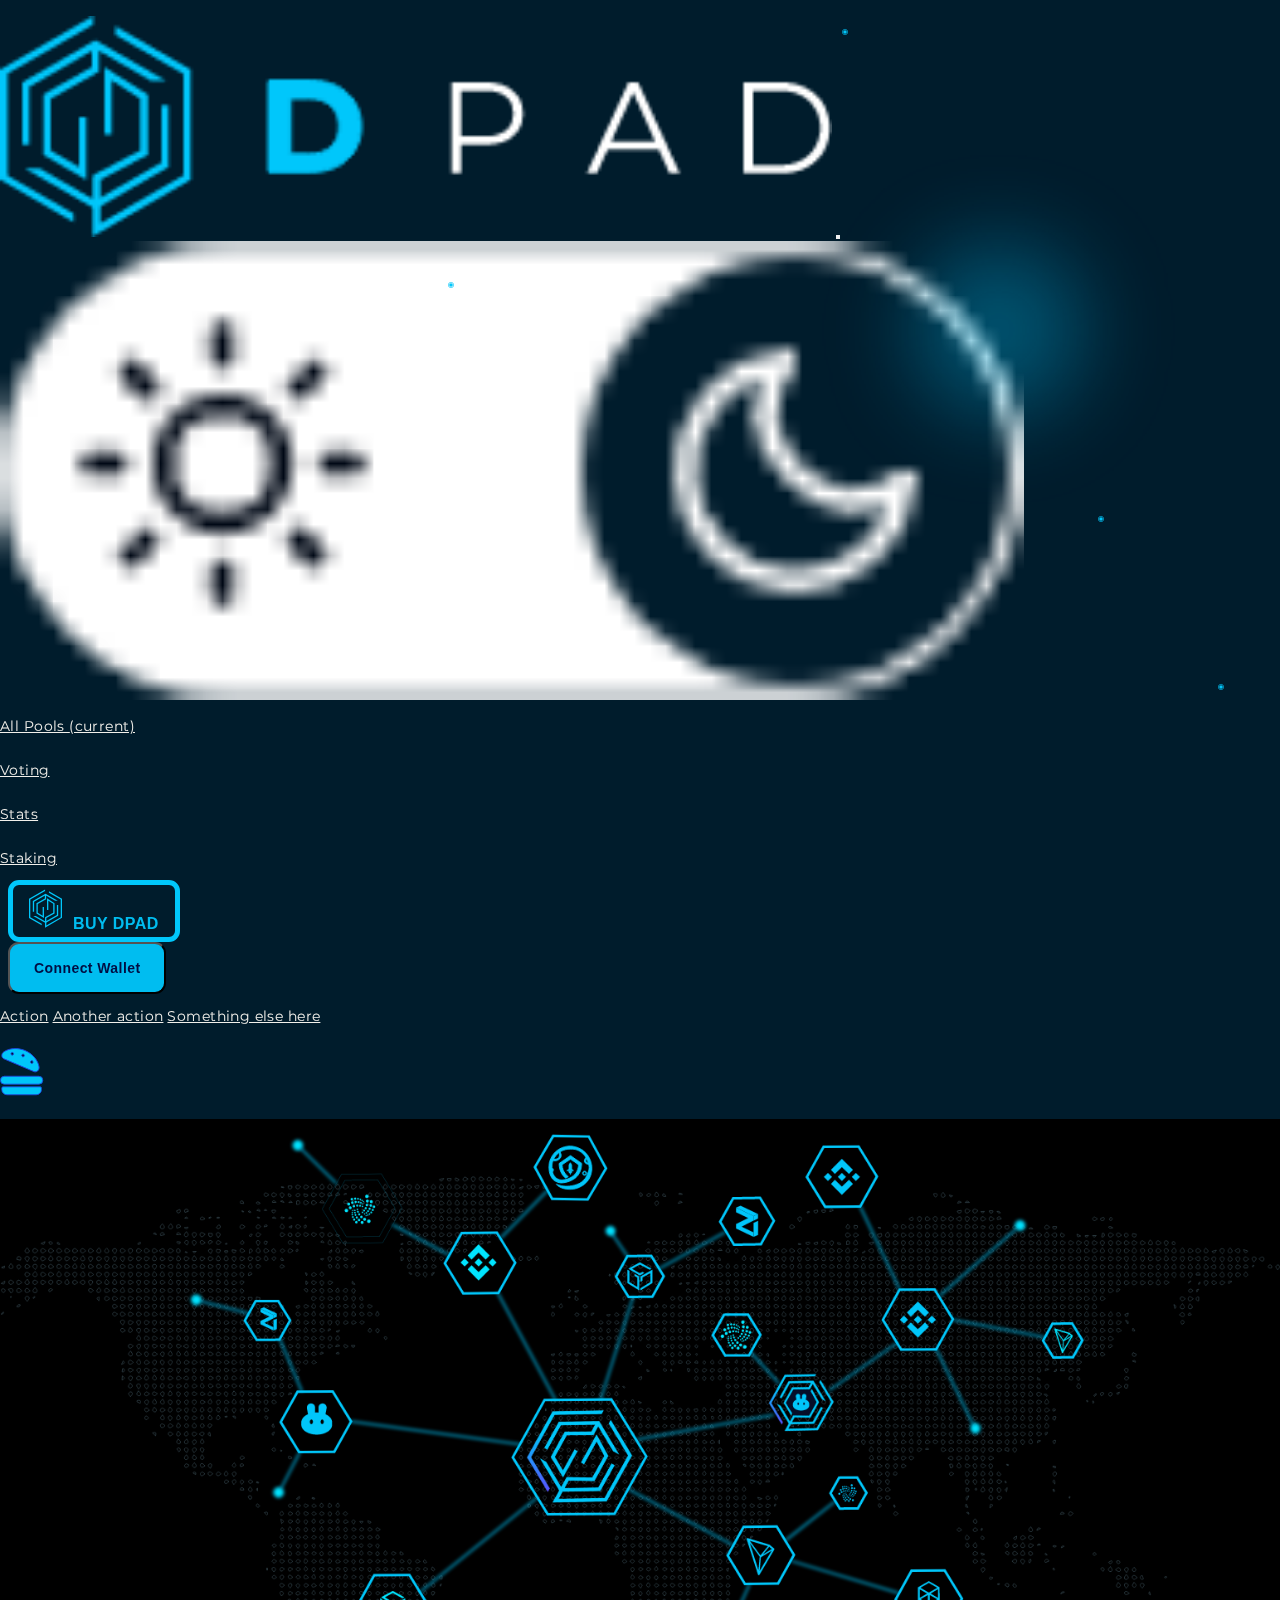
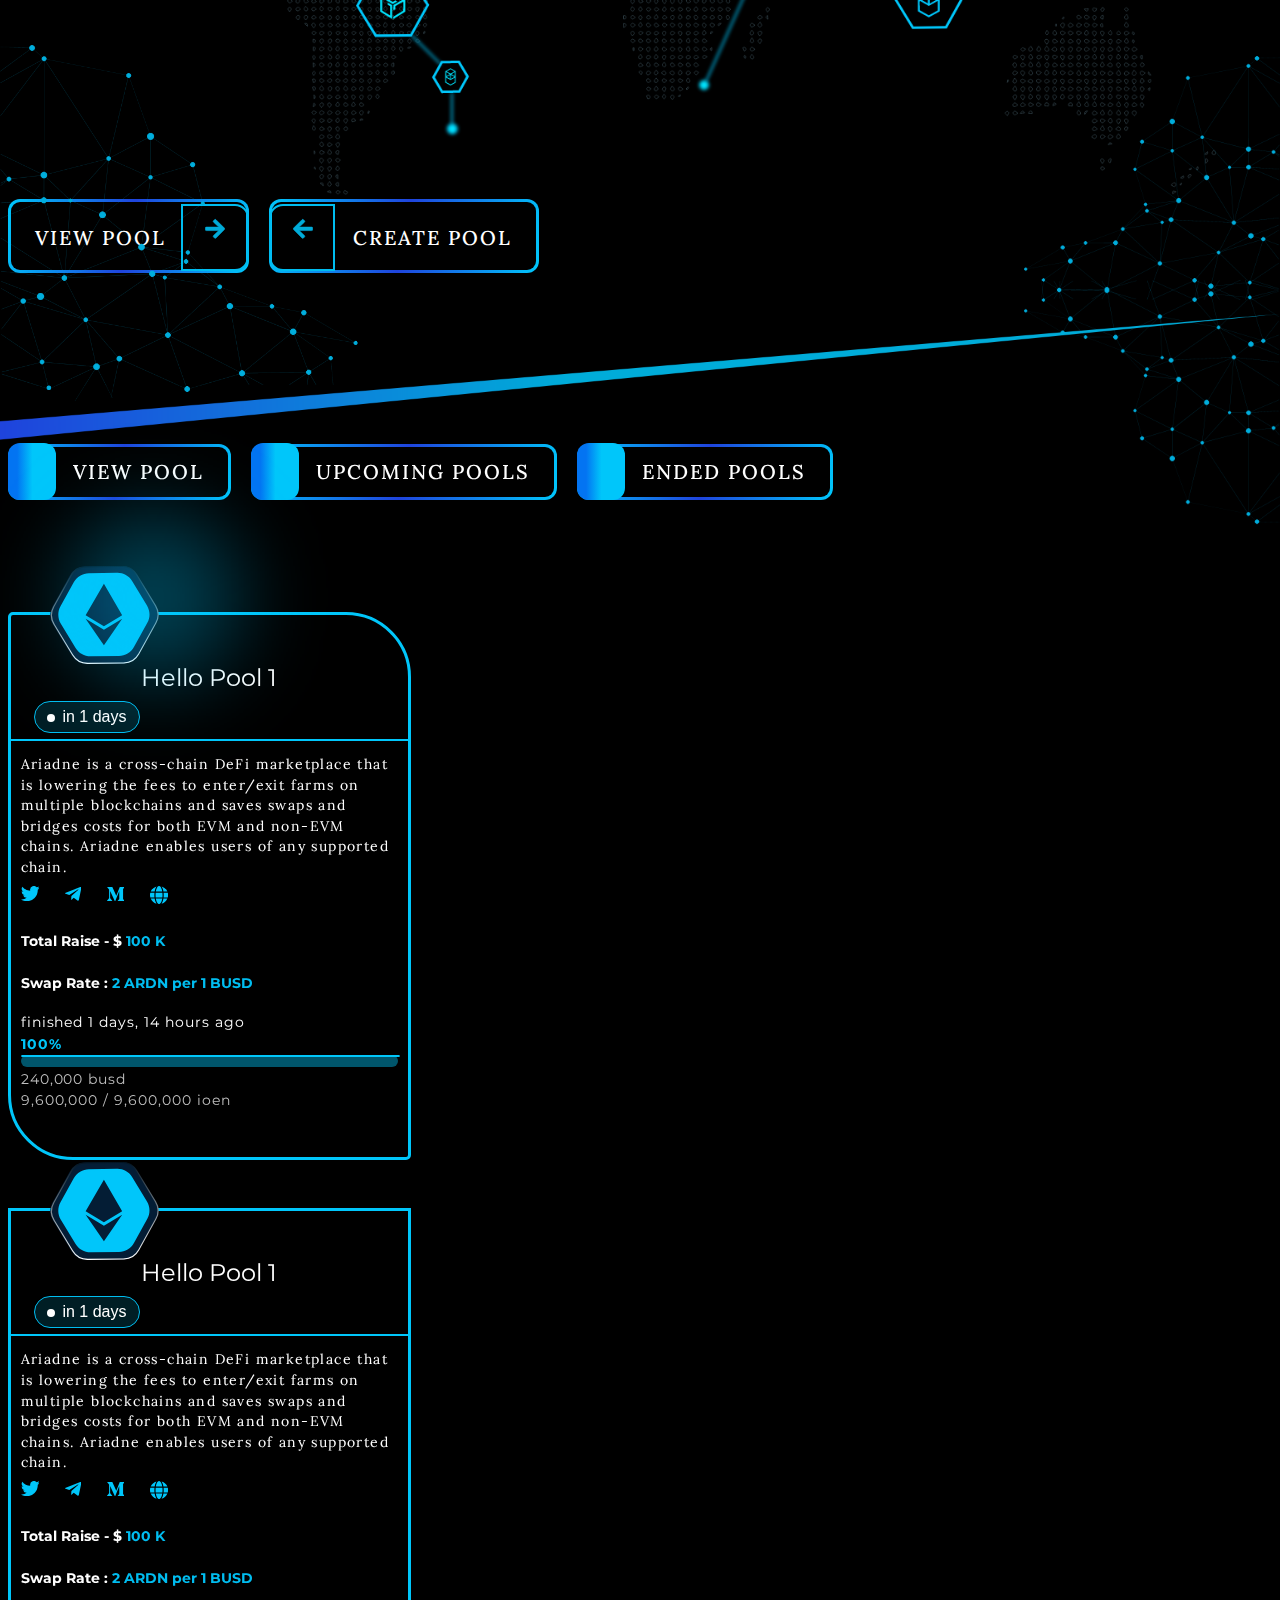
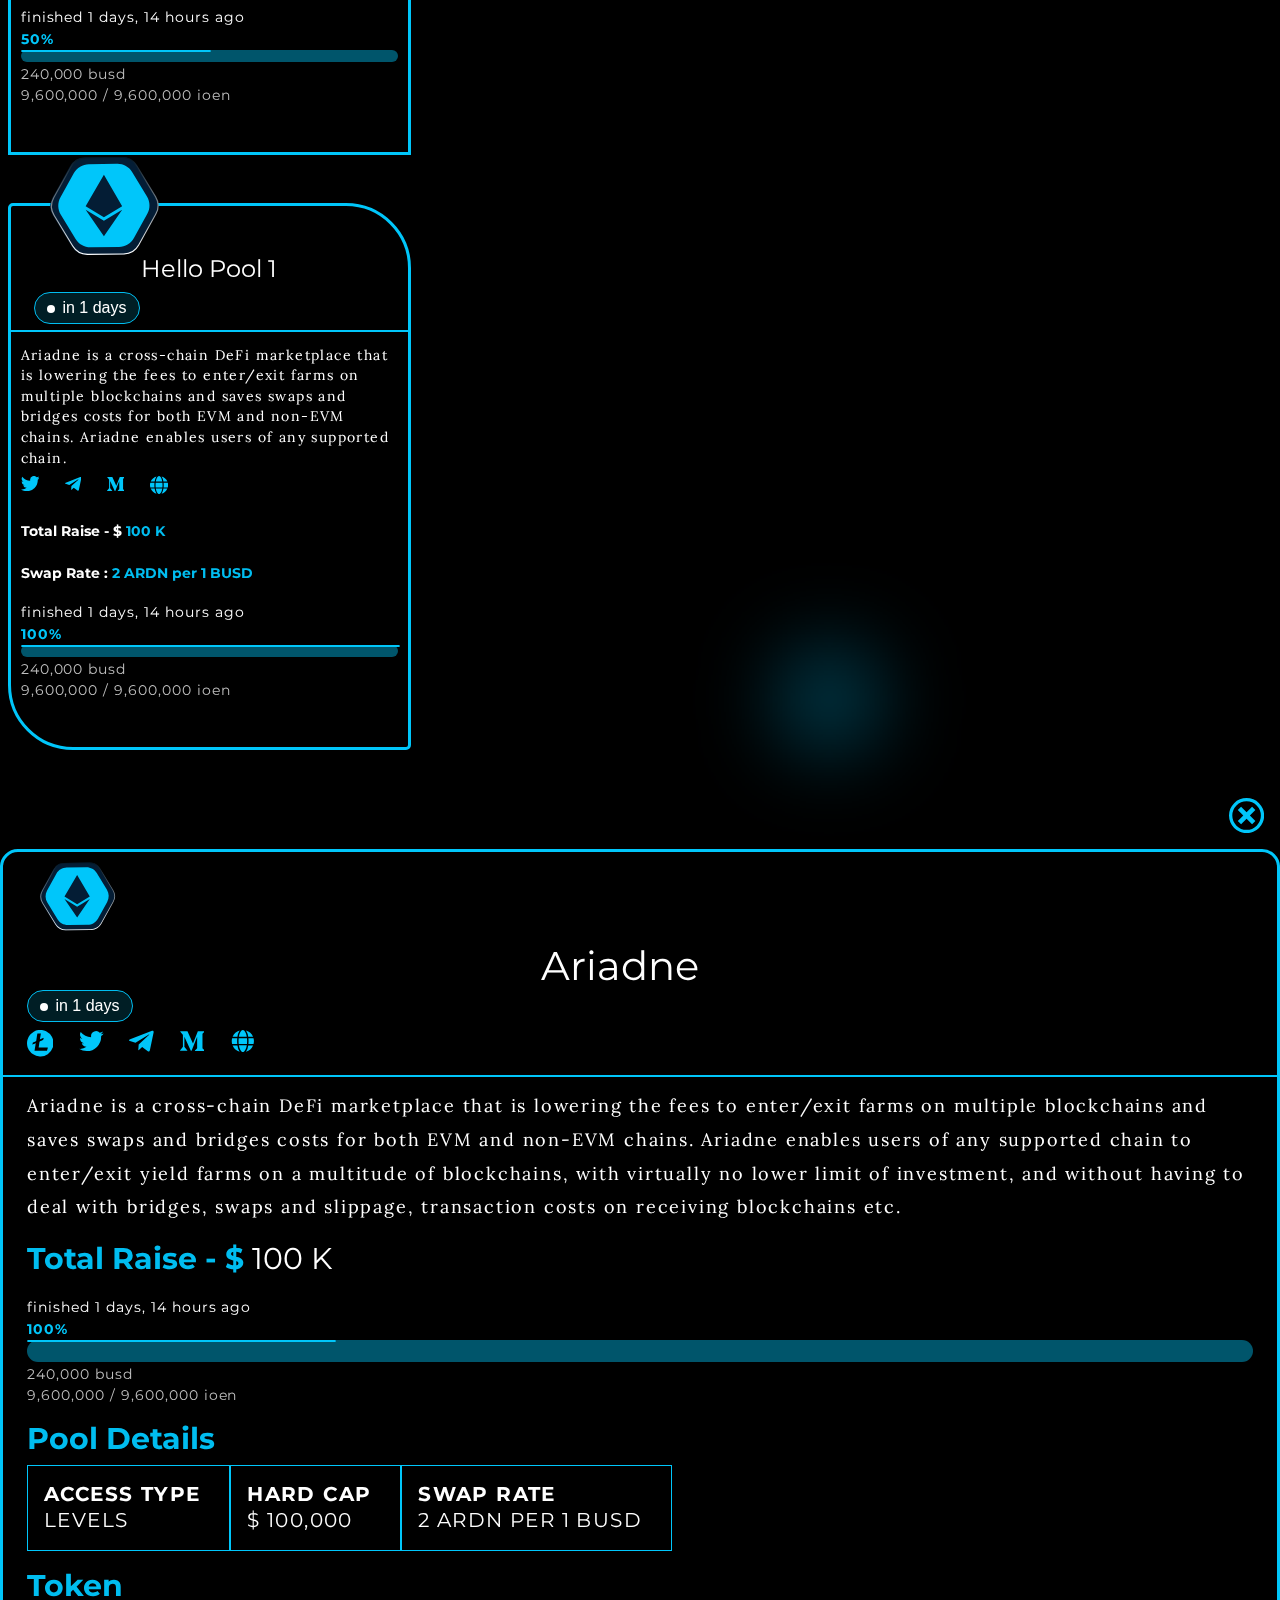
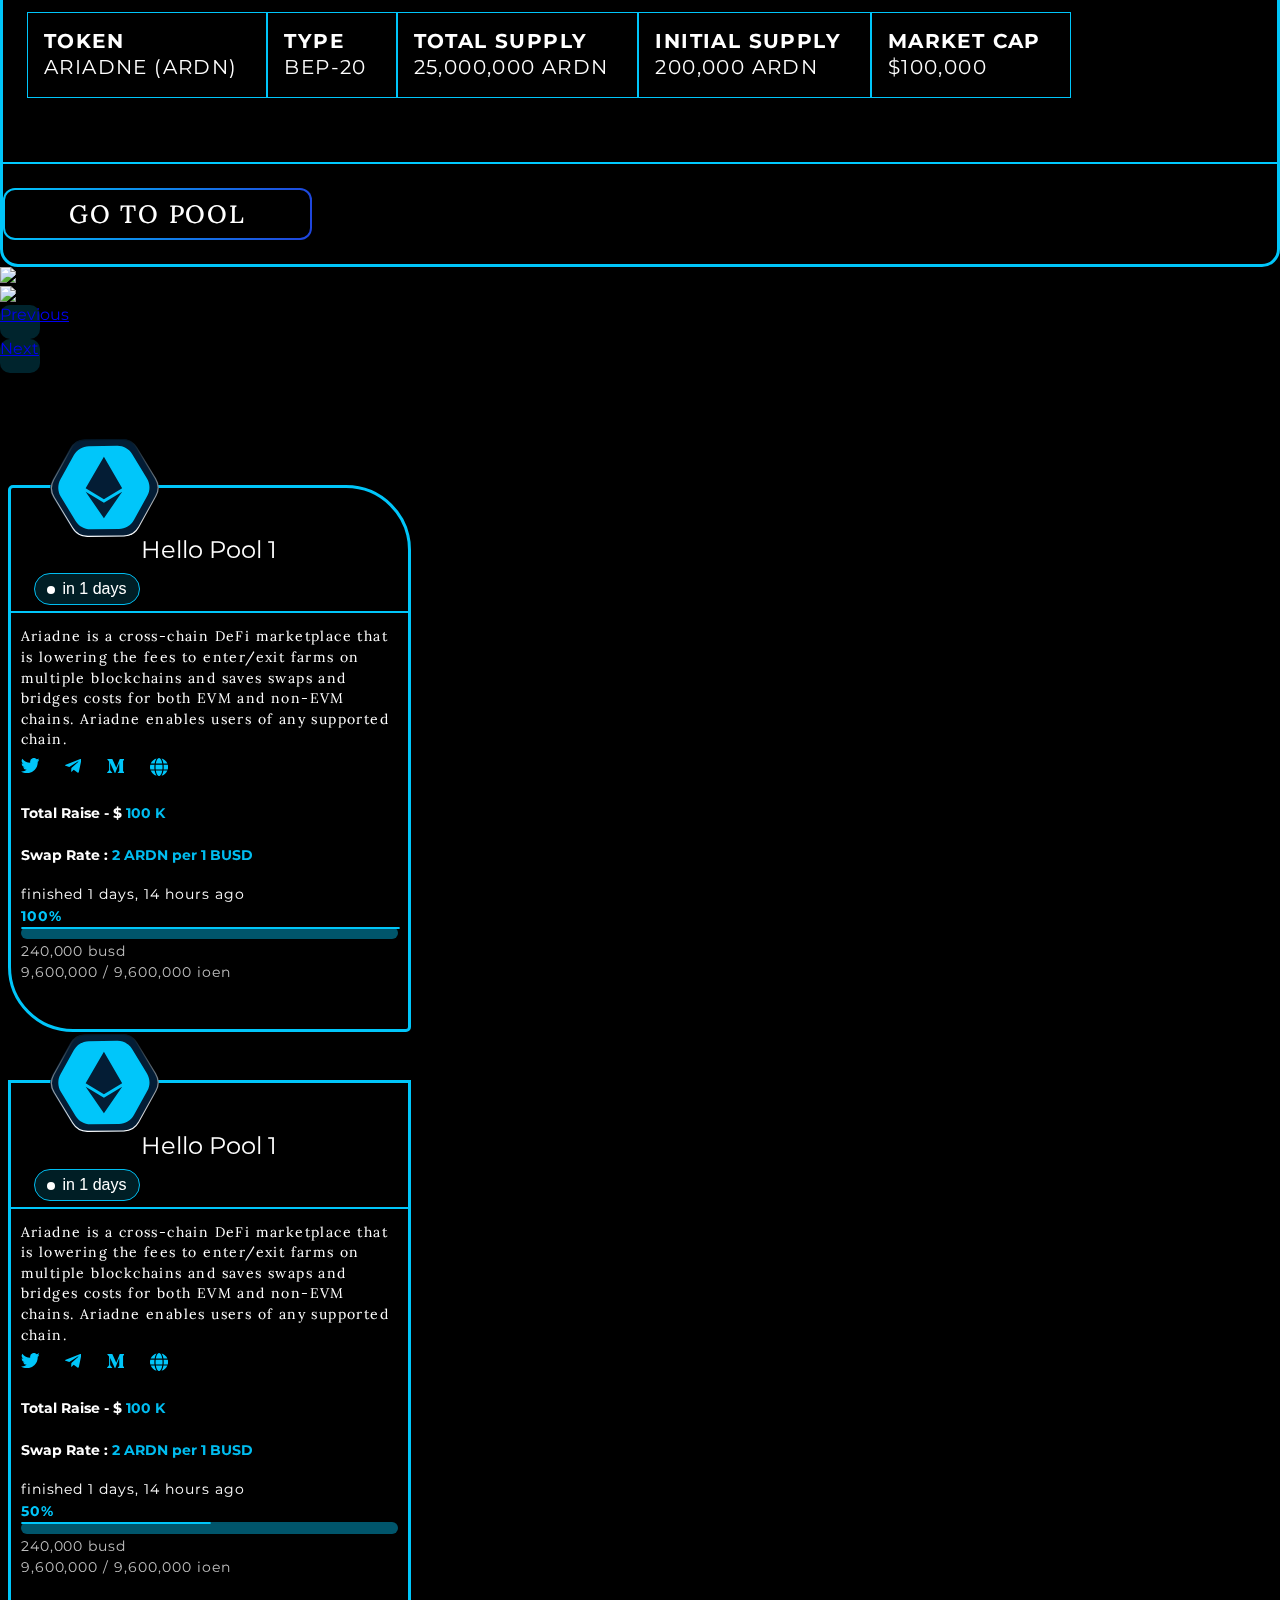
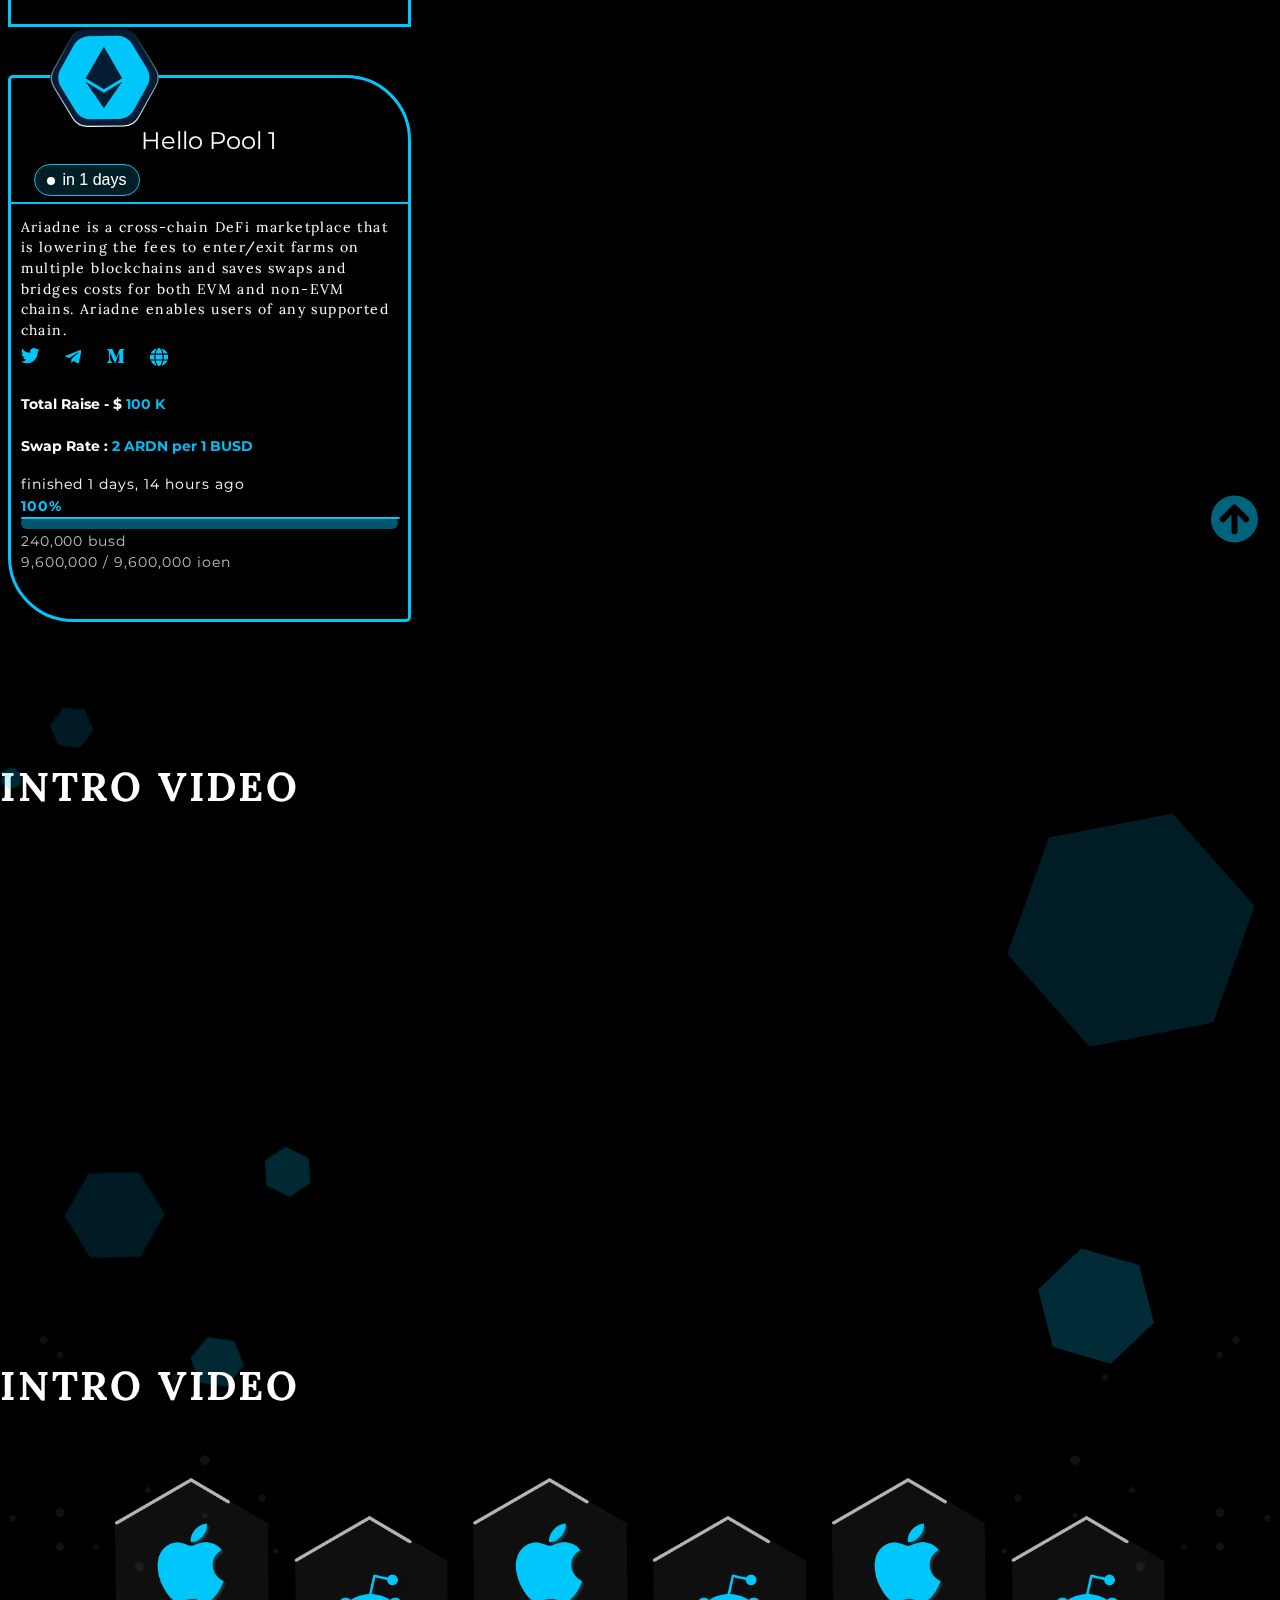
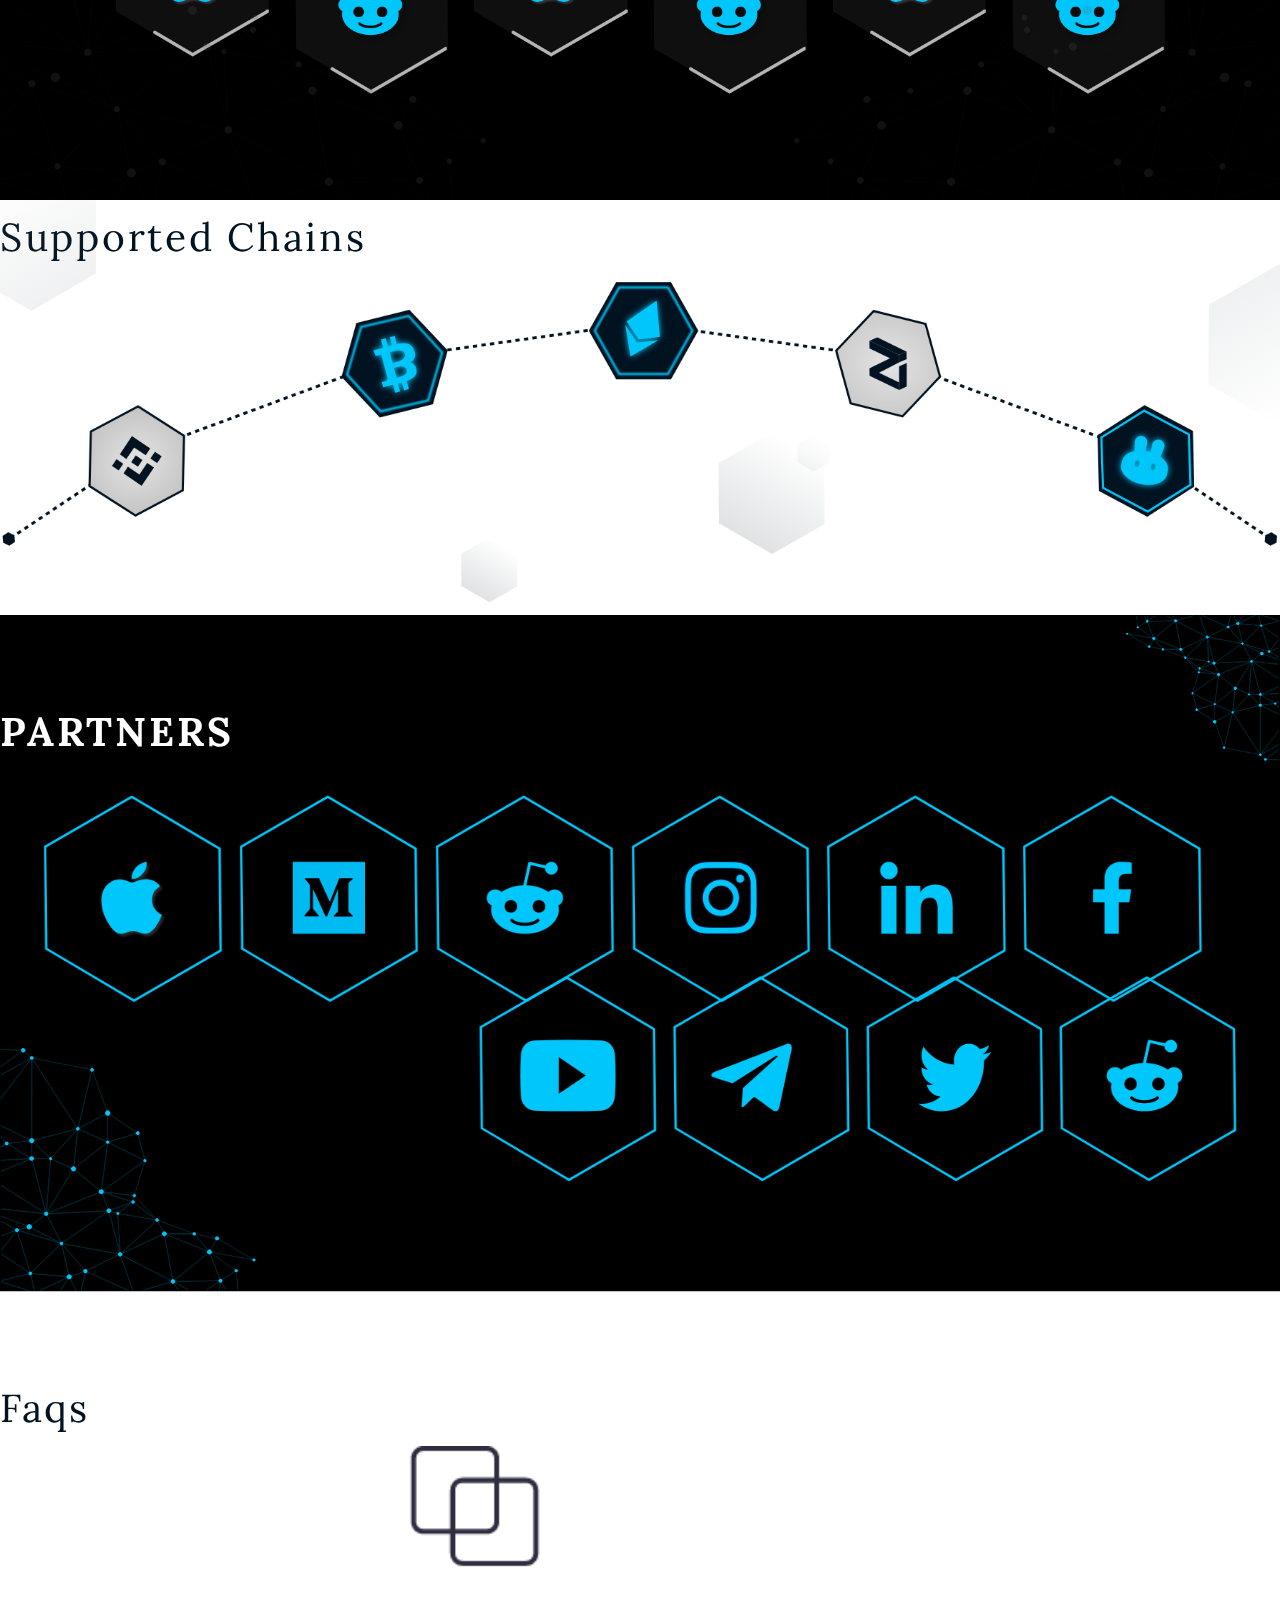
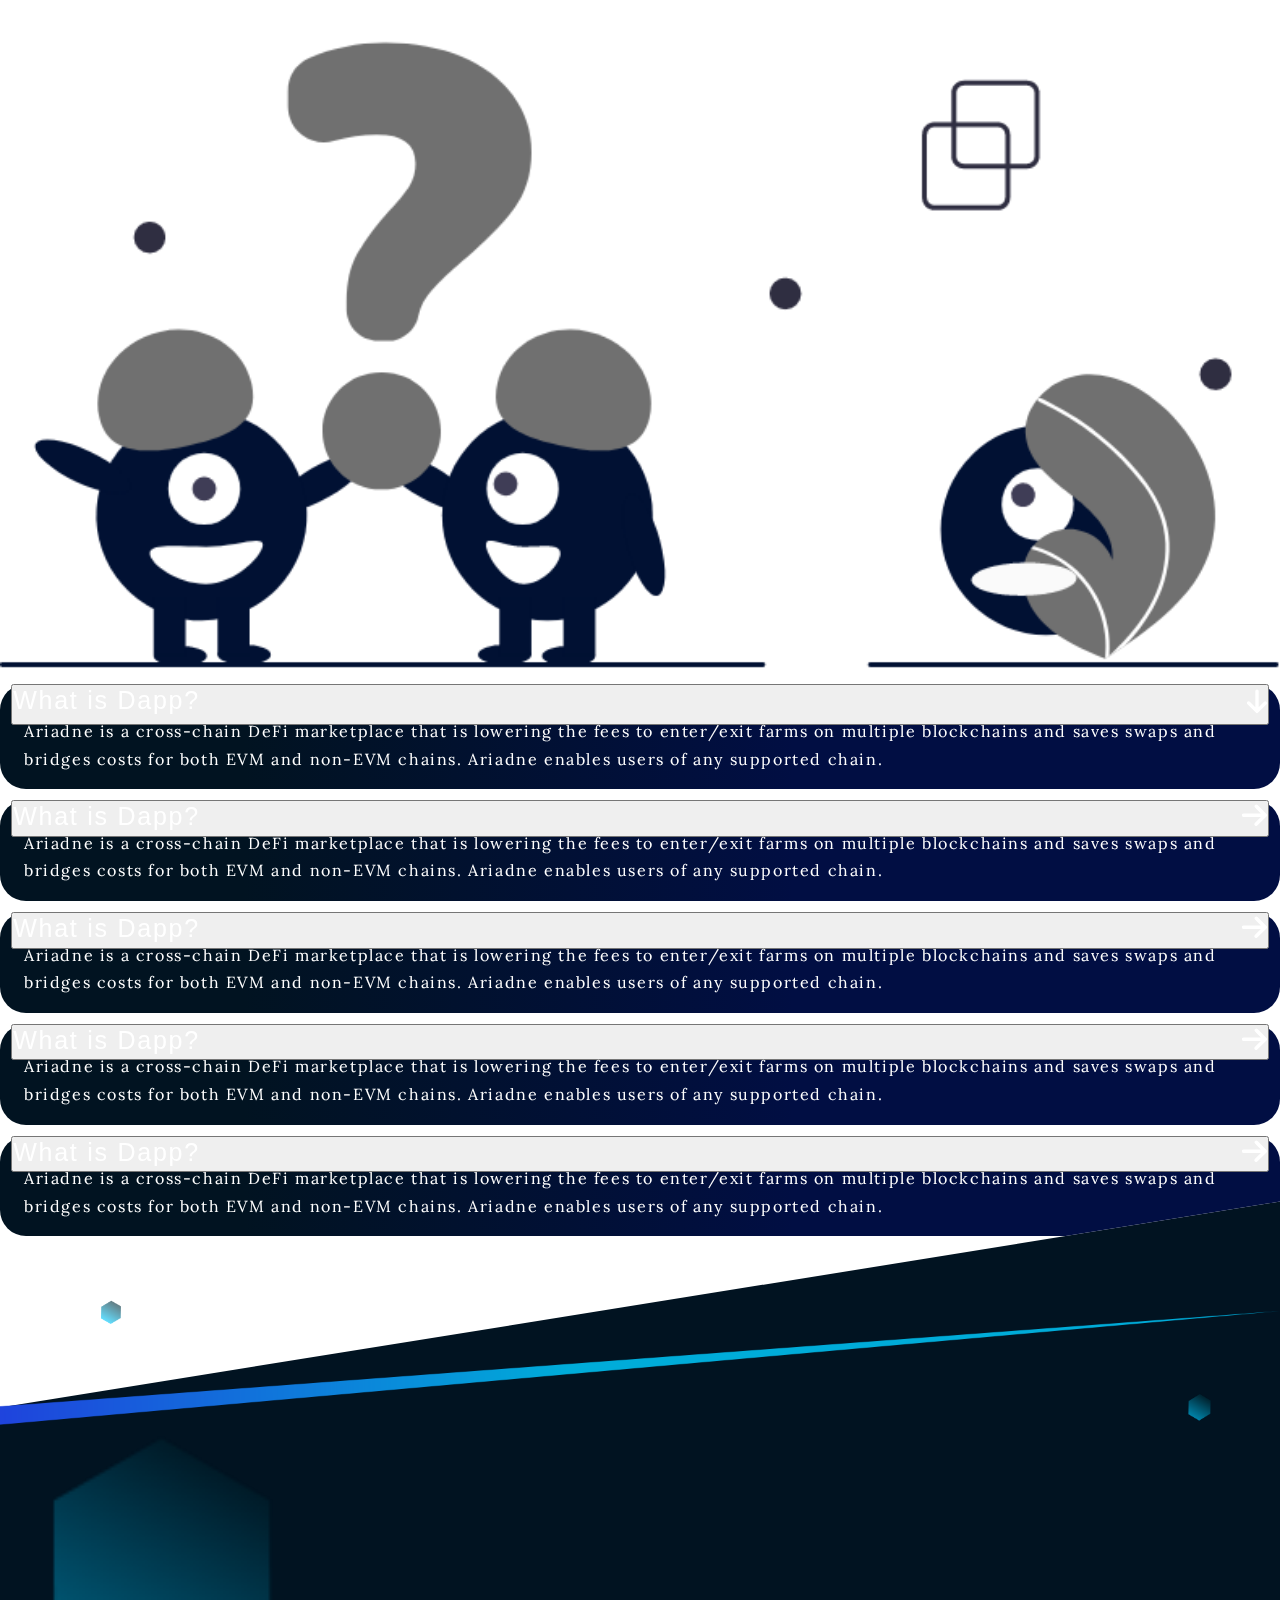
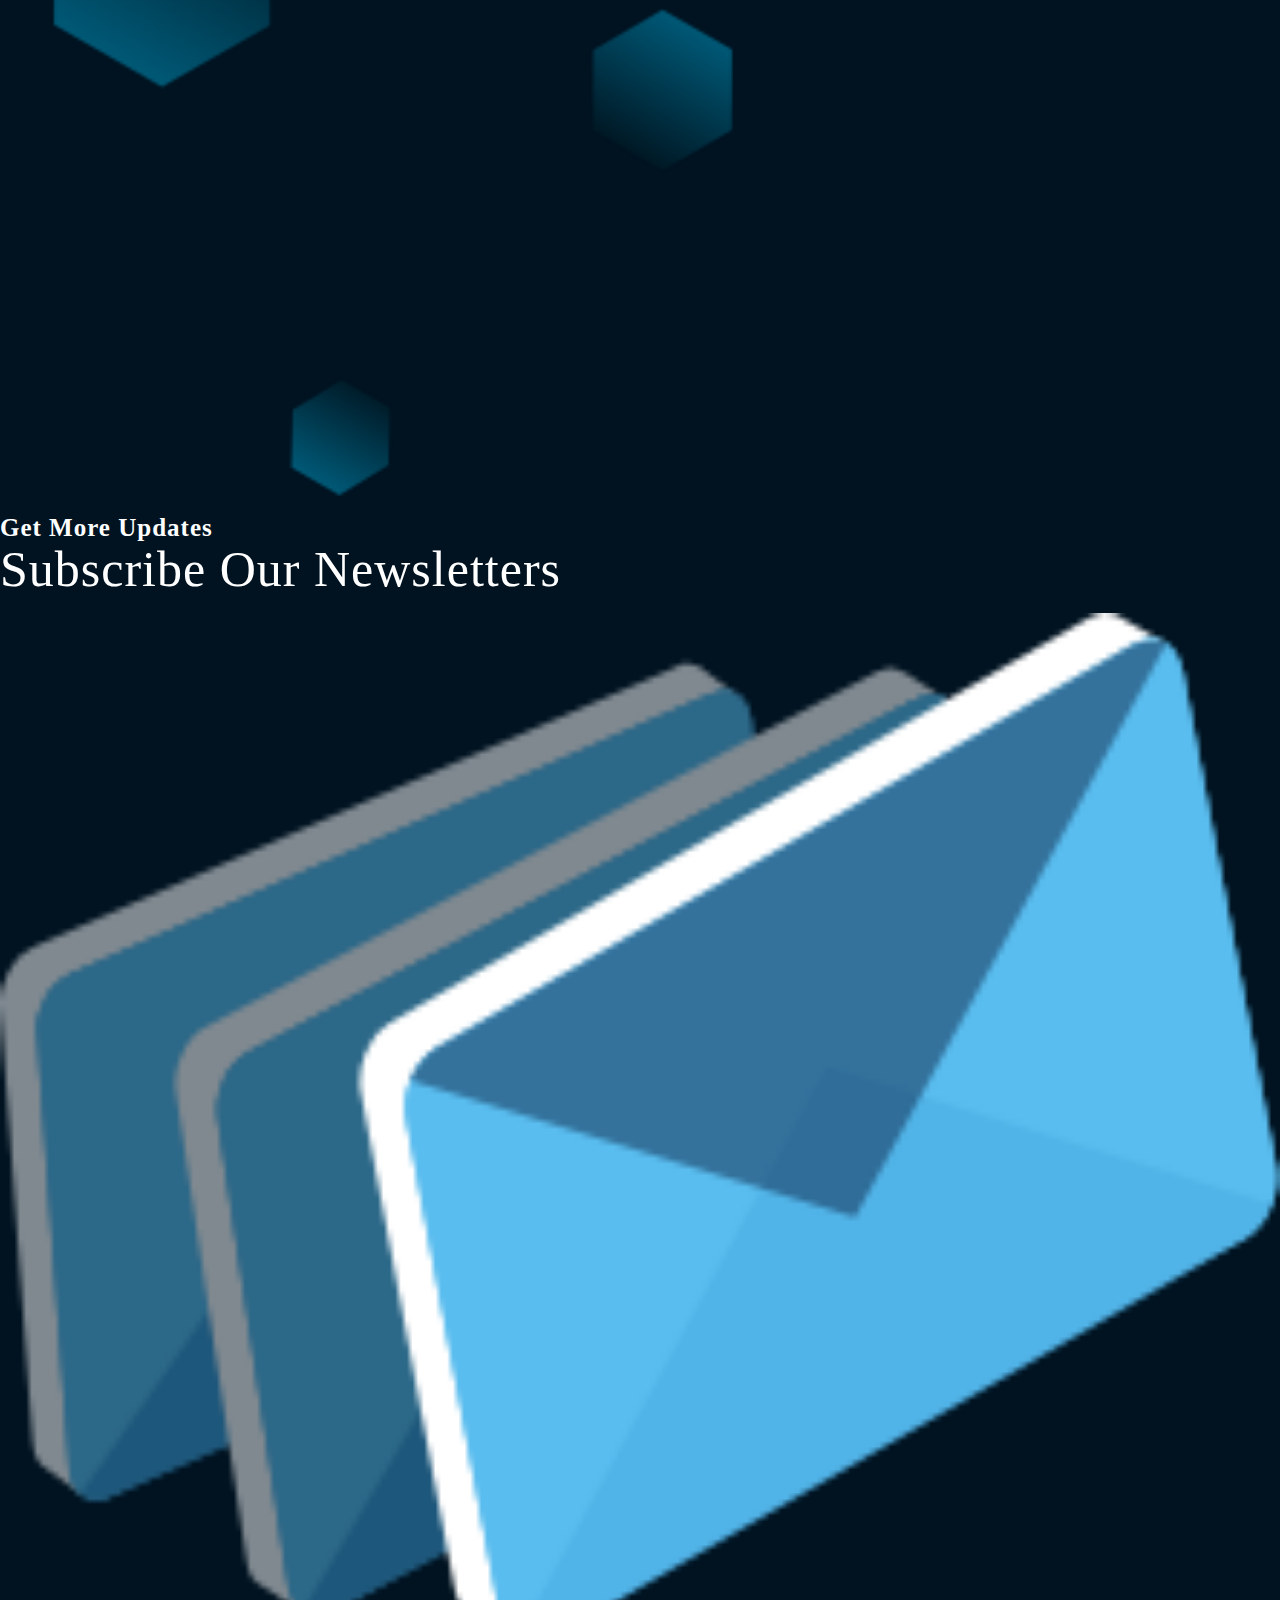
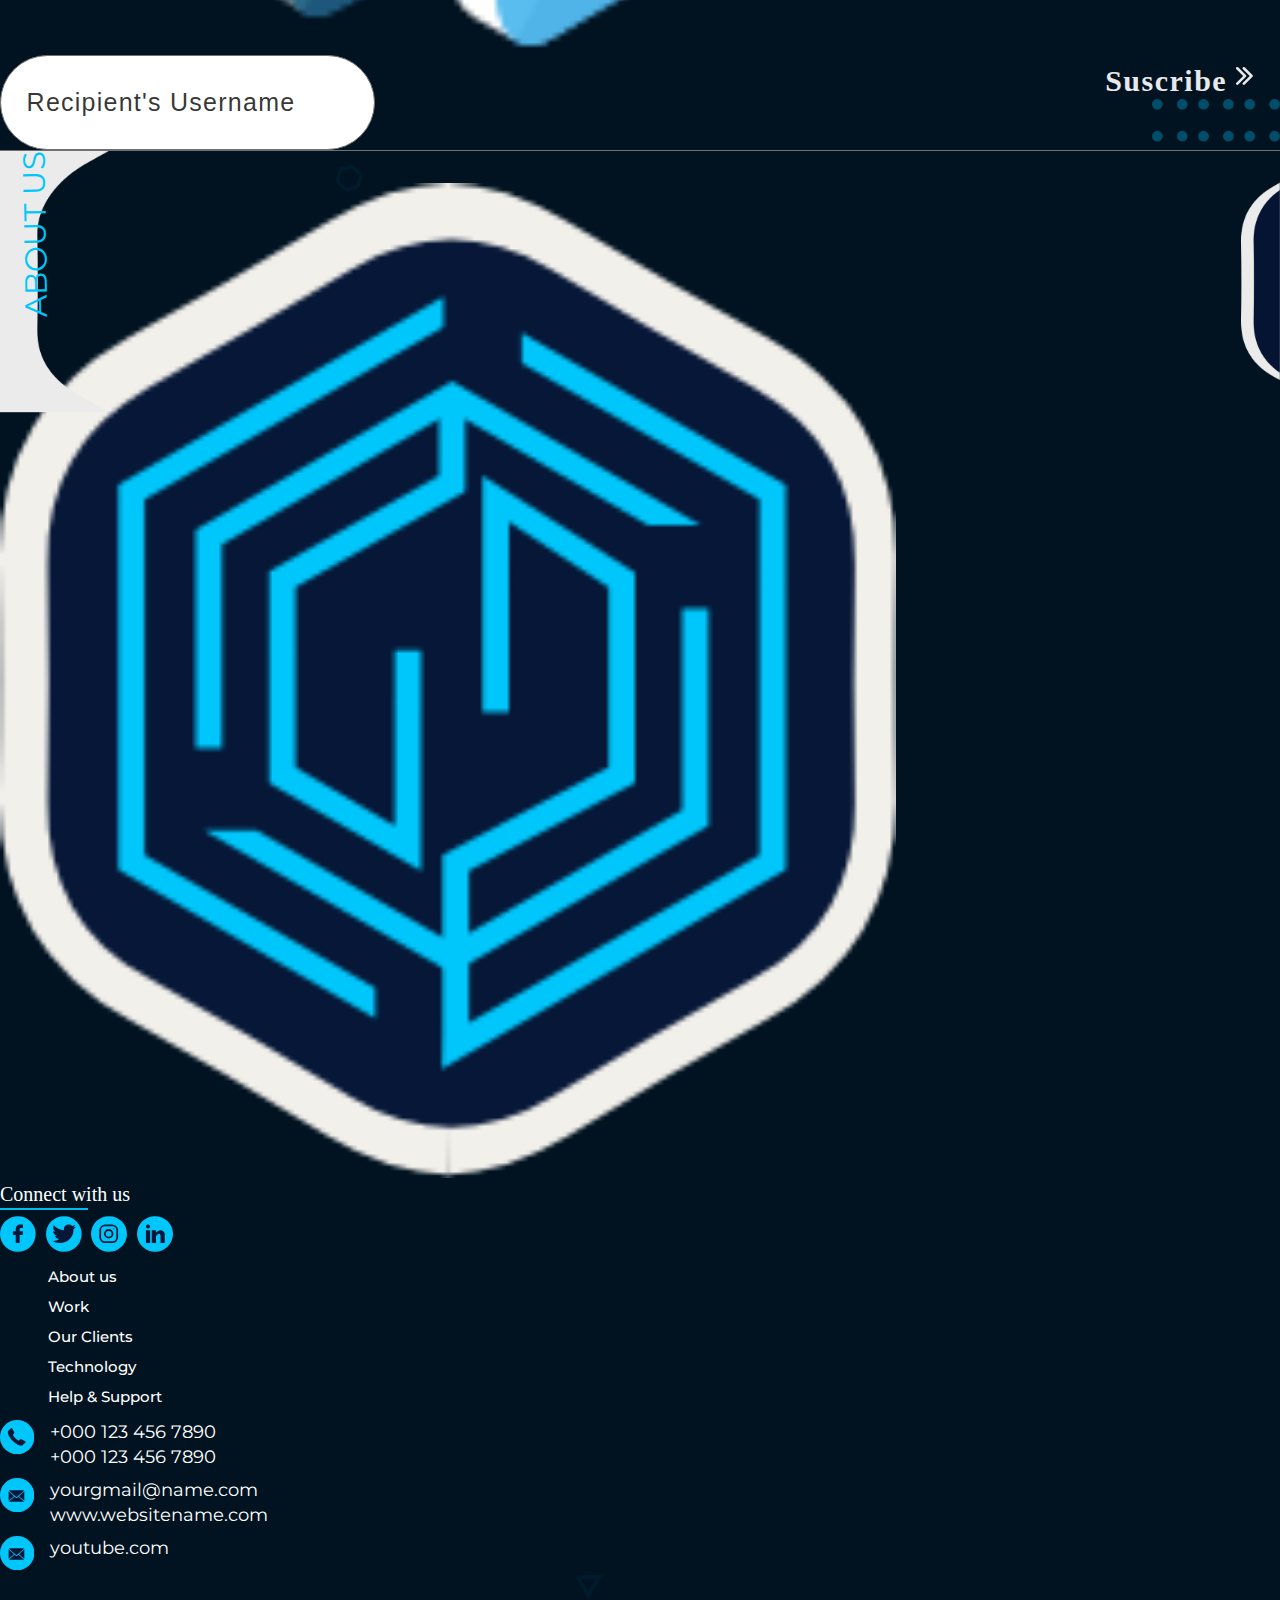
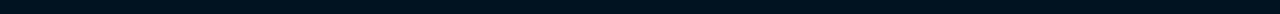
==== index.html @ d90cb24d "added" ====
<!DOCTYPE html>
<html lang="en">

<head>
    <meta charset="UTF-8">
    <meta http-equiv="X-UA-Compatible" content="IE=edge">
    <meta name="viewport" content="width=device-width, initial-scale=1.0">

    <link rel="stylesheet" href="https://cdn.jsdelivr.net/npm/bootstrap@4.6.1/dist/css/bootstrap.min.css" integrity="sha384-zCbKRCUGaJDkqS1kPbPd7TveP5iyJE0EjAuZQTgFLD2ylzuqKfdKlfG/eSrtxUkn" crossorigin="anonymous">
    <link rel="stylesheet" href="./styles/style.css">

    <link rel="preconnect" href="https://fonts.googleapis.com">
    <link rel="preconnect" href="https://fonts.gstatic.com" crossorigin>
    <link href="https://fonts.googleapis.com/css2?family=Montserrat:ital,wght@0,100;0,200;0,300;0,400;0,500;0,600;0,700;0,800;0,900;1,100;1,200;1,300;1,400;1,500;1,600;1,700;1,800&display=swap" rel="stylesheet">
    <link rel="preconnect" href="https://fonts.googleapis.com">
    <link rel="preconnect" href="https://fonts.gstatic.com" crossorigin>
    <link href="https://fonts.googleapis.com/css2?family=Lora:ital,wght@0,400;0,500;0,600;0,700;1,400;1,500;1,600;1,700&family=Montserrat:ital,wght@0,100;0,200;0,300;0,400;0,500;0,600;0,700;0,800;0,900;1,100;1,200;1,300;1,400;1,500;1,600;1,700;1,800&display=swap"
        rel="stylesheet">
    <title>Document</title>
</head>

<body>

    <!--header  -->

    <section class="header">
        <div class="container">
            <div class="navigation">
                <nav class="navbar navbar-expand-lg  ">
                    <a class="navbar-brand" href="#"><img style="width: 65%;" src="./images/logo.png" alt=""></a>
                    <button class="navbar-toggler" type="button" data-toggle="collapse" data-target="#navbarNav" aria-controls="navbarNav" aria-expanded="false" aria-label="Toggle navigation">
                      <span class="navbar-toggler-icon"></span>
                    </button>
                    <div class="collapse navbar-collapse" id="navbarNav">
                        <ul class="navbar-nav mr-auto">
                            <li class="nav-item active">
                                <img style="width: 80%;" src="./images/switch.png" alt="">
                            </li>

                        </ul>
                        <div>
                            <ul class="navbar-nav">
                                <li class="nav-item active">
                                    <a class="nav-link" href="#">All Pools <span class="sr-only">(current)</span></a>
                                </li>
                                <li class="nav-item">
                                    <a class="nav-link" href="#">Voting</a>
                                </li>

                                <li class="nav-item">
                                    <a class="nav-link" href="#">Stats</a>
                                </li>
                                <li class="nav-item">
                                    <a class="nav-link" href="#">Staking</a>
                                </li>
                                <li class="nav-item">
                                    <button class="btn btn-border">
                                    <span><svg id="Group_1422" data-name="Group 1422" xmlns="http://www.w3.org/2000/svg" width="35.676" height="41.268" viewBox="0 0 35.676 41.268">
                                        <path id="Path_4682" data-name="Path 4682" d="M86,104.03v20.6l13.726,7.925v-1.624l-12.32-7.113V104.842l15.967-9.218V94Z" transform="translate(-86 -94)" fill="#00c7fb"/>
                                        <path id="Path_4683" data-name="Path 4683" d="M144.285,135.76l-13.3-7.679-13.705,7.913v11.715h1.406v-10.9l12.3-7.1,10.487,6.055Z" transform="translate(-113.146 -123.578)" fill="#00c7fb"/>
                                        <path id="Path_4684" data-name="Path 4684" d="M146.167,220.105v10.767l-12.3,7.1-10.454-6.035H120.6l13.266,7.659,13.705-7.913V220.105Z" transform="translate(-116.029 -203.442)" fill="#00c7fb"/>
                                        <path id="Path_4685" data-name="Path 4685" d="M155.136,159.6l-8.111-4.716v-11.29l9.071-5.121v-4.245H157.5v5.066l-9.071,5.121v9.66l5.3,3.081,0-9.355h1.406Z" transform="translate(-138.961 -128.912)" fill="#00c7fb"/>
                                        <path id="Path_4686" data-name="Path 4686" d="M221.2,108.243v1.624l12.707,7.337v18.974l-15.534,9v-8.139l8.877-4.682V121.058l-8.14-5.163v12.658h1.406V118.4l5.328,3.45V131.5l-8.877,4.683v9.523l-.028,1.919,18.375-10.64v-20.6Z" transform="translate(-199.636 -106.361)" fill="#00c7fb"/>
                                      </svg>
                                      </span>
                                      <span>
                                        Buy Dpad
                                      </span>
                                </button>


                                </li>
                                <li class="nav-item">
                                    <div class="dropdown">
                                        <button class="btn btn-filled dropdown-toggle" type="button" id="dropdownMenuButton" data-toggle="dropdown" aria-haspopup="true" aria-expanded="false">
                                        Connect Wallet
                                    </button>
                                        <div class="dropdown-menu" aria-labelledby="dropdownMenuButton">
                                            <a class="dropdown-item" href="#">Action</a>
                                            <a class="dropdown-item" href="#">Another action</a>
                                            <a class="dropdown-item" href="#">Something else here</a>
                                        </div>
                                    </div>

                                </li>
                                <li class="nav-item">
                                    <svg xmlns="http://www.w3.org/2000/svg" width="44" height="61.462" viewBox="0 0 51.058 61.462">
                                    <g id="menu" transform="translate(0.5 0.673)">
                                      <path id="Icon_awesome-hamburger" data-name="Icon awesome-hamburger" d="M44.553,23.758H4.609a4.609,4.609,0,0,0,0,9.218H44.553a4.609,4.609,0,0,0,0-9.218ZM46.09,36.049H3.073a1.536,1.536,0,0,0-1.536,1.536v1.536a6.145,6.145,0,0,0,6.145,6.145h33.8a6.145,6.145,0,0,0,6.145-6.145V37.585A1.536,1.536,0,0,0,46.09,36.049Z" transform="translate(0 15.022)" fill="#00c6fa" stroke="#1f44dd" stroke-width="1"/>
                                      <path id="Icon_awesome-hamburger-2" data-name="Icon awesome-hamburger" d="M5.631,20.686h37.9c3.319,0,5.245-4.215,3.343-7.286C43.017,7.166,34.524,2.26,24.581,2.25,14.639,2.26,6.145,7.166,2.287,13.4.384,16.47,2.311,20.686,5.631,20.686ZM36.872,9.932a1.536,1.536,0,1,1-1.536,1.536A1.536,1.536,0,0,1,36.872,9.932ZM24.581,6.859A1.536,1.536,0,1,1,23.045,8.4,1.536,1.536,0,0,1,24.581,6.859ZM12.291,9.932a1.536,1.536,0,1,1-1.536,1.536A1.536,1.536,0,0,1,12.291,9.932Z" transform="matrix(0.921, 0.391, -0.391, 0.921, 6.9, -2.671)" fill="#00c6fa" stroke="#1f44dd" stroke-width="1"/>
                                    </g>
                                  </svg>

                                </li>
                            </ul>
                        </div>
                    </div>
                </nav>
            </div>


        </div>
    </section>

    <section class="banner pb-4">
        <div class="bg-img-1">
            <img src="./images/bg-img-1.png" alt="">
        </div>

        <div class="bg-img-2">
            <img src="./images/bg-img-2.png" alt="">
        </div>
        <div class="bg-img-2 bg-img-3">
            <img src="./images/bg-img-3.png" alt="">
        </div>
        <div class="container">
            <div class="banner-image-logo">
                <img src="./images/banner-logo.png" alt="">
            </div>

            <div class="banner-btn text-center">
                <button class="btn btn-view">
                    <span class="btn-text">
                        VIEW POOL

                    </span>
                    <span class="btn-arro-svg">
                        <svg xmlns="http://www.w3.org/2000/svg" width="32.504" height="31.705" viewBox="0 0 32.504 31.705">
                            <path id="Icon_awesome-arrow-right" data-name="Icon awesome-arrow-right" d="M13.395,4.7l1.561-1.561a1.681,1.681,0,0,1,2.384,0L31.008,16.8a1.681,1.681,0,0,1,0,2.384L17.339,32.857a1.681,1.681,0,0,1-2.384,0L13.395,31.3a1.689,1.689,0,0,1,.028-2.412L21.9,20.813H1.688A1.683,1.683,0,0,1,0,19.125v-2.25a1.683,1.683,0,0,1,1.688-1.687H21.9L13.423,7.116A1.677,1.677,0,0,1,13.395,4.7Z" transform="translate(0.5 -2.147)" fill="#00acd9" stroke="#00acd9" stroke-width="1"/>
                          </svg>
                          
                    </span>
                </button>
                <button class="btn btn-view">
                        <span class="btn-arro-svg second-btn-svg">
                            <svg xmlns="http://www.w3.org/2000/svg" width="32.503" height="31.705" viewBox="0 0 32.503 31.705">
                                <path id="Icon_awesome-arrow-right" data-name="Icon awesome-arrow-right" d="M18.109,4.7,16.548,3.143a1.681,1.681,0,0,0-2.384,0L.5,16.8a1.681,1.681,0,0,0,0,2.384L14.164,32.857a1.681,1.681,0,0,0,2.384,0L18.109,31.3a1.689,1.689,0,0,0-.028-2.412L9.608,20.813H29.816A1.683,1.683,0,0,0,31.5,19.125v-2.25a1.683,1.683,0,0,0-1.687-1.687H9.608l8.473-8.072A1.677,1.677,0,0,0,18.109,4.7Z" transform="translate(0.5 -2.147)" fill="#00acd9" stroke="#00acd9" stroke-width="1"/>
                              </svg>
                              
                              
                        </span>
                        <span class="btn-text">
                            Create Pool
    
                        </span>
                       
                </button>
            </div>
        </div>
        <div class="bg-line-img">
            <img src="./images/bg-line.png" alt="">
        </div>

    </section>

    <section class="pools-live">
        <div class="bg-eclip-2">
            <img src="./images/eclip-2.png" alt="">
        </div>
        <div class=" bg-eclip-1 ">
            <img src="./images/bg-round-1.png " alt=" ">
        </div>
        <div class="container ">
            <div class=" text-center ">
                <button class="btn btn-view ">
                    <span class="live-pool-prog ">
                    </span>
                    <span class="btn-text ">
                        VIEW POOL
    
                    </span>
                    
                </button>

                <button class="btn btn-view ">
                    <span class="live-pool-prog ">
                    </span>
                    <span class="btn-text ">
                        Upcoming Pools 
    
                    </span>
                    
                </button>

                <button class="btn btn-view ">
                    <span class="live-pool-prog ">
                    </span>
                    <span class="btn-text ">
                        ENDED Pools 
    
                    </span>
                    
                </button>
            </div>

            <div class="pools-section d-flex justify-content-between ">
                <div class="pools-section-1 ">

                    <div class="pool-section-head ">
                        <div class="pools-sec-logo ">
                            <svg xmlns="http://www.w3.org/2000/svg " xmlns:xlink="http://www.w3.org/1999/xlink " width="161.632 " height="167.912 " viewBox="0 0 161.632 167.912 ">
                                <defs>
                                  <linearGradient id="linear-gradient " x1="0.368 " y1="0.286 " x2="0.775 " y2="0.955 " gradientUnits="objectBoundingBox ">
                                    <stop offset="0 " stop-color="#00e9fa "/>
                                    <stop offset="1 " stop-color="#024253 "/>
                                  </linearGradient>
                                </defs>
                                <g id="Group_1540 " data-name="Group 1540 " transform="translate(-738.185 -1502.141) ">
                                  <path id="Polygon_230 " data-name="Polygon 230 " d="M85.338,0A20,20,0,0,1,102.7,10.08L123.6,46.656a20,20,0,0,1,0,19.839L102.7,103.071a20,20,0,0,1-17.367,10.08H43.924a20,20,0,0,1-17.367-10.08L5.666,66.5a20,20,0,0,1,0-19.839L26.558,10.08A20,20,0,0,1,43.924,0Z
                " transform="translate(899.817 1556.998) rotate(119) " fill="#041d35 "/>
                                  <g id="Polygon_231 " data-name="Polygon 231 " transform="translate(887.734 1560.896) rotate(119) " fill="#00c6fa ">
                                    <path d="M 71.03413391113281 95.22968292236328 L 39.17676544189453 95.22968292236328 C 35.91512298583984 95.22968292236328 32.7005500793457 94.36336517333984 29.88059234619141 92.72441101074219 C 27.06063461303711
                91.08543395996094 24.71670722961426 88.72113800048828 23.10220718383789 85.88710784912109 L 6.943192481994629 57.52226638793945 C 5.356449604034424 54.73698043823242 4.517749786376953 51.57039642333984 4.517749786376953 48.36483764648438 C
                4.517749786376953 45.15927886962891 5.356449604034424 41.99269485473633 6.943192481994629 39.2074089050293 L 23.10222053527832 10.84256649017334 C 24.71672058105469 8.008537292480469 27.06064987182617 5.644237518310547 29.88059234619141 4.005266189575195
                C 32.7005500793457 2.36630916595459 35.91512298583984 1.49999475479126 39.17676544189453 1.49999475479126 L 71.03411865234375 1.49999475479126 C 74.2957763671875 1.49999475479126 77.51033782958984 2.36630916595459 80.33030700683594 4.005266189575195
                C 83.15025329589844 5.644237518310547 85.49419403076172 8.008537292480469 87.10869598388672 10.84256649017334 L 103.267707824707 39.2074089050293 C 104.8544464111328 41.99269485473633 105.6931610107422 45.15927886962891 105.6931610107422 48.36483764648438
                C 105.6931610107422 51.57039642333984 104.8544464111328 54.73698043823242 103.267707824707 57.52226638793945 L 87.10869598388672 85.88710784912109 C 85.49419403076172 88.72113800048828 83.15026092529297 91.08543395996094 80.33030700683594
                92.72441101074219 C 77.51035308837891 94.36336517333984 74.2957763671875 95.22968292236328 71.03413391113281 95.22968292236328 Z " stroke="none "/>
                                    <path d="M 39.17676544189453 3.000007629394531 C 36.17958068847656 3.000007629394531 33.22564697265625 3.796073913574219 30.63434600830078 5.302154541015625 C 28.04302978515625 6.808219909667969 25.88915252685547
                8.980819702148438 24.40554809570312 11.58505249023438 L 8.246536254882812 39.94990539550781 C 6.7884521484375 42.50935363769531 6.017730712890625 45.419189453125 6.017730712890625 48.36483764648438 C 6.017730712890625 51.31048583984375 6.788429260253906
                54.22032165527344 8.246513366699219 56.77978897094727 L 24.40553283691406 85.14462280273438 C 25.88912963867188 87.74885559082031 28.04301452636719 89.92145538330078 30.63433074951172 91.42752075195312 C 33.22564697265625 92.93360137939453
                36.1795654296875 93.72966766357422 39.17676544189453 93.72966766357422 L 71.03413391113281 93.72966766357422 C 74.03131103515625 93.72966766357422 76.98524475097656 92.93360137939453 79.57655334472656 91.42752075195312 C 82.16786193847656
                89.92145538330078 84.32174682617188 87.74885559082031 85.80535125732422 85.14462280273438 L 101.9643630981445 56.77976989746094 C 103.4224472045898 54.22030258178711 104.1931457519531 51.31047058105469 104.1931457519531 48.36483764648438 C
                104.1931457519531 45.419189453125 103.4224472045898 42.50935363769531 101.9643630981445 39.94988632202148 L 85.80535125732422 11.58505249023438 C 84.32174682617188 8.980819702148438 82.16786193847656 6.808219909667969 79.57655334472656 5.302154541015625
                C 76.98524475097656 3.796073913574219 74.03131103515625 3.000007629394531 71.03413391113281 3.000007629394531 L 39.17676544189453 3.000007629394531 M 39.17676544189453 7.62939453125e-06 L 71.03413391113281 7.62939453125e-06 C 78.22066497802734
                7.62939453125e-06 84.85472106933594 3.855720520019531 88.41203308105469 10.10007476806641 L 104.5710525512695 38.46490478515625 C 108.0671844482422 44.60187149047852 108.0671844482422 52.12780380249023 104.5710525512695 58.26475524902344 L
                88.41203308105469 86.62960815429688 C 84.85472106933594 92.87395477294922 78.22066497802734 96.72966766357422 71.03413391113281 96.72966766357422 L 39.17676544189453 96.72966766357422 C 31.99021911621094 96.72966766357422 25.35616302490234
                92.87395477294922 21.79885101318359 86.62960815429688 L 5.63983154296875 58.2647705078125 C 2.143699645996094 52.12780380249023 2.143699645996094 44.60187149047852 5.639846801757812 38.46490478515625 L 21.79886627197266 10.10007476806641 C
                25.35618591308594 3.855720520019531 31.990234375 7.62939453125e-06 39.17676544189453 7.62939453125e-06 Z " stroke="none " fill="#00c6fa "/>
                                  </g>
                                  <path id="Icon_awesome-ethereum " data-name="Icon awesome-ethereum " d="M42.636,36.106,21.606,48.954.563,36.106,21.606,0ZM21.606,53.079.563,40.232,21.606,70.883,42.65,40.232,21.606,53.079Z " transform="translate(797.112
                1550.202) " fill="#041d35 "/>
                                  <path id="Subtraction_30 " data-name="Subtraction 30 " d="M6213.65,1052.339a20,20,0,0,1-17.1-9.621l-21.862-36a19.994,19.994,0,0,1-.4-20.076l20.078-36.222a20,20,0,0,1,17.236-10.3l42.118-.54.255,0a20,20,0,0,1,17.1,9.621l21.862,36a20,20,0,0,1,.4,20.076l-20.078,36.222a20,20,0,0,1-17.236,10.3l-42.118.541ZM6253.3,940.8l-.256,0-40.7.522a20.039,20.039,0,0,0-17.236,10.3l-19.4,34.994a20.036,20.036,0,0,0,.4,20.076l21.127,34.8a20.115,20.115,0,0,0,17.092,9.619c.085,0,.172,0,.259,0l40.7-.521a20.042,20.042,0,0,0,17.236-10.3l19.4-34.994a20.038,20.038,0,0,0-.4-20.076l-21.127-34.8A20.114,20.114,0,0,0,6253.3,940.8Z
                " transform="translate(-5414.098 590.141) " fill="url(#linear-gradient) "/>
                                </g>
                              </svg>


                        </div>
                        <div class="d-flex justify-content-between ">
                            <div class="align-self-center ">
                                <h3 class="pool-name ">Hello Pool 1</h3>
                            </div>
                            <div>
                                <button class="btn in-days ">
                                <span><svg xmlns="http://www.w3.org/2000/svg " width="8 " height="8 " viewBox="0 0 8 8 ">
                                    <circle id="Ellipse_11 " data-name="Ellipse 11 " cx="4 " cy="4 " r="4 " fill="#fff "/>
                                  </svg>
                                  </span>
                                <span>in 1 days </span>
                            </button>
                            </div>
                        </div>

                    </div>
                    <div class="pool-sec-body ">
                        <p class="text ">
                            Ariadne is a cross-chain DeFi marketplace that is lowering the fees to enter/exit farms on multiple blockchains and saves swaps and bridges costs for both EVM and non-EVM chains. Ariadne enables users of any supported chain.
                        </p>
                        <div class="pool-sociel-icons ">
                            <div>
                                <svg xmlns="http://www.w3.org/2000/svg " width="18.687 " height="15.177 " viewBox="0 0 18.687 15.177 ">
                                    <path id="Icon_awesome-twitter " data-name="Icon awesome-twitter " d="M16.766,7.163c.012.166.012.332.012.5a10.822,10.822,0,0,1-10.9,10.9A10.823,10.823,0,0,1,0,16.838a7.923,7.923,0,0,0,.925.047A7.67,7.67,0,0,0,5.679,15.25,3.837,3.837,0,0,1,2.1,12.594a4.83,4.83,0,0,0,.723.059,4.051,4.051,0,0,0,1.008-.13A3.83,3.83,0,0,1,.759,8.764V8.716A3.857,3.857,0,0,0,2.49,9.2,3.835,3.835,0,0,1,1.3,4.08,10.886,10.886,0,0,0,9.2,8.088a4.323,4.323,0,0,1-.095-.877,3.833,3.833,0,0,1,6.628-2.62,7.54,7.54,0,0,0,2.431-.925,3.819,3.819,0,0,1-1.684,2.111,7.678,7.678,0,0,0,2.205-.593,8.233,8.233,0,0,1-1.921,1.98Z
                " transform="translate(0 -3.381) " fill="#00c6fa "/>
                                  </svg>

                            </div>
                            <div>
                                <svg xmlns="http://www.w3.org/2000/svg " width="16.349 " height="13.711 " viewBox="0 0 16.349 13.711 ">
                                    <path id="Icon_awesome-telegram-plane " data-name="Icon awesome-telegram-plane " d="M16.3,5.776,13.837,17.412c-.186.821-.672,1.026-1.361.639L8.716,15.28,6.9,17.025a.944.944,0,0,1-.755.369l.27-3.829,6.967-6.3c.3-.27-.066-.42-.471-.15L4.3,12.543.592,11.382c-.807-.252-.821-.807.168-1.193L15.264,4.6c.672-.252,1.259.15,1.04,1.175Z
                " transform="translate(-0.001 -4.528) " fill="#00c6fa "/>
                                  </svg>

                            </div>
                            <div>
                                <svg xmlns="http://www.w3.org/2000/svg " width="17.654 " height="14.008 " viewBox="0 0 17.654 14.008 ">
                                    <path id="Icon_awesome-medium-m " data-name="Icon awesome-medium-m " d="M3.09,7.358a.689.689,0,0,0-.223-.577L1.221,4.8V4.5H6.338l3.956,8.675L13.772,4.5h4.88v.3l-1.409,1.35a.411.411,0,0,0-.157.394v9.927a.411.411,0,0,0,.157.394l1.376,1.35v.3H11.7v-.3l1.427-1.383c.139-.139.139-.182.139-.394V8.412L9.294,18.482H8.758L4.144,8.412v6.748a.919.919,0,0,0,.255.774l1.854,2.248v.3H1v-.292l1.854-2.252a.889.889,0,0,0,.237-.774Z
                " transform="translate(-0.999 -4.5) " fill="#00c6fa "/>
                                  </svg>

                            </div>
                            <div>
                                <svg xmlns="http://www.w3.org/2000/svg " width="18.099 " height="18.103 " viewBox="0 0 18.099 18.103 ">
                                    <path id="Icon_awesome-globe " data-name="Icon awesome-globe " d="M12.281,6.11C11.752,2.851,10.5.562,9.051.562S6.35,2.851,5.821,6.11Zm-6.734,3.5a22.876,22.876,0,0,0,.12,2.336h6.763a22.876,22.876,0,0,0,.12-2.336,22.876,22.876,0,0,0-.12-2.336H5.668A22.876,22.876,0,0,0,5.548,9.614ZM17.4,6.11A9.07,9.07,0,0,0,11.632.942,12.318,12.318,0,0,1,13.456,6.11ZM6.467.942A9.064,9.064,0,0,0,.7,6.11H4.646A12.268,12.268,0,0,1,6.467.942ZM17.789,7.278H13.6c.077.766.12,1.551.12,2.336s-.044,1.569-.12,2.336h4.183A8.973,8.973,0,0,0,18.1,9.614,9.13,9.13,0,0,0,17.789,7.278ZM4.38,9.614c0-.785.044-1.569.12-2.336H.314a8.848,8.848,0,0,0,0,4.672H4.5C4.423,11.183,4.38,10.4,4.38,9.614Zm1.442,3.5c.529,3.259,1.777,5.548,3.23,5.548s2.7-2.288,3.23-5.548Zm5.814,5.168A9.079,9.079,0,0,0,17.4,13.117H13.46a12.318,12.318,0,0,1-1.825,5.168ZM.7,13.117a9.07,9.07,0,0,0,5.767,5.168,12.318,12.318,0,0,1-1.825-5.168H.7Z
                " transform="translate(0 -0.563) " fill="#00c6fa "/>
                                  </svg>

                            </div>
                        </div>
                        <h3 class="total-raise ">
                            <span>Total Raise - $ </span>
                            <span class="primary-color ">100 K</span>
                        </h3>

                        <h3 class="total-raise ">
                            <span>Swap Rate : </span>
                            <span class="primary-color ">2 ARDN per 1 BUSD</span>
                        </h3>
                        <div class="pool-progress ">
                            <div class="d-flex justify-content-between ">
                                <p class="progress-title ">finished 1 days, 14 hours ago</p>
                                <P class="progress-percentage ">100%</P>
                            </div>
                            <div class="progress ">
                                <div class="progress-bar " role="progressbar " style="width: 100%; " aria-valuenow="25 " aria-valuemin="0 " aria-valuemax="100 "></div>
                            </div>
                            <div class="d-flex justify-content-between progress-rank ">
                                <div>
                                    <p>240,000 busd </p>
                                </div>
                                <div>
                                    <p>9,600,000 / 9,600,000 ioen</p>
                                </div>
                            </div>
                        </div>
                    </div>
                </div>
                <div class="pools-section-1 ">

                    <div class="pool-section-head ">
                        <div class="pools-sec-logo ">
                            <svg xmlns="http://www.w3.org/2000/svg " xmlns:xlink="http://www.w3.org/1999/xlink " width="161.632 " height="167.912 " viewBox="0 0 161.632 167.912 ">
                                <defs>
                                  <linearGradient id="linear-gradient " x1="0.368 " y1="0.286 " x2="0.775 " y2="0.955 " gradientUnits="objectBoundingBox ">
                                    <stop offset="0 " stop-color="#00e9fa "/>
                                    <stop offset="1 " stop-color="#024253 "/>
                                  </linearGradient>
                                </defs>
                                <g id="Group_1540 " data-name="Group 1540 " transform="translate(-738.185 -1502.141) ">
                                  <path id="Polygon_230 " data-name="Polygon 230 " d="M85.338,0A20,20,0,0,1,102.7,10.08L123.6,46.656a20,20,0,0,1,0,19.839L102.7,103.071a20,20,0,0,1-17.367,10.08H43.924a20,20,0,0,1-17.367-10.08L5.666,66.5a20,20,0,0,1,0-19.839L26.558,10.08A20,20,0,0,1,43.924,0Z
                " transform="translate(899.817 1556.998) rotate(119) " fill="#041d35 "/>
                                  <g id="Polygon_231 " data-name="Polygon 231 " transform="translate(887.734 1560.896) rotate(119) " fill="#00c6fa ">
                                    <path d="M 71.03413391113281 95.22968292236328 L 39.17676544189453 95.22968292236328 C 35.91512298583984 95.22968292236328 32.7005500793457 94.36336517333984 29.88059234619141 92.72441101074219 C 27.06063461303711
                91.08543395996094 24.71670722961426 88.72113800048828 23.10220718383789 85.88710784912109 L 6.943192481994629 57.52226638793945 C 5.356449604034424 54.73698043823242 4.517749786376953 51.57039642333984 4.517749786376953 48.36483764648438 C
                4.517749786376953 45.15927886962891 5.356449604034424 41.99269485473633 6.943192481994629 39.2074089050293 L 23.10222053527832 10.84256649017334 C 24.71672058105469 8.008537292480469 27.06064987182617 5.644237518310547 29.88059234619141 4.005266189575195
                C 32.7005500793457 2.36630916595459 35.91512298583984 1.49999475479126 39.17676544189453 1.49999475479126 L 71.03411865234375 1.49999475479126 C 74.2957763671875 1.49999475479126 77.51033782958984 2.36630916595459 80.33030700683594 4.005266189575195
                C 83.15025329589844 5.644237518310547 85.49419403076172 8.008537292480469 87.10869598388672 10.84256649017334 L 103.267707824707 39.2074089050293 C 104.8544464111328 41.99269485473633 105.6931610107422 45.15927886962891 105.6931610107422 48.36483764648438
                C 105.6931610107422 51.57039642333984 104.8544464111328 54.73698043823242 103.267707824707 57.52226638793945 L 87.10869598388672 85.88710784912109 C 85.49419403076172 88.72113800048828 83.15026092529297 91.08543395996094 80.33030700683594
                92.72441101074219 C 77.51035308837891 94.36336517333984 74.2957763671875 95.22968292236328 71.03413391113281 95.22968292236328 Z " stroke="none "/>
                                    <path d="M 39.17676544189453 3.000007629394531 C 36.17958068847656 3.000007629394531 33.22564697265625 3.796073913574219 30.63434600830078 5.302154541015625 C 28.04302978515625 6.808219909667969 25.88915252685547
                8.980819702148438 24.40554809570312 11.58505249023438 L 8.246536254882812 39.94990539550781 C 6.7884521484375 42.50935363769531 6.017730712890625 45.419189453125 6.017730712890625 48.36483764648438 C 6.017730712890625 51.31048583984375 6.788429260253906
                54.22032165527344 8.246513366699219 56.77978897094727 L 24.40553283691406 85.14462280273438 C 25.88912963867188 87.74885559082031 28.04301452636719 89.92145538330078 30.63433074951172 91.42752075195312 C 33.22564697265625 92.93360137939453
                36.1795654296875 93.72966766357422 39.17676544189453 93.72966766357422 L 71.03413391113281 93.72966766357422 C 74.03131103515625 93.72966766357422 76.98524475097656 92.93360137939453 79.57655334472656 91.42752075195312 C 82.16786193847656
                89.92145538330078 84.32174682617188 87.74885559082031 85.80535125732422 85.14462280273438 L 101.9643630981445 56.77976989746094 C 103.4224472045898 54.22030258178711 104.1931457519531 51.31047058105469 104.1931457519531 48.36483764648438 C
                104.1931457519531 45.419189453125 103.4224472045898 42.50935363769531 101.9643630981445 39.94988632202148 L 85.80535125732422 11.58505249023438 C 84.32174682617188 8.980819702148438 82.16786193847656 6.808219909667969 79.57655334472656 5.302154541015625
                C 76.98524475097656 3.796073913574219 74.03131103515625 3.000007629394531 71.03413391113281 3.000007629394531 L 39.17676544189453 3.000007629394531 M 39.17676544189453 7.62939453125e-06 L 71.03413391113281 7.62939453125e-06 C 78.22066497802734
                7.62939453125e-06 84.85472106933594 3.855720520019531 88.41203308105469 10.10007476806641 L 104.5710525512695 38.46490478515625 C 108.0671844482422 44.60187149047852 108.0671844482422 52.12780380249023 104.5710525512695 58.26475524902344 L
                88.41203308105469 86.62960815429688 C 84.85472106933594 92.87395477294922 78.22066497802734 96.72966766357422 71.03413391113281 96.72966766357422 L 39.17676544189453 96.72966766357422 C 31.99021911621094 96.72966766357422 25.35616302490234
                92.87395477294922 21.79885101318359 86.62960815429688 L 5.63983154296875 58.2647705078125 C 2.143699645996094 52.12780380249023 2.143699645996094 44.60187149047852 5.639846801757812 38.46490478515625 L 21.79886627197266 10.10007476806641 C
                25.35618591308594 3.855720520019531 31.990234375 7.62939453125e-06 39.17676544189453 7.62939453125e-06 Z " stroke="none " fill="#00c6fa "/>
                                  </g>
                                  <path id="Icon_awesome-ethereum " data-name="Icon awesome-ethereum " d="M42.636,36.106,21.606,48.954.563,36.106,21.606,0ZM21.606,53.079.563,40.232,21.606,70.883,42.65,40.232,21.606,53.079Z " transform="translate(797.112
                1550.202) " fill="#041d35 "/>
                                  <path id="Subtraction_30 " data-name="Subtraction 30 " d="M6213.65,1052.339a20,20,0,0,1-17.1-9.621l-21.862-36a19.994,19.994,0,0,1-.4-20.076l20.078-36.222a20,20,0,0,1,17.236-10.3l42.118-.54.255,0a20,20,0,0,1,17.1,9.621l21.862,36a20,20,0,0,1,.4,20.076l-20.078,36.222a20,20,0,0,1-17.236,10.3l-42.118.541ZM6253.3,940.8l-.256,0-40.7.522a20.039,20.039,0,0,0-17.236,10.3l-19.4,34.994a20.036,20.036,0,0,0,.4,20.076l21.127,34.8a20.115,20.115,0,0,0,17.092,9.619c.085,0,.172,0,.259,0l40.7-.521a20.042,20.042,0,0,0,17.236-10.3l19.4-34.994a20.038,20.038,0,0,0-.4-20.076l-21.127-34.8A20.114,20.114,0,0,0,6253.3,940.8Z
                " transform="translate(-5414.098 590.141) " fill="url(#linear-gradient) "/>
                                </g>
                              </svg>


                        </div>
                        <div class="d-flex justify-content-between ">
                            <div class="align-self-center ">
                                <h3 class="pool-name ">Hello Pool 1</h3>
                            </div>
                            <div>
                                <button class="btn in-days ">
                                <span><svg xmlns="http://www.w3.org/2000/svg " width="8 " height="8 " viewBox="0 0 8 8 ">
                                    <circle id="Ellipse_11 " data-name="Ellipse 11 " cx="4 " cy="4 " r="4 " fill="#fff "/>
                                  </svg>
                                  </span>
                                <span>in 1 days </span>
                            </button>
                            </div>
                        </div>

                    </div>
                    <div class="pool-sec-body ">
                        <p class="text ">
                            Ariadne is a cross-chain DeFi marketplace that is lowering the fees to enter/exit farms on multiple blockchains and saves swaps and bridges costs for both EVM and non-EVM chains. Ariadne enables users of any supported chain.
                        </p>
                        <div class="pool-sociel-icons ">
                            <div>
                                <svg xmlns="http://www.w3.org/2000/svg " width="18.687 " height="15.177 " viewBox="0 0 18.687 15.177 ">
                                    <path id="Icon_awesome-twitter " data-name="Icon awesome-twitter " d="M16.766,7.163c.012.166.012.332.012.5a10.822,10.822,0,0,1-10.9,10.9A10.823,10.823,0,0,1,0,16.838a7.923,7.923,0,0,0,.925.047A7.67,7.67,0,0,0,5.679,15.25,3.837,3.837,0,0,1,2.1,12.594a4.83,4.83,0,0,0,.723.059,4.051,4.051,0,0,0,1.008-.13A3.83,3.83,0,0,1,.759,8.764V8.716A3.857,3.857,0,0,0,2.49,9.2,3.835,3.835,0,0,1,1.3,4.08,10.886,10.886,0,0,0,9.2,8.088a4.323,4.323,0,0,1-.095-.877,3.833,3.833,0,0,1,6.628-2.62,7.54,7.54,0,0,0,2.431-.925,3.819,3.819,0,0,1-1.684,2.111,7.678,7.678,0,0,0,2.205-.593,8.233,8.233,0,0,1-1.921,1.98Z
                " transform="translate(0 -3.381) " fill="#00c6fa "/>
                                  </svg>

                            </div>
                            <div>
                                <svg xmlns="http://www.w3.org/2000/svg " width="16.349 " height="13.711 " viewBox="0 0 16.349 13.711 ">
                                    <path id="Icon_awesome-telegram-plane " data-name="Icon awesome-telegram-plane " d="M16.3,5.776,13.837,17.412c-.186.821-.672,1.026-1.361.639L8.716,15.28,6.9,17.025a.944.944,0,0,1-.755.369l.27-3.829,6.967-6.3c.3-.27-.066-.42-.471-.15L4.3,12.543.592,11.382c-.807-.252-.821-.807.168-1.193L15.264,4.6c.672-.252,1.259.15,1.04,1.175Z
                " transform="translate(-0.001 -4.528) " fill="#00c6fa "/>
                                  </svg>

                            </div>
                            <div>
                                <svg xmlns="http://www.w3.org/2000/svg " width="17.654 " height="14.008 " viewBox="0 0 17.654 14.008 ">
                                    <path id="Icon_awesome-medium-m " data-name="Icon awesome-medium-m " d="M3.09,7.358a.689.689,0,0,0-.223-.577L1.221,4.8V4.5H6.338l3.956,8.675L13.772,4.5h4.88v.3l-1.409,1.35a.411.411,0,0,0-.157.394v9.927a.411.411,0,0,0,.157.394l1.376,1.35v.3H11.7v-.3l1.427-1.383c.139-.139.139-.182.139-.394V8.412L9.294,18.482H8.758L4.144,8.412v6.748a.919.919,0,0,0,.255.774l1.854,2.248v.3H1v-.292l1.854-2.252a.889.889,0,0,0,.237-.774Z
                " transform="translate(-0.999 -4.5) " fill="#00c6fa "/>
                                  </svg>

                            </div>
                            <div>
                                <svg xmlns="http://www.w3.org/2000/svg " width="18.099 " height="18.103 " viewBox="0 0 18.099 18.103 ">
                                    <path id="Icon_awesome-globe " data-name="Icon awesome-globe " d="M12.281,6.11C11.752,2.851,10.5.562,9.051.562S6.35,2.851,5.821,6.11Zm-6.734,3.5a22.876,22.876,0,0,0,.12,2.336h6.763a22.876,22.876,0,0,0,.12-2.336,22.876,22.876,0,0,0-.12-2.336H5.668A22.876,22.876,0,0,0,5.548,9.614ZM17.4,6.11A9.07,9.07,0,0,0,11.632.942,12.318,12.318,0,0,1,13.456,6.11ZM6.467.942A9.064,9.064,0,0,0,.7,6.11H4.646A12.268,12.268,0,0,1,6.467.942ZM17.789,7.278H13.6c.077.766.12,1.551.12,2.336s-.044,1.569-.12,2.336h4.183A8.973,8.973,0,0,0,18.1,9.614,9.13,9.13,0,0,0,17.789,7.278ZM4.38,9.614c0-.785.044-1.569.12-2.336H.314a8.848,8.848,0,0,0,0,4.672H4.5C4.423,11.183,4.38,10.4,4.38,9.614Zm1.442,3.5c.529,3.259,1.777,5.548,3.23,5.548s2.7-2.288,3.23-5.548Zm5.814,5.168A9.079,9.079,0,0,0,17.4,13.117H13.46a12.318,12.318,0,0,1-1.825,5.168ZM.7,13.117a9.07,9.07,0,0,0,5.767,5.168,12.318,12.318,0,0,1-1.825-5.168H.7Z
                " transform="translate(0 -0.563) " fill="#00c6fa "/>
                                  </svg>

                            </div>
                        </div>
                        <h3 class="total-raise ">
                            <span>Total Raise - $ </span>
                            <span class="primary-color ">100 K</span>
                        </h3>

                        <h3 class="total-raise ">
                            <span>Swap Rate : </span>
                            <span class="primary-color ">2 ARDN per 1 BUSD</span>
                        </h3>
                        <div class="pool-progress ">
                            <div class="d-flex justify-content-between ">
                                <p class="progress-title ">finished 1 days, 14 hours ago</p>
                                <P class="progress-percentage ">50%</P>
                            </div>
                            <div class="progress ">
                                <div class="progress-bar " role="progressbar " style="width: 50%; " aria-valuenow="25 " aria-valuemin="0 " aria-valuemax="100 "></div>
                            </div>
                            <div class="d-flex justify-content-between progress-rank ">
                                <div>
                                    <p>240,000 busd </p>
                                </div>
                                <div>
                                    <p>9,600,000 / 9,600,000 ioen</p>
                                </div>
                            </div>
                        </div>
                    </div>
                </div>
                <div class="pools-section-1 ">

                    <div class="pool-section-head ">
                        <div class="pools-sec-logo ">
                            <svg xmlns="http://www.w3.org/2000/svg " xmlns:xlink="http://www.w3.org/1999/xlink " width="161.632 " height="167.912 " viewBox="0 0 161.632 167.912 ">
                                <defs>
                                  <linearGradient id="linear-gradient " x1="0.368 " y1="0.286 " x2="0.775 " y2="0.955 " gradientUnits="objectBoundingBox ">
                                    <stop offset="0 " stop-color="#00e9fa "/>
                                    <stop offset="1 " stop-color="#024253 "/>
                                  </linearGradient>
                                </defs>
                                <g id="Group_1540 " data-name="Group 1540 " transform="translate(-738.185 -1502.141) ">
                                  <path id="Polygon_230 " data-name="Polygon 230 " d="M85.338,0A20,20,0,0,1,102.7,10.08L123.6,46.656a20,20,0,0,1,0,19.839L102.7,103.071a20,20,0,0,1-17.367,10.08H43.924a20,20,0,0,1-17.367-10.08L5.666,66.5a20,20,0,0,1,0-19.839L26.558,10.08A20,20,0,0,1,43.924,0Z
                " transform="translate(899.817 1556.998) rotate(119) " fill="#041d35 "/>
                                  <g id="Polygon_231 " data-name="Polygon 231 " transform="translate(887.734 1560.896) rotate(119) " fill="#00c6fa ">
                                    <path d="M 71.03413391113281 95.22968292236328 L 39.17676544189453 95.22968292236328 C 35.91512298583984 95.22968292236328 32.7005500793457 94.36336517333984 29.88059234619141 92.72441101074219 C 27.06063461303711
                91.08543395996094 24.71670722961426 88.72113800048828 23.10220718383789 85.88710784912109 L 6.943192481994629 57.52226638793945 C 5.356449604034424 54.73698043823242 4.517749786376953 51.57039642333984 4.517749786376953 48.36483764648438 C
                4.517749786376953 45.15927886962891 5.356449604034424 41.99269485473633 6.943192481994629 39.2074089050293 L 23.10222053527832 10.84256649017334 C 24.71672058105469 8.008537292480469 27.06064987182617 5.644237518310547 29.88059234619141 4.005266189575195
                C 32.7005500793457 2.36630916595459 35.91512298583984 1.49999475479126 39.17676544189453 1.49999475479126 L 71.03411865234375 1.49999475479126 C 74.2957763671875 1.49999475479126 77.51033782958984 2.36630916595459 80.33030700683594 4.005266189575195
                C 83.15025329589844 5.644237518310547 85.49419403076172 8.008537292480469 87.10869598388672 10.84256649017334 L 103.267707824707 39.2074089050293 C 104.8544464111328 41.99269485473633 105.6931610107422 45.15927886962891 105.6931610107422 48.36483764648438
                C 105.6931610107422 51.57039642333984 104.8544464111328 54.73698043823242 103.267707824707 57.52226638793945 L 87.10869598388672 85.88710784912109 C 85.49419403076172 88.72113800048828 83.15026092529297 91.08543395996094 80.33030700683594
                92.72441101074219 C 77.51035308837891 94.36336517333984 74.2957763671875 95.22968292236328 71.03413391113281 95.22968292236328 Z " stroke="none "/>
                                    <path d="M 39.17676544189453 3.000007629394531 C 36.17958068847656 3.000007629394531 33.22564697265625 3.796073913574219 30.63434600830078 5.302154541015625 C 28.04302978515625 6.808219909667969 25.88915252685547
                8.980819702148438 24.40554809570312 11.58505249023438 L 8.246536254882812 39.94990539550781 C 6.7884521484375 42.50935363769531 6.017730712890625 45.419189453125 6.017730712890625 48.36483764648438 C 6.017730712890625 51.31048583984375 6.788429260253906
                54.22032165527344 8.246513366699219 56.77978897094727 L 24.40553283691406 85.14462280273438 C 25.88912963867188 87.74885559082031 28.04301452636719 89.92145538330078 30.63433074951172 91.42752075195312 C 33.22564697265625 92.93360137939453
                36.1795654296875 93.72966766357422 39.17676544189453 93.72966766357422 L 71.03413391113281 93.72966766357422 C 74.03131103515625 93.72966766357422 76.98524475097656 92.93360137939453 79.57655334472656 91.42752075195312 C 82.16786193847656
                89.92145538330078 84.32174682617188 87.74885559082031 85.80535125732422 85.14462280273438 L 101.9643630981445 56.77976989746094 C 103.4224472045898 54.22030258178711 104.1931457519531 51.31047058105469 104.1931457519531 48.36483764648438 C
                104.1931457519531 45.419189453125 103.4224472045898 42.50935363769531 101.9643630981445 39.94988632202148 L 85.80535125732422 11.58505249023438 C 84.32174682617188 8.980819702148438 82.16786193847656 6.808219909667969 79.57655334472656 5.302154541015625
                C 76.98524475097656 3.796073913574219 74.03131103515625 3.000007629394531 71.03413391113281 3.000007629394531 L 39.17676544189453 3.000007629394531 M 39.17676544189453 7.62939453125e-06 L 71.03413391113281 7.62939453125e-06 C 78.22066497802734
                7.62939453125e-06 84.85472106933594 3.855720520019531 88.41203308105469 10.10007476806641 L 104.5710525512695 38.46490478515625 C 108.0671844482422 44.60187149047852 108.0671844482422 52.12780380249023 104.5710525512695 58.26475524902344 L
                88.41203308105469 86.62960815429688 C 84.85472106933594 92.87395477294922 78.22066497802734 96.72966766357422 71.03413391113281 96.72966766357422 L 39.17676544189453 96.72966766357422 C 31.99021911621094 96.72966766357422 25.35616302490234
                92.87395477294922 21.79885101318359 86.62960815429688 L 5.63983154296875 58.2647705078125 C 2.143699645996094 52.12780380249023 2.143699645996094 44.60187149047852 5.639846801757812 38.46490478515625 L 21.79886627197266 10.10007476806641 C
                25.35618591308594 3.855720520019531 31.990234375 7.62939453125e-06 39.17676544189453 7.62939453125e-06 Z " stroke="none " fill="#00c6fa "/>
                                  </g>
                                  <path id="Icon_awesome-ethereum " data-name="Icon awesome-ethereum " d="M42.636,36.106,21.606,48.954.563,36.106,21.606,0ZM21.606,53.079.563,40.232,21.606,70.883,42.65,40.232,21.606,53.079Z " transform="translate(797.112
                1550.202) " fill="#041d35 "/>
                                  <path id="Subtraction_30 " data-name="Subtraction 30 " d="M6213.65,1052.339a20,20,0,0,1-17.1-9.621l-21.862-36a19.994,19.994,0,0,1-.4-20.076l20.078-36.222a20,20,0,0,1,17.236-10.3l42.118-.54.255,0a20,20,0,0,1,17.1,9.621l21.862,36a20,20,0,0,1,.4,20.076l-20.078,36.222a20,20,0,0,1-17.236,10.3l-42.118.541ZM6253.3,940.8l-.256,0-40.7.522a20.039,20.039,0,0,0-17.236,10.3l-19.4,34.994a20.036,20.036,0,0,0,.4,20.076l21.127,34.8a20.115,20.115,0,0,0,17.092,9.619c.085,0,.172,0,.259,0l40.7-.521a20.042,20.042,0,0,0,17.236-10.3l19.4-34.994a20.038,20.038,0,0,0-.4-20.076l-21.127-34.8A20.114,20.114,0,0,0,6253.3,940.8Z
                " transform="translate(-5414.098 590.141) " fill="url(#linear-gradient) "/>
                                </g>
                              </svg>


                        </div>
                        <div class="d-flex justify-content-between ">
                            <div class="align-self-center ">
                                <h3 class="pool-name ">Hello Pool 1</h3>
                            </div>
                            <div>
                                <button class="btn in-days ">
                                <span><svg xmlns="http://www.w3.org/2000/svg " width="8 " height="8 " viewBox="0 0 8 8 ">
                                    <circle id="Ellipse_11 " data-name="Ellipse 11 " cx="4 " cy="4 " r="4 " fill="#fff "/>
                                  </svg>
                                  </span>
                                <span>in 1 days </span>
                            </button>
                            </div>
                        </div>

                    </div>
                    <div class="pool-sec-body ">
                        <p class="text ">
                            Ariadne is a cross-chain DeFi marketplace that is lowering the fees to enter/exit farms on multiple blockchains and saves swaps and bridges costs for both EVM and non-EVM chains. Ariadne enables users of any supported chain.
                        </p>
                        <div class="pool-sociel-icons ">
                            <div>
                                <svg xmlns="http://www.w3.org/2000/svg " width="18.687 " height="15.177 " viewBox="0 0 18.687 15.177 ">
                                    <path id="Icon_awesome-twitter " data-name="Icon awesome-twitter " d="M16.766,7.163c.012.166.012.332.012.5a10.822,10.822,0,0,1-10.9,10.9A10.823,10.823,0,0,1,0,16.838a7.923,7.923,0,0,0,.925.047A7.67,7.67,0,0,0,5.679,15.25,3.837,3.837,0,0,1,2.1,12.594a4.83,4.83,0,0,0,.723.059,4.051,4.051,0,0,0,1.008-.13A3.83,3.83,0,0,1,.759,8.764V8.716A3.857,3.857,0,0,0,2.49,9.2,3.835,3.835,0,0,1,1.3,4.08,10.886,10.886,0,0,0,9.2,8.088a4.323,4.323,0,0,1-.095-.877,3.833,3.833,0,0,1,6.628-2.62,7.54,7.54,0,0,0,2.431-.925,3.819,3.819,0,0,1-1.684,2.111,7.678,7.678,0,0,0,2.205-.593,8.233,8.233,0,0,1-1.921,1.98Z
                " transform="translate(0 -3.381) " fill="#00c6fa "/>
                                  </svg>

                            </div>
                            <div>
                                <svg xmlns="http://www.w3.org/2000/svg " width="16.349 " height="13.711 " viewBox="0 0 16.349 13.711 ">
                                    <path id="Icon_awesome-telegram-plane " data-name="Icon awesome-telegram-plane " d="M16.3,5.776,13.837,17.412c-.186.821-.672,1.026-1.361.639L8.716,15.28,6.9,17.025a.944.944,0,0,1-.755.369l.27-3.829,6.967-6.3c.3-.27-.066-.42-.471-.15L4.3,12.543.592,11.382c-.807-.252-.821-.807.168-1.193L15.264,4.6c.672-.252,1.259.15,1.04,1.175Z
                " transform="translate(-0.001 -4.528) " fill="#00c6fa "/>
                                  </svg>

                            </div>
                            <div>
                                <svg xmlns="http://www.w3.org/2000/svg " width="17.654 " height="14.008 " viewBox="0 0 17.654 14.008 ">
                                    <path id="Icon_awesome-medium-m " data-name="Icon awesome-medium-m " d="M3.09,7.358a.689.689,0,0,0-.223-.577L1.221,4.8V4.5H6.338l3.956,8.675L13.772,4.5h4.88v.3l-1.409,1.35a.411.411,0,0,0-.157.394v9.927a.411.411,0,0,0,.157.394l1.376,1.35v.3H11.7v-.3l1.427-1.383c.139-.139.139-.182.139-.394V8.412L9.294,18.482H8.758L4.144,8.412v6.748a.919.919,0,0,0,.255.774l1.854,2.248v.3H1v-.292l1.854-2.252a.889.889,0,0,0,.237-.774Z
                " transform="translate(-0.999 -4.5) " fill="#00c6fa "/>
                                  </svg>

                            </div>
                            <div>
                                <svg xmlns="http://www.w3.org/2000/svg " width="18.099 " height="18.103 " viewBox="0 0 18.099 18.103 ">
                                    <path id="Icon_awesome-globe " data-name="Icon awesome-globe " d="M12.281,6.11C11.752,2.851,10.5.562,9.051.562S6.35,2.851,5.821,6.11Zm-6.734,3.5a22.876,22.876,0,0,0,.12,2.336h6.763a22.876,22.876,0,0,0,.12-2.336,22.876,22.876,0,0,0-.12-2.336H5.668A22.876,22.876,0,0,0,5.548,9.614ZM17.4,6.11A9.07,9.07,0,0,0,11.632.942,12.318,12.318,0,0,1,13.456,6.11ZM6.467.942A9.064,9.064,0,0,0,.7,6.11H4.646A12.268,12.268,0,0,1,6.467.942ZM17.789,7.278H13.6c.077.766.12,1.551.12,2.336s-.044,1.569-.12,2.336h4.183A8.973,8.973,0,0,0,18.1,9.614,9.13,9.13,0,0,0,17.789,7.278ZM4.38,9.614c0-.785.044-1.569.12-2.336H.314a8.848,8.848,0,0,0,0,4.672H4.5C4.423,11.183,4.38,10.4,4.38,9.614Zm1.442,3.5c.529,3.259,1.777,5.548,3.23,5.548s2.7-2.288,3.23-5.548Zm5.814,5.168A9.079,9.079,0,0,0,17.4,13.117H13.46a12.318,12.318,0,0,1-1.825,5.168ZM.7,13.117a9.07,9.07,0,0,0,5.767,5.168,12.318,12.318,0,0,1-1.825-5.168H.7Z
                " transform="translate(0 -0.563) " fill="#00c6fa "/>
                                  </svg>

                            </div>
                        </div>
                        <h3 class="total-raise ">
                            <span>Total Raise - $ </span>
                            <span class="primary-color ">100 K</span>
                        </h3>

                        <h3 class="total-raise ">
                            <span>Swap Rate : </span>
                            <span class="primary-color ">2 ARDN per 1 BUSD</span>
                        </h3>
                        <div class="pool-progress ">
                            <div class="d-flex justify-content-between ">
                                <p class="progress-title ">finished 1 days, 14 hours ago</p>
                                <P class="progress-percentage ">100%</P>
                            </div>
                            <div class="progress ">
                                <div class="progress-bar " role="progressbar " style="width: 100%; " aria-valuenow="25 " aria-valuemin="0 " aria-valuemax="100 "></div>
                            </div>
                            <div class="d-flex justify-content-between progress-rank ">
                                <div>
                                    <p>240,000 busd </p>
                                </div>
                                <div>
                                    <p>9,600,000 / 9,600,000 ioen</p>
                                </div>
                            </div>
                        </div>
                    </div>
                </div>

            </div>
        </div>

    </section>


    <section class="ariadane ">
        <div class="container">
            <div id="carouselExampleControls " class="carousel slide " data-ride="carousel ">
                <div class="carousel-inner ">
                    <div class="carousel-item active ">
                        <div class="close-pool-detail">
                            <svg xmlns="http://www.w3.org/2000/svg" width="35.159" height="35.159" viewBox="0 0 52.159 52.159">
                                <path id="Icon_metro-cancel" data-name="Icon metro-cancel" d="M28.65,1.928A26.079,26.079,0,1,0,54.729,28.007,26.079,26.079,0,0,0,28.65,1.928Zm0,47.269a21.19,21.19,0,1,1,21.19-21.19A21.19,21.19,0,0,1,28.65,49.2ZM36.8,14.968l-8.15,8.15-8.15-8.15-4.89,4.89,8.15,8.15-8.15,8.15,4.89,4.89,8.15-8.15,8.15,8.15,4.89-4.89-8.15-8.15,8.15-8.15Z" transform="translate(-2.571 -1.928)" fill="#00c6fa"/>
                              </svg>

                        </div>
                        <div class="pools-section-detail position-relative">

                            <div class="pool-section-head ">

                                <div class="d-flex justify-content-between">
                                    <div>
                                        <div class="d-flex justify-content-between ">
                                            <div class="pool-detail-logo ">
                                                <svg xmlns="http://www.w3.org/2000/svg " xmlns:xlink="http://www.w3.org/1999/xlink " width="100.632 " height="100.912 " viewBox="0 0 161.632 167.912 ">
                                                <defs>
                                                  <linearGradient id="linear-gradient " x1="0.368 " y1="0.286 " x2="0.775 " y2="0.955 " gradientUnits="objectBoundingBox ">
                                                    <stop offset="0 " stop-color="#00e9fa "/>
                                                    <stop offset="1 " stop-color="#024253 "/>
                                                  </linearGradient>
                                                </defs>
                                                <g id="Group_1540 " data-name="Group 1540 " transform="translate(-738.185 -1502.141) ">
                                                  <path id="Polygon_230 " data-name="Polygon 230 " d="M85.338,0A20,20,0,0,1,102.7,10.08L123.6,46.656a20,20,0,0,1,0,19.839L102.7,103.071a20,20,0,0,1-17.367,10.08H43.924a20,20,0,0,1-17.367-10.08L5.666,66.5a20,20,0,0,1,0-19.839L26.558,10.08A20,20,0,0,1,43.924,0Z
                                " transform="translate(899.817 1556.998) rotate(119) " fill="#041d35 "/>
                                                  <g id="Polygon_231 " data-name="Polygon 231 " transform="translate(887.734 1560.896) rotate(119) " fill="#00c6fa ">
                                                    <path d="M 71.03413391113281 95.22968292236328 L 39.17676544189453 95.22968292236328 C 35.91512298583984 95.22968292236328 32.7005500793457 94.36336517333984 29.88059234619141 92.72441101074219 C 27.06063461303711
                                91.08543395996094 24.71670722961426 88.72113800048828 23.10220718383789 85.88710784912109 L 6.943192481994629 57.52226638793945 C 5.356449604034424 54.73698043823242 4.517749786376953 51.57039642333984 4.517749786376953 48.36483764648438 C
                                4.517749786376953 45.15927886962891 5.356449604034424 41.99269485473633 6.943192481994629 39.2074089050293 L 23.10222053527832 10.84256649017334 C 24.71672058105469 8.008537292480469 27.06064987182617 5.644237518310547 29.88059234619141 4.005266189575195
                                C 32.7005500793457 2.36630916595459 35.91512298583984 1.49999475479126 39.17676544189453 1.49999475479126 L 71.03411865234375 1.49999475479126 C 74.2957763671875 1.49999475479126 77.51033782958984 2.36630916595459 80.33030700683594 4.005266189575195
                                C 83.15025329589844 5.644237518310547 85.49419403076172 8.008537292480469 87.10869598388672 10.84256649017334 L 103.267707824707 39.2074089050293 C 104.8544464111328 41.99269485473633 105.6931610107422 45.15927886962891 105.6931610107422 48.36483764648438
                                C 105.6931610107422 51.57039642333984 104.8544464111328 54.73698043823242 103.267707824707 57.52226638793945 L 87.10869598388672 85.88710784912109 C 85.49419403076172 88.72113800048828 83.15026092529297 91.08543395996094 80.33030700683594
                                92.72441101074219 C 77.51035308837891 94.36336517333984 74.2957763671875 95.22968292236328 71.03413391113281 95.22968292236328 Z " stroke="none "/>
                                                    <path d="M 39.17676544189453 3.000007629394531 C 36.17958068847656 3.000007629394531 33.22564697265625 3.796073913574219 30.63434600830078 5.302154541015625 C 28.04302978515625 6.808219909667969 25.88915252685547
                                8.980819702148438 24.40554809570312 11.58505249023438 L 8.246536254882812 39.94990539550781 C 6.7884521484375 42.50935363769531 6.017730712890625 45.419189453125 6.017730712890625 48.36483764648438 C 6.017730712890625 51.31048583984375 6.788429260253906
                                54.22032165527344 8.246513366699219 56.77978897094727 L 24.40553283691406 85.14462280273438 C 25.88912963867188 87.74885559082031 28.04301452636719 89.92145538330078 30.63433074951172 91.42752075195312 C 33.22564697265625 92.93360137939453
                                36.1795654296875 93.72966766357422 39.17676544189453 93.72966766357422 L 71.03413391113281 93.72966766357422 C 74.03131103515625 93.72966766357422 76.98524475097656 92.93360137939453 79.57655334472656 91.42752075195312 C 82.16786193847656
                                89.92145538330078 84.32174682617188 87.74885559082031 85.80535125732422 85.14462280273438 L 101.9643630981445 56.77976989746094 C 103.4224472045898 54.22030258178711 104.1931457519531 51.31047058105469 104.1931457519531 48.36483764648438 C
                                104.1931457519531 45.419189453125 103.4224472045898 42.50935363769531 101.9643630981445 39.94988632202148 L 85.80535125732422 11.58505249023438 C 84.32174682617188 8.980819702148438 82.16786193847656 6.808219909667969 79.57655334472656 5.302154541015625
                                C 76.98524475097656 3.796073913574219 74.03131103515625 3.000007629394531 71.03413391113281 3.000007629394531 L 39.17676544189453 3.000007629394531 M 39.17676544189453 7.62939453125e-06 L 71.03413391113281 7.62939453125e-06 C 78.22066497802734
                                7.62939453125e-06 84.85472106933594 3.855720520019531 88.41203308105469 10.10007476806641 L 104.5710525512695 38.46490478515625 C 108.0671844482422 44.60187149047852 108.0671844482422 52.12780380249023 104.5710525512695 58.26475524902344 L
                                88.41203308105469 86.62960815429688 C 84.85472106933594 92.87395477294922 78.22066497802734 96.72966766357422 71.03413391113281 96.72966766357422 L 39.17676544189453 96.72966766357422 C 31.99021911621094 96.72966766357422 25.35616302490234
                                92.87395477294922 21.79885101318359 86.62960815429688 L 5.63983154296875 58.2647705078125 C 2.143699645996094 52.12780380249023 2.143699645996094 44.60187149047852 5.639846801757812 38.46490478515625 L 21.79886627197266 10.10007476806641 C
                                25.35618591308594 3.855720520019531 31.990234375 7.62939453125e-06 39.17676544189453 7.62939453125e-06 Z " stroke="none " fill="#00c6fa "/>
                                                  </g>
                                                  <path id="Icon_awesome-ethereum " data-name="Icon awesome-ethereum " d="M42.636,36.106,21.606,48.954.563,36.106,21.606,0ZM21.606,53.079.563,40.232,21.606,70.883,42.65,40.232,21.606,53.079Z " transform="translate(797.112
                                1550.202) " fill="#041d35 "/>
                                                  <path id="Subtraction_30 " data-name="Subtraction 30 " d="M6213.65,1052.339a20,20,0,0,1-17.1-9.621l-21.862-36a19.994,19.994,0,0,1-.4-20.076l20.078-36.222a20,20,0,0,1,17.236-10.3l42.118-.54.255,0a20,20,0,0,1,17.1,9.621l21.862,36a20,20,0,0,1,.4,20.076l-20.078,36.222a20,20,0,0,1-17.236,10.3l-42.118.541ZM6253.3,940.8l-.256,0-40.7.522a20.039,20.039,0,0,0-17.236,10.3l-19.4,34.994a20.036,20.036,0,0,0,.4,20.076l21.127,34.8a20.115,20.115,0,0,0,17.092,9.619c.085,0,.172,0,.259,0l40.7-.521a20.042,20.042,0,0,0,17.236-10.3l19.4-34.994a20.038,20.038,0,0,0-.4-20.076l-21.127-34.8A20.114,20.114,0,0,0,6253.3,940.8Z
                                " transform="translate(-5414.098 590.141) " fill="url(#linear-gradient) "/>
                                                </g>
                                              </svg>


                                            </div>
                                            <div class="align-self-center ">
                                                <h3 class="pool-name-detail ">Ariadne</h3>
                                            </div>
                                            <div class="align-self-center">
                                                <button class="btn in-days ">
                                            <span><svg xmlns="http://www.w3.org/2000/svg " width="8 " height="8 " viewBox="0 0 8 8 ">
                                                <circle id="Ellipse_11 " data-name="Ellipse 11 " cx="4 " cy="4 " r="4 " fill="#fff "/>
                                              </svg>
                                              </span>
                                            <span>in 1 days </span>
                                        </button>
                                            </div>
                                        </div>
                                    </div>

                                    <div class="align-self-center">
                                        <div class="pool-sociel-icons ">
                                            <div>
                                                <svg xmlns="http://www.w3.org/2000/svg" width="26.495" height="26.419" viewBox="0 0 30.495 30.419">
                                                    <path id="Path_6141" data-name="Path 6141" d="M28.075-485.821a13.722,13.722,0,0,0-5.289,1.784,16.065,16.065,0,0,0-4.283,3.569,15.943,15.943,0,0,0-3.043,5.937A20.35,20.35,0,0,0,15-470.767a19.629,19.629,0,0,0,.649,4.555,15.9,15.9,0,0,0,4.315,6.736,9.222,9.222,0,0,0,1.661,1.317,14.045,14.045,0,0,0,8.137,2.622,14.353,14.353,0,0,0,9.117-2.589,15.631,15.631,0,0,0,5.957-7.9,20.713,20.713,0,0,0,.59-3.017,19.81,19.81,0,0,0-.026-3.562,13.3,13.3,0,0,0-1.6-5.2,15.193,15.193,0,0,0-6.807-6.632,13.754,13.754,0,0,0-4.763-1.415A19.715,19.715,0,0,0,28.075-485.821Zm2.888,4c0,.065-.175,1.155-.4,2.42-.6,3.556-.707,4.179-.707,4.231,0,.1.182.045.941-.311S34.208-477,34.253-477s-.006.311-.24,1.168c-.383,1.369-.266,1.22-1.285,1.674-1.557.688-3.219,1.441-3.245,1.473a30.611,30.611,0,0,0-.629,3.991c-.058.409-.175,1.207-.266,1.772a9.511,9.511,0,0,0-.143,1.129c.019.1.428.11,5.276.117,3.679.013,5.256.032,5.276.084a9.206,9.206,0,0,1-.279,1.1c-.169.565-.4,1.337-.5,1.72l-.195.7H23.7v-.143c0-.136.273-1.8.98-5.95.214-1.259.383-2.362.37-2.44-.019-.149-.039-.143-.863.24-1.5.688-2.005.908-2.511,1.09-.435.156-.506.162-.506.071.006-.058.143-.6.311-1.207l.3-1.1.292-.143c.162-.078.454-.208.649-.279a16.706,16.706,0,0,0,2.8-1.33c.065-.156.545-3.05.642-3.887.065-.506.649-4.114.753-4.6l.039-.175h2.005C30.827-481.928,30.963-481.921,30.963-481.818Z" transform="translate(-15 485.948)" fill="#00c6fa"/>
                                                  </svg>


                                            </div>
                                            <div>
                                                <svg xmlns="http://www.w3.org/2000/svg " width="24.687 " height="22.177 " viewBox="0 0 18.687 15.177 ">
                                                    <path id="Icon_awesome-twitter " data-name="Icon awesome-twitter " d="M16.766,7.163c.012.166.012.332.012.5a10.822,10.822,0,0,1-10.9,10.9A10.823,10.823,0,0,1,0,16.838a7.923,7.923,0,0,0,.925.047A7.67,7.67,0,0,0,5.679,15.25,3.837,3.837,0,0,1,2.1,12.594a4.83,4.83,0,0,0,.723.059,4.051,4.051,0,0,0,1.008-.13A3.83,3.83,0,0,1,.759,8.764V8.716A3.857,3.857,0,0,0,2.49,9.2,3.835,3.835,0,0,1,1.3,4.08,10.886,10.886,0,0,0,9.2,8.088a4.323,4.323,0,0,1-.095-.877,3.833,3.833,0,0,1,6.628-2.62,7.54,7.54,0,0,0,2.431-.925,3.819,3.819,0,0,1-1.684,2.111,7.678,7.678,0,0,0,2.205-.593,8.233,8.233,0,0,1-1.921,1.98Z
                                " transform="translate(0 -3.381) " fill="#00c6fa "/>
                                                  </svg>

                                            </div>
                                            <div>
                                                <svg xmlns="http://www.w3.org/2000/svg " width="24.687 " height="22.177 " viewBox="0 0 16.349 13.711 ">
                                                    <path id="Icon_awesome-telegram-plane " data-name="Icon awesome-telegram-plane " d="M16.3,5.776,13.837,17.412c-.186.821-.672,1.026-1.361.639L8.716,15.28,6.9,17.025a.944.944,0,0,1-.755.369l.27-3.829,6.967-6.3c.3-.27-.066-.42-.471-.15L4.3,12.543.592,11.382c-.807-.252-.821-.807.168-1.193L15.264,4.6c.672-.252,1.259.15,1.04,1.175Z
                                " transform="translate(-0.001 -4.528) " fill="#00c6fa "/>
                                                  </svg>

                                            </div>
                                            <div>
                                                <svg xmlns="http://www.w3.org/2000/svg " width="24.687 " height="22.177 " viewBox="0 0 17.654 14.008 ">
                                                    <path id="Icon_awesome-medium-m " data-name="Icon awesome-medium-m " d="M3.09,7.358a.689.689,0,0,0-.223-.577L1.221,4.8V4.5H6.338l3.956,8.675L13.772,4.5h4.88v.3l-1.409,1.35a.411.411,0,0,0-.157.394v9.927a.411.411,0,0,0,.157.394l1.376,1.35v.3H11.7v-.3l1.427-1.383c.139-.139.139-.182.139-.394V8.412L9.294,18.482H8.758L4.144,8.412v6.748a.919.919,0,0,0,.255.774l1.854,2.248v.3H1v-.292l1.854-2.252a.889.889,0,0,0,.237-.774Z
                                " transform="translate(-0.999 -4.5) " fill="#00c6fa "/>
                                                  </svg>

                                            </div>
                                            <div>
                                                <svg xmlns="http://www.w3.org/2000/svg " width="25.687 " height="22.177 " viewBox="0 0 18.099 18.103 ">
                                                    <path id="Icon_awesome-globe " data-name="Icon awesome-globe " d="M12.281,6.11C11.752,2.851,10.5.562,9.051.562S6.35,2.851,5.821,6.11Zm-6.734,3.5a22.876,22.876,0,0,0,.12,2.336h6.763a22.876,22.876,0,0,0,.12-2.336,22.876,22.876,0,0,0-.12-2.336H5.668A22.876,22.876,0,0,0,5.548,9.614ZM17.4,6.11A9.07,9.07,0,0,0,11.632.942,12.318,12.318,0,0,1,13.456,6.11ZM6.467.942A9.064,9.064,0,0,0,.7,6.11H4.646A12.268,12.268,0,0,1,6.467.942ZM17.789,7.278H13.6c.077.766.12,1.551.12,2.336s-.044,1.569-.12,2.336h4.183A8.973,8.973,0,0,0,18.1,9.614,9.13,9.13,0,0,0,17.789,7.278ZM4.38,9.614c0-.785.044-1.569.12-2.336H.314a8.848,8.848,0,0,0,0,4.672H4.5C4.423,11.183,4.38,10.4,4.38,9.614Zm1.442,3.5c.529,3.259,1.777,5.548,3.23,5.548s2.7-2.288,3.23-5.548Zm5.814,5.168A9.079,9.079,0,0,0,17.4,13.117H13.46a12.318,12.318,0,0,1-1.825,5.168ZM.7,13.117a9.07,9.07,0,0,0,5.767,5.168,12.318,12.318,0,0,1-1.825-5.168H.7Z
                                " transform="translate(0 -0.563) " fill="#00c6fa "/>
                                                  </svg>

                                            </div>


                                        </div>
                                    </div>
                                </div>

                            </div>
                            <div class="pool-sec-body ">
                                <div class=" bg-eclip-1 carosel-eclip ">
                                    <img src="./images/bg-round-1.png " alt=" ">
                                </div>
                                <div class="dot-1">
                                    <svg xmlns="http://www.w3.org/2000/svg" width="10" height="10" viewBox="0 0 10 10">
                                        <g id="Group_1087" data-name="Group 1087" transform="translate(-185 -2747)">
                                          <circle id="Ellipse_1870" data-name="Ellipse 1870" cx="3" cy="3" r="3" transform="translate(187 2749)" fill="#00c6fa"/>
                                          <g id="Ellipse_1873" data-name="Ellipse 1873" transform="translate(185 2747)" fill="none" stroke="#00c6fa" stroke-width="1">
                                            <circle cx="5" cy="5" r="5" stroke="none"/>
                                            <circle cx="5" cy="5" r="4.5" fill="none"/>
                                          </g>
                                        </g>
                                      </svg>

                                </div>

                                <div class="dot-2">
                                    <svg xmlns="http://www.w3.org/2000/svg" width="10" height="10" viewBox="0 0 10 10">
                                        <g id="Group_1087" data-name="Group 1087" transform="translate(-185 -2747)">
                                          <circle id="Ellipse_1870" data-name="Ellipse 1870" cx="3" cy="3" r="3" transform="translate(187 2749)" fill="#00c6fa"/>
                                          <g id="Ellipse_1873" data-name="Ellipse 1873" transform="translate(185 2747)" fill="none" stroke="#00c6fa" stroke-width="1">
                                            <circle cx="5" cy="5" r="5" stroke="none"/>
                                            <circle cx="5" cy="5" r="4.5" fill="none"/>
                                          </g>
                                        </g>
                                      </svg>

                                </div>

                                <div class="dot-3">
                                    <svg xmlns="http://www.w3.org/2000/svg" width="10" height="10" viewBox="0 0 10 10">
                                        <g id="Group_1087" data-name="Group 1087" transform="translate(-185 -2747)">
                                          <circle id="Ellipse_1870" data-name="Ellipse 1870" cx="3" cy="3" r="3" transform="translate(187 2749)" fill="#00c6fa"/>
                                          <g id="Ellipse_1873" data-name="Ellipse 1873" transform="translate(185 2747)" fill="none" stroke="#00c6fa" stroke-width="1">
                                            <circle cx="5" cy="5" r="5" stroke="none"/>
                                            <circle cx="5" cy="5" r="4.5" fill="none"/>
                                          </g>
                                        </g>
                                      </svg>

                                </div>

                                <div class="dot-4">
                                    <svg xmlns="http://www.w3.org/2000/svg" width="10" height="10" viewBox="0 0 10 10">
                                        <g id="Group_1087" data-name="Group 1087" transform="translate(-185 -2747)">
                                          <circle id="Ellipse_1870" data-name="Ellipse 1870" cx="3" cy="3" r="3" transform="translate(187 2749)" fill="#00c6fa"/>
                                          <g id="Ellipse_1873" data-name="Ellipse 1873" transform="translate(185 2747)" fill="none" stroke="#00c6fa" stroke-width="1">
                                            <circle cx="5" cy="5" r="5" stroke="none"/>
                                            <circle cx="5" cy="5" r="4.5" fill="none"/>
                                          </g>
                                        </g>
                                      </svg>

                                </div>
                                <p class="text ">
                                    Ariadne is a cross-chain DeFi marketplace that is lowering the fees to enter/exit farms on multiple blockchains and saves swaps and bridges costs for both EVM and non-EVM chains. Ariadne enables users of any supported chain to enter/exit yield farms on
                                    a multitude of blockchains, with virtually no lower limit of investment, and without having to deal with bridges, swaps and slippage, transaction costs on receiving blockchains etc.
                                </p>

                                <h3 class="total-raise pb-2">
                                    <span class="primary-color ">Total Raise - $ </span>
                                    <span class="normal">100 K</span>
                                </h3>


                                <div class="pool-progress ">
                                    <div class="d-flex justify-content-between ">
                                        <p class="progress-title ">finished 1 days, 14 hours ago</p>
                                        <P class="progress-percentage ">100%</P>
                                    </div>
                                    <div class="progress ">
                                        <div class="progress-bar " role="progressbar " style="width: 25%; " aria-valuenow="25 " aria-valuemin="0 " aria-valuemax="100 "></div>
                                    </div>
                                    <div class="d-flex justify-content-between progress-rank ">
                                        <div>
                                            <p>240,000 busd </p>
                                        </div>
                                        <div>
                                            <p>9,600,000 / 9,600,000 ioen</p>
                                        </div>
                                    </div>
                                </div>

                                <h3 class="total-raise pb-2">
                                    <span class="primary-color ">Pool Details</span>
                                </h3>
                                <div class="detail-table">
                                    <div>
                                        <h2 class="access-table">Access Type
                                        </h2>
                                        <h2 class="access-table normal">Levels</h2>
                                    </div>

                                    <div>
                                        <h2 class="access-table">Hard Cap

                                        </h2>
                                        <h2 class="access-table normal">$ 100,000</h2>
                                    </div>

                                    <div>
                                        <h2 class="access-table">Swap Rate


                                        </h2>
                                        <h2 class="access-table normal">2 ARDN per 1 BUSD</h2>
                                    </div>
                                </div>

                                <h3 class="total-raise pt-4 pb-2">
                                    <span class="primary-color ">Token </span>
                                </h3>
                                <div class="detail-table">
                                    <div>
                                        <h2 class="access-table">Token
                                        </h2>
                                        <h2 class="access-table normal">Ariadne (ARDN)</h2>
                                    </div>

                                    <div>
                                        <h2 class="access-table">Type

                                        </h2>
                                        <h2 class="access-table normal">BEP-20</h2>
                                    </div>

                                    <div>
                                        <h2 class="access-table">Total Supply



                                        </h2>
                                        <h2 class="access-table normal">25,000,000 ARDN</h2>
                                    </div>

                                    <div>
                                        <h2 class="access-table">Initial Supply




                                        </h2>
                                        <h2 class="access-table normal">200,000 ARDN</h2>
                                    </div>

                                    <div>
                                        <h2 class="access-table">market cap




                                        </h2>
                                        <h2 class="access-table normal">$100,000</h2>
                                    </div>
                                </div>
                            </div>

                            <div class="pool-sec-footer text-center">
                                <button class="btn got-to-pool">
                                    GO TO Pool 
                                </button>
                            </div>
                        </div>
                    </div>
                    <div class="carousel-item ">
                        <img class="d-block w-100 " src="... " alt="Second slide ">
                    </div>
                    <div class="carousel-item ">
                        <img class="d-block w-100 " src="... " alt="Third slide ">
                    </div>
                </div>
                <a class="carousel-control-prev " href="#carouselExampleControls " role="button " data-slide="prev ">
                    <span class="carousel-control-prev-icon " aria-hidden="true "></span>
                    <span class="sr-only ">Previous</span>
                </a>
                <a class="carousel-control-next " href="#carouselExampleControls " role="button " data-slide="next ">
                    <span class="carousel-control-next-icon " aria-hidden="true "></span>
                    <span class="sr-only ">Next</span>
                </a>
            </div>
        </div>
    </section>


    <section class="pools-live pb-4">
        <div class="arro-up">
            <svg xmlns="http://www.w3.org/2000/svg" width="77.962" height="77.962" viewBox="0 0 77.962 77.962">
        <path id="Icon_awesome-arrow-circle-up" data-name="Icon awesome-arrow-circle-up" d="M.563,39.544A38.981,38.981,0,1,1,39.544,78.525,38.974,38.974,0,0,1,.563,39.544Zm22.571,4.543,11.38-11.867v28.7a3.763,3.763,0,0,0,3.772,3.772H40.8a3.763,3.763,0,0,0,3.772-3.772v-28.7l11.38,11.867a3.777,3.777,0,0,0,5.391.063l1.713-1.729a3.757,3.757,0,0,0,0-5.328L42.216,16.234a3.757,3.757,0,0,0-5.328,0L16.014,37.092a3.757,3.757,0,0,0,0,5.328l1.713,1.729A3.8,3.8,0,0,0,23.134,44.086Z" transform="translate(-0.563 -0.563)" fill="#00c6fa" opacity="0.5"/>
      </svg>

        </div>
        <div class="container ">

            <div class="pools-section d-flex justify-content-between ">
                <div class="pools-section-1 ">

                    <div class="pool-section-head ">
                        <div class="pools-sec-logo ">
                            <svg xmlns="http://www.w3.org/2000/svg " xmlns:xlink="http://www.w3.org/1999/xlink " width="161.632 " height="167.912 " viewBox="0 0 161.632 167.912 ">
                                <defs>
                                  <linearGradient id="linear-gradient " x1="0.368 " y1="0.286 " x2="0.775 " y2="0.955 " gradientUnits="objectBoundingBox ">
                                    <stop offset="0 " stop-color="#00e9fa "/>
                                    <stop offset="1 " stop-color="#024253 "/>
                                  </linearGradient>
                                </defs>
                                <g id="Group_1540 " data-name="Group 1540 " transform="translate(-738.185 -1502.141) ">
                                  <path id="Polygon_230 " data-name="Polygon 230 " d="M85.338,0A20,20,0,0,1,102.7,10.08L123.6,46.656a20,20,0,0,1,0,19.839L102.7,103.071a20,20,0,0,1-17.367,10.08H43.924a20,20,0,0,1-17.367-10.08L5.666,66.5a20,20,0,0,1,0-19.839L26.558,10.08A20,20,0,0,1,43.924,0Z
                " transform="translate(899.817 1556.998) rotate(119) " fill="#041d35 "/>
                                  <g id="Polygon_231 " data-name="Polygon 231 " transform="translate(887.734 1560.896) rotate(119) " fill="#00c6fa ">
                                    <path d="M 71.03413391113281 95.22968292236328 L 39.17676544189453 95.22968292236328 C 35.91512298583984 95.22968292236328 32.7005500793457 94.36336517333984 29.88059234619141 92.72441101074219 C 27.06063461303711
                91.08543395996094 24.71670722961426 88.72113800048828 23.10220718383789 85.88710784912109 L 6.943192481994629 57.52226638793945 C 5.356449604034424 54.73698043823242 4.517749786376953 51.57039642333984 4.517749786376953 48.36483764648438 C
                4.517749786376953 45.15927886962891 5.356449604034424 41.99269485473633 6.943192481994629 39.2074089050293 L 23.10222053527832 10.84256649017334 C 24.71672058105469 8.008537292480469 27.06064987182617 5.644237518310547 29.88059234619141 4.005266189575195
                C 32.7005500793457 2.36630916595459 35.91512298583984 1.49999475479126 39.17676544189453 1.49999475479126 L 71.03411865234375 1.49999475479126 C 74.2957763671875 1.49999475479126 77.51033782958984 2.36630916595459 80.33030700683594 4.005266189575195
                C 83.15025329589844 5.644237518310547 85.49419403076172 8.008537292480469 87.10869598388672 10.84256649017334 L 103.267707824707 39.2074089050293 C 104.8544464111328 41.99269485473633 105.6931610107422 45.15927886962891 105.6931610107422 48.36483764648438
                C 105.6931610107422 51.57039642333984 104.8544464111328 54.73698043823242 103.267707824707 57.52226638793945 L 87.10869598388672 85.88710784912109 C 85.49419403076172 88.72113800048828 83.15026092529297 91.08543395996094 80.33030700683594
                92.72441101074219 C 77.51035308837891 94.36336517333984 74.2957763671875 95.22968292236328 71.03413391113281 95.22968292236328 Z " stroke="none "/>
                                    <path d="M 39.17676544189453 3.000007629394531 C 36.17958068847656 3.000007629394531 33.22564697265625 3.796073913574219 30.63434600830078 5.302154541015625 C 28.04302978515625 6.808219909667969 25.88915252685547
                8.980819702148438 24.40554809570312 11.58505249023438 L 8.246536254882812 39.94990539550781 C 6.7884521484375 42.50935363769531 6.017730712890625 45.419189453125 6.017730712890625 48.36483764648438 C 6.017730712890625 51.31048583984375 6.788429260253906
                54.22032165527344 8.246513366699219 56.77978897094727 L 24.40553283691406 85.14462280273438 C 25.88912963867188 87.74885559082031 28.04301452636719 89.92145538330078 30.63433074951172 91.42752075195312 C 33.22564697265625 92.93360137939453
                36.1795654296875 93.72966766357422 39.17676544189453 93.72966766357422 L 71.03413391113281 93.72966766357422 C 74.03131103515625 93.72966766357422 76.98524475097656 92.93360137939453 79.57655334472656 91.42752075195312 C 82.16786193847656
                89.92145538330078 84.32174682617188 87.74885559082031 85.80535125732422 85.14462280273438 L 101.9643630981445 56.77976989746094 C 103.4224472045898 54.22030258178711 104.1931457519531 51.31047058105469 104.1931457519531 48.36483764648438 C
                104.1931457519531 45.419189453125 103.4224472045898 42.50935363769531 101.9643630981445 39.94988632202148 L 85.80535125732422 11.58505249023438 C 84.32174682617188 8.980819702148438 82.16786193847656 6.808219909667969 79.57655334472656 5.302154541015625
                C 76.98524475097656 3.796073913574219 74.03131103515625 3.000007629394531 71.03413391113281 3.000007629394531 L 39.17676544189453 3.000007629394531 M 39.17676544189453 7.62939453125e-06 L 71.03413391113281 7.62939453125e-06 C 78.22066497802734
                7.62939453125e-06 84.85472106933594 3.855720520019531 88.41203308105469 10.10007476806641 L 104.5710525512695 38.46490478515625 C 108.0671844482422 44.60187149047852 108.0671844482422 52.12780380249023 104.5710525512695 58.26475524902344 L
                88.41203308105469 86.62960815429688 C 84.85472106933594 92.87395477294922 78.22066497802734 96.72966766357422 71.03413391113281 96.72966766357422 L 39.17676544189453 96.72966766357422 C 31.99021911621094 96.72966766357422 25.35616302490234
                92.87395477294922 21.79885101318359 86.62960815429688 L 5.63983154296875 58.2647705078125 C 2.143699645996094 52.12780380249023 2.143699645996094 44.60187149047852 5.639846801757812 38.46490478515625 L 21.79886627197266 10.10007476806641 C
                25.35618591308594 3.855720520019531 31.990234375 7.62939453125e-06 39.17676544189453 7.62939453125e-06 Z " stroke="none " fill="#00c6fa "/>
                                  </g>
                                  <path id="Icon_awesome-ethereum " data-name="Icon awesome-ethereum " d="M42.636,36.106,21.606,48.954.563,36.106,21.606,0ZM21.606,53.079.563,40.232,21.606,70.883,42.65,40.232,21.606,53.079Z " transform="translate(797.112
                1550.202) " fill="#041d35 "/>
                                  <path id="Subtraction_30 " data-name="Subtraction 30 " d="M6213.65,1052.339a20,20,0,0,1-17.1-9.621l-21.862-36a19.994,19.994,0,0,1-.4-20.076l20.078-36.222a20,20,0,0,1,17.236-10.3l42.118-.54.255,0a20,20,0,0,1,17.1,9.621l21.862,36a20,20,0,0,1,.4,20.076l-20.078,36.222a20,20,0,0,1-17.236,10.3l-42.118.541ZM6253.3,940.8l-.256,0-40.7.522a20.039,20.039,0,0,0-17.236,10.3l-19.4,34.994a20.036,20.036,0,0,0,.4,20.076l21.127,34.8a20.115,20.115,0,0,0,17.092,9.619c.085,0,.172,0,.259,0l40.7-.521a20.042,20.042,0,0,0,17.236-10.3l19.4-34.994a20.038,20.038,0,0,0-.4-20.076l-21.127-34.8A20.114,20.114,0,0,0,6253.3,940.8Z
                " transform="translate(-5414.098 590.141) " fill="url(#linear-gradient) "/>
                                </g>
                              </svg>


                        </div>
                        <div class="d-flex justify-content-between ">
                            <div class="align-self-center ">
                                <h3 class="pool-name ">Hello Pool 1</h3>
                            </div>
                            <div>
                                <button class="btn in-days ">
                                <span><svg xmlns="http://www.w3.org/2000/svg " width="8 " height="8 " viewBox="0 0 8 8 ">
                                    <circle id="Ellipse_11 " data-name="Ellipse 11 " cx="4 " cy="4 " r="4 " fill="#fff "/>
                                  </svg>
                                  </span>
                                <span>in 1 days </span>
                            </button>
                            </div>
                        </div>

                    </div>
                    <div class="pool-sec-body ">
                        <p class="text ">
                            Ariadne is a cross-chain DeFi marketplace that is lowering the fees to enter/exit farms on multiple blockchains and saves swaps and bridges costs for both EVM and non-EVM chains. Ariadne enables users of any supported chain.
                        </p>
                        <div class="pool-sociel-icons ">
                            <div>
                                <svg xmlns="http://www.w3.org/2000/svg " width="18.687 " height="15.177 " viewBox="0 0 18.687 15.177 ">
                                    <path id="Icon_awesome-twitter " data-name="Icon awesome-twitter " d="M16.766,7.163c.012.166.012.332.012.5a10.822,10.822,0,0,1-10.9,10.9A10.823,10.823,0,0,1,0,16.838a7.923,7.923,0,0,0,.925.047A7.67,7.67,0,0,0,5.679,15.25,3.837,3.837,0,0,1,2.1,12.594a4.83,4.83,0,0,0,.723.059,4.051,4.051,0,0,0,1.008-.13A3.83,3.83,0,0,1,.759,8.764V8.716A3.857,3.857,0,0,0,2.49,9.2,3.835,3.835,0,0,1,1.3,4.08,10.886,10.886,0,0,0,9.2,8.088a4.323,4.323,0,0,1-.095-.877,3.833,3.833,0,0,1,6.628-2.62,7.54,7.54,0,0,0,2.431-.925,3.819,3.819,0,0,1-1.684,2.111,7.678,7.678,0,0,0,2.205-.593,8.233,8.233,0,0,1-1.921,1.98Z
                " transform="translate(0 -3.381) " fill="#00c6fa "/>
                                  </svg>

                            </div>
                            <div>
                                <svg xmlns="http://www.w3.org/2000/svg " width="16.349 " height="13.711 " viewBox="0 0 16.349 13.711 ">
                                    <path id="Icon_awesome-telegram-plane " data-name="Icon awesome-telegram-plane " d="M16.3,5.776,13.837,17.412c-.186.821-.672,1.026-1.361.639L8.716,15.28,6.9,17.025a.944.944,0,0,1-.755.369l.27-3.829,6.967-6.3c.3-.27-.066-.42-.471-.15L4.3,12.543.592,11.382c-.807-.252-.821-.807.168-1.193L15.264,4.6c.672-.252,1.259.15,1.04,1.175Z
                " transform="translate(-0.001 -4.528) " fill="#00c6fa "/>
                                  </svg>

                            </div>
                            <div>
                                <svg xmlns="http://www.w3.org/2000/svg " width="17.654 " height="14.008 " viewBox="0 0 17.654 14.008 ">
                                    <path id="Icon_awesome-medium-m " data-name="Icon awesome-medium-m " d="M3.09,7.358a.689.689,0,0,0-.223-.577L1.221,4.8V4.5H6.338l3.956,8.675L13.772,4.5h4.88v.3l-1.409,1.35a.411.411,0,0,0-.157.394v9.927a.411.411,0,0,0,.157.394l1.376,1.35v.3H11.7v-.3l1.427-1.383c.139-.139.139-.182.139-.394V8.412L9.294,18.482H8.758L4.144,8.412v6.748a.919.919,0,0,0,.255.774l1.854,2.248v.3H1v-.292l1.854-2.252a.889.889,0,0,0,.237-.774Z
                " transform="translate(-0.999 -4.5) " fill="#00c6fa "/>
                                  </svg>

                            </div>
                            <div>
                                <svg xmlns="http://www.w3.org/2000/svg " width="18.099 " height="18.103 " viewBox="0 0 18.099 18.103 ">
                                    <path id="Icon_awesome-globe " data-name="Icon awesome-globe " d="M12.281,6.11C11.752,2.851,10.5.562,9.051.562S6.35,2.851,5.821,6.11Zm-6.734,3.5a22.876,22.876,0,0,0,.12,2.336h6.763a22.876,22.876,0,0,0,.12-2.336,22.876,22.876,0,0,0-.12-2.336H5.668A22.876,22.876,0,0,0,5.548,9.614ZM17.4,6.11A9.07,9.07,0,0,0,11.632.942,12.318,12.318,0,0,1,13.456,6.11ZM6.467.942A9.064,9.064,0,0,0,.7,6.11H4.646A12.268,12.268,0,0,1,6.467.942ZM17.789,7.278H13.6c.077.766.12,1.551.12,2.336s-.044,1.569-.12,2.336h4.183A8.973,8.973,0,0,0,18.1,9.614,9.13,9.13,0,0,0,17.789,7.278ZM4.38,9.614c0-.785.044-1.569.12-2.336H.314a8.848,8.848,0,0,0,0,4.672H4.5C4.423,11.183,4.38,10.4,4.38,9.614Zm1.442,3.5c.529,3.259,1.777,5.548,3.23,5.548s2.7-2.288,3.23-5.548Zm5.814,5.168A9.079,9.079,0,0,0,17.4,13.117H13.46a12.318,12.318,0,0,1-1.825,5.168ZM.7,13.117a9.07,9.07,0,0,0,5.767,5.168,12.318,12.318,0,0,1-1.825-5.168H.7Z
                " transform="translate(0 -0.563) " fill="#00c6fa "/>
                                  </svg>

                            </div>
                        </div>
                        <h3 class="total-raise ">
                            <span>Total Raise - $ </span>
                            <span class="primary-color ">100 K</span>
                        </h3>

                        <h3 class="total-raise ">
                            <span>Swap Rate : </span>
                            <span class="primary-color ">2 ARDN per 1 BUSD</span>
                        </h3>
                        <div class="pool-progress ">
                            <div class="d-flex justify-content-between ">
                                <p class="progress-title ">finished 1 days, 14 hours ago</p>
                                <P class="progress-percentage ">100%</P>
                            </div>
                            <div class="progress ">
                                <div class="progress-bar " role="progressbar " style="width: 100%; " aria-valuenow="25 " aria-valuemin="0 " aria-valuemax="100 "></div>
                            </div>
                            <div class="d-flex justify-content-between progress-rank ">
                                <div>
                                    <p>240,000 busd </p>
                                </div>
                                <div>
                                    <p>9,600,000 / 9,600,000 ioen</p>
                                </div>
                            </div>
                        </div>
                    </div>
                </div>
                <div class="pools-section-1 ">

                    <div class="pool-section-head ">
                        <div class="pools-sec-logo ">
                            <svg xmlns="http://www.w3.org/2000/svg " xmlns:xlink="http://www.w3.org/1999/xlink " width="161.632 " height="167.912 " viewBox="0 0 161.632 167.912 ">
                                <defs>
                                  <linearGradient id="linear-gradient " x1="0.368 " y1="0.286 " x2="0.775 " y2="0.955 " gradientUnits="objectBoundingBox ">
                                    <stop offset="0 " stop-color="#00e9fa "/>
                                    <stop offset="1 " stop-color="#024253 "/>
                                  </linearGradient>
                                </defs>
                                <g id="Group_1540 " data-name="Group 1540 " transform="translate(-738.185 -1502.141) ">
                                  <path id="Polygon_230 " data-name="Polygon 230 " d="M85.338,0A20,20,0,0,1,102.7,10.08L123.6,46.656a20,20,0,0,1,0,19.839L102.7,103.071a20,20,0,0,1-17.367,10.08H43.924a20,20,0,0,1-17.367-10.08L5.666,66.5a20,20,0,0,1,0-19.839L26.558,10.08A20,20,0,0,1,43.924,0Z
                " transform="translate(899.817 1556.998) rotate(119) " fill="#041d35 "/>
                                  <g id="Polygon_231 " data-name="Polygon 231 " transform="translate(887.734 1560.896) rotate(119) " fill="#00c6fa ">
                                    <path d="M 71.03413391113281 95.22968292236328 L 39.17676544189453 95.22968292236328 C 35.91512298583984 95.22968292236328 32.7005500793457 94.36336517333984 29.88059234619141 92.72441101074219 C 27.06063461303711
                91.08543395996094 24.71670722961426 88.72113800048828 23.10220718383789 85.88710784912109 L 6.943192481994629 57.52226638793945 C 5.356449604034424 54.73698043823242 4.517749786376953 51.57039642333984 4.517749786376953 48.36483764648438 C
                4.517749786376953 45.15927886962891 5.356449604034424 41.99269485473633 6.943192481994629 39.2074089050293 L 23.10222053527832 10.84256649017334 C 24.71672058105469 8.008537292480469 27.06064987182617 5.644237518310547 29.88059234619141 4.005266189575195
                C 32.7005500793457 2.36630916595459 35.91512298583984 1.49999475479126 39.17676544189453 1.49999475479126 L 71.03411865234375 1.49999475479126 C 74.2957763671875 1.49999475479126 77.51033782958984 2.36630916595459 80.33030700683594 4.005266189575195
                C 83.15025329589844 5.644237518310547 85.49419403076172 8.008537292480469 87.10869598388672 10.84256649017334 L 103.267707824707 39.2074089050293 C 104.8544464111328 41.99269485473633 105.6931610107422 45.15927886962891 105.6931610107422 48.36483764648438
                C 105.6931610107422 51.57039642333984 104.8544464111328 54.73698043823242 103.267707824707 57.52226638793945 L 87.10869598388672 85.88710784912109 C 85.49419403076172 88.72113800048828 83.15026092529297 91.08543395996094 80.33030700683594
                92.72441101074219 C 77.51035308837891 94.36336517333984 74.2957763671875 95.22968292236328 71.03413391113281 95.22968292236328 Z " stroke="none "/>
                                    <path d="M 39.17676544189453 3.000007629394531 C 36.17958068847656 3.000007629394531 33.22564697265625 3.796073913574219 30.63434600830078 5.302154541015625 C 28.04302978515625 6.808219909667969 25.88915252685547
                8.980819702148438 24.40554809570312 11.58505249023438 L 8.246536254882812 39.94990539550781 C 6.7884521484375 42.50935363769531 6.017730712890625 45.419189453125 6.017730712890625 48.36483764648438 C 6.017730712890625 51.31048583984375 6.788429260253906
                54.22032165527344 8.246513366699219 56.77978897094727 L 24.40553283691406 85.14462280273438 C 25.88912963867188 87.74885559082031 28.04301452636719 89.92145538330078 30.63433074951172 91.42752075195312 C 33.22564697265625 92.93360137939453
                36.1795654296875 93.72966766357422 39.17676544189453 93.72966766357422 L 71.03413391113281 93.72966766357422 C 74.03131103515625 93.72966766357422 76.98524475097656 92.93360137939453 79.57655334472656 91.42752075195312 C 82.16786193847656
                89.92145538330078 84.32174682617188 87.74885559082031 85.80535125732422 85.14462280273438 L 101.9643630981445 56.77976989746094 C 103.4224472045898 54.22030258178711 104.1931457519531 51.31047058105469 104.1931457519531 48.36483764648438 C
                104.1931457519531 45.419189453125 103.4224472045898 42.50935363769531 101.9643630981445 39.94988632202148 L 85.80535125732422 11.58505249023438 C 84.32174682617188 8.980819702148438 82.16786193847656 6.808219909667969 79.57655334472656 5.302154541015625
                C 76.98524475097656 3.796073913574219 74.03131103515625 3.000007629394531 71.03413391113281 3.000007629394531 L 39.17676544189453 3.000007629394531 M 39.17676544189453 7.62939453125e-06 L 71.03413391113281 7.62939453125e-06 C 78.22066497802734
                7.62939453125e-06 84.85472106933594 3.855720520019531 88.41203308105469 10.10007476806641 L 104.5710525512695 38.46490478515625 C 108.0671844482422 44.60187149047852 108.0671844482422 52.12780380249023 104.5710525512695 58.26475524902344 L
                88.41203308105469 86.62960815429688 C 84.85472106933594 92.87395477294922 78.22066497802734 96.72966766357422 71.03413391113281 96.72966766357422 L 39.17676544189453 96.72966766357422 C 31.99021911621094 96.72966766357422 25.35616302490234
                92.87395477294922 21.79885101318359 86.62960815429688 L 5.63983154296875 58.2647705078125 C 2.143699645996094 52.12780380249023 2.143699645996094 44.60187149047852 5.639846801757812 38.46490478515625 L 21.79886627197266 10.10007476806641 C
                25.35618591308594 3.855720520019531 31.990234375 7.62939453125e-06 39.17676544189453 7.62939453125e-06 Z " stroke="none " fill="#00c6fa "/>
                                  </g>
                                  <path id="Icon_awesome-ethereum " data-name="Icon awesome-ethereum " d="M42.636,36.106,21.606,48.954.563,36.106,21.606,0ZM21.606,53.079.563,40.232,21.606,70.883,42.65,40.232,21.606,53.079Z " transform="translate(797.112
                1550.202) " fill="#041d35 "/>
                                  <path id="Subtraction_30 " data-name="Subtraction 30 " d="M6213.65,1052.339a20,20,0,0,1-17.1-9.621l-21.862-36a19.994,19.994,0,0,1-.4-20.076l20.078-36.222a20,20,0,0,1,17.236-10.3l42.118-.54.255,0a20,20,0,0,1,17.1,9.621l21.862,36a20,20,0,0,1,.4,20.076l-20.078,36.222a20,20,0,0,1-17.236,10.3l-42.118.541ZM6253.3,940.8l-.256,0-40.7.522a20.039,20.039,0,0,0-17.236,10.3l-19.4,34.994a20.036,20.036,0,0,0,.4,20.076l21.127,34.8a20.115,20.115,0,0,0,17.092,9.619c.085,0,.172,0,.259,0l40.7-.521a20.042,20.042,0,0,0,17.236-10.3l19.4-34.994a20.038,20.038,0,0,0-.4-20.076l-21.127-34.8A20.114,20.114,0,0,0,6253.3,940.8Z
                " transform="translate(-5414.098 590.141) " fill="url(#linear-gradient) "/>
                                </g>
                              </svg>


                        </div>
                        <div class="d-flex justify-content-between ">
                            <div class="align-self-center ">
                                <h3 class="pool-name ">Hello Pool 1</h3>
                            </div>
                            <div>
                                <button class="btn in-days ">
                                <span><svg xmlns="http://www.w3.org/2000/svg " width="8 " height="8 " viewBox="0 0 8 8 ">
                                    <circle id="Ellipse_11 " data-name="Ellipse 11 " cx="4 " cy="4 " r="4 " fill="#fff "/>
                                  </svg>
                                  </span>
                                <span>in 1 days </span>
                            </button>
                            </div>
                        </div>

                    </div>
                    <div class="pool-sec-body ">
                        <p class="text ">
                            Ariadne is a cross-chain DeFi marketplace that is lowering the fees to enter/exit farms on multiple blockchains and saves swaps and bridges costs for both EVM and non-EVM chains. Ariadne enables users of any supported chain.
                        </p>
                        <div class="pool-sociel-icons ">
                            <div>
                                <svg xmlns="http://www.w3.org/2000/svg " width="18.687 " height="15.177 " viewBox="0 0 18.687 15.177 ">
                                    <path id="Icon_awesome-twitter " data-name="Icon awesome-twitter " d="M16.766,7.163c.012.166.012.332.012.5a10.822,10.822,0,0,1-10.9,10.9A10.823,10.823,0,0,1,0,16.838a7.923,7.923,0,0,0,.925.047A7.67,7.67,0,0,0,5.679,15.25,3.837,3.837,0,0,1,2.1,12.594a4.83,4.83,0,0,0,.723.059,4.051,4.051,0,0,0,1.008-.13A3.83,3.83,0,0,1,.759,8.764V8.716A3.857,3.857,0,0,0,2.49,9.2,3.835,3.835,0,0,1,1.3,4.08,10.886,10.886,0,0,0,9.2,8.088a4.323,4.323,0,0,1-.095-.877,3.833,3.833,0,0,1,6.628-2.62,7.54,7.54,0,0,0,2.431-.925,3.819,3.819,0,0,1-1.684,2.111,7.678,7.678,0,0,0,2.205-.593,8.233,8.233,0,0,1-1.921,1.98Z
                " transform="translate(0 -3.381) " fill="#00c6fa "/>
                                  </svg>

                            </div>
                            <div>
                                <svg xmlns="http://www.w3.org/2000/svg " width="16.349 " height="13.711 " viewBox="0 0 16.349 13.711 ">
                                    <path id="Icon_awesome-telegram-plane " data-name="Icon awesome-telegram-plane " d="M16.3,5.776,13.837,17.412c-.186.821-.672,1.026-1.361.639L8.716,15.28,6.9,17.025a.944.944,0,0,1-.755.369l.27-3.829,6.967-6.3c.3-.27-.066-.42-.471-.15L4.3,12.543.592,11.382c-.807-.252-.821-.807.168-1.193L15.264,4.6c.672-.252,1.259.15,1.04,1.175Z
                " transform="translate(-0.001 -4.528) " fill="#00c6fa "/>
                                  </svg>

                            </div>
                            <div>
                                <svg xmlns="http://www.w3.org/2000/svg " width="17.654 " height="14.008 " viewBox="0 0 17.654 14.008 ">
                                    <path id="Icon_awesome-medium-m " data-name="Icon awesome-medium-m " d="M3.09,7.358a.689.689,0,0,0-.223-.577L1.221,4.8V4.5H6.338l3.956,8.675L13.772,4.5h4.88v.3l-1.409,1.35a.411.411,0,0,0-.157.394v9.927a.411.411,0,0,0,.157.394l1.376,1.35v.3H11.7v-.3l1.427-1.383c.139-.139.139-.182.139-.394V8.412L9.294,18.482H8.758L4.144,8.412v6.748a.919.919,0,0,0,.255.774l1.854,2.248v.3H1v-.292l1.854-2.252a.889.889,0,0,0,.237-.774Z
                " transform="translate(-0.999 -4.5) " fill="#00c6fa "/>
                                  </svg>

                            </div>
                            <div>
                                <svg xmlns="http://www.w3.org/2000/svg " width="18.099 " height="18.103 " viewBox="0 0 18.099 18.103 ">
                                    <path id="Icon_awesome-globe " data-name="Icon awesome-globe " d="M12.281,6.11C11.752,2.851,10.5.562,9.051.562S6.35,2.851,5.821,6.11Zm-6.734,3.5a22.876,22.876,0,0,0,.12,2.336h6.763a22.876,22.876,0,0,0,.12-2.336,22.876,22.876,0,0,0-.12-2.336H5.668A22.876,22.876,0,0,0,5.548,9.614ZM17.4,6.11A9.07,9.07,0,0,0,11.632.942,12.318,12.318,0,0,1,13.456,6.11ZM6.467.942A9.064,9.064,0,0,0,.7,6.11H4.646A12.268,12.268,0,0,1,6.467.942ZM17.789,7.278H13.6c.077.766.12,1.551.12,2.336s-.044,1.569-.12,2.336h4.183A8.973,8.973,0,0,0,18.1,9.614,9.13,9.13,0,0,0,17.789,7.278ZM4.38,9.614c0-.785.044-1.569.12-2.336H.314a8.848,8.848,0,0,0,0,4.672H4.5C4.423,11.183,4.38,10.4,4.38,9.614Zm1.442,3.5c.529,3.259,1.777,5.548,3.23,5.548s2.7-2.288,3.23-5.548Zm5.814,5.168A9.079,9.079,0,0,0,17.4,13.117H13.46a12.318,12.318,0,0,1-1.825,5.168ZM.7,13.117a9.07,9.07,0,0,0,5.767,5.168,12.318,12.318,0,0,1-1.825-5.168H.7Z
                " transform="translate(0 -0.563) " fill="#00c6fa "/>
                                  </svg>

                            </div>
                        </div>
                        <h3 class="total-raise ">
                            <span>Total Raise - $ </span>
                            <span class="primary-color ">100 K</span>
                        </h3>

                        <h3 class="total-raise ">
                            <span>Swap Rate : </span>
                            <span class="primary-color ">2 ARDN per 1 BUSD</span>
                        </h3>
                        <div class="pool-progress ">
                            <div class="d-flex justify-content-between ">
                                <p class="progress-title ">finished 1 days, 14 hours ago</p>
                                <P class="progress-percentage ">50%</P>
                            </div>
                            <div class="progress ">
                                <div class="progress-bar " role="progressbar " style="width: 50%; " aria-valuenow="25 " aria-valuemin="0 " aria-valuemax="100 "></div>
                            </div>
                            <div class="d-flex justify-content-between progress-rank ">
                                <div>
                                    <p>240,000 busd </p>
                                </div>
                                <div>
                                    <p>9,600,000 / 9,600,000 ioen</p>
                                </div>
                            </div>
                        </div>
                    </div>
                </div>
                <div class="pools-section-1 ">

                    <div class="pool-section-head ">
                        <div class="pools-sec-logo ">
                            <svg xmlns="http://www.w3.org/2000/svg " xmlns:xlink="http://www.w3.org/1999/xlink " width="161.632 " height="167.912 " viewBox="0 0 161.632 167.912 ">
                                <defs>
                                  <linearGradient id="linear-gradient " x1="0.368 " y1="0.286 " x2="0.775 " y2="0.955 " gradientUnits="objectBoundingBox ">
                                    <stop offset="0 " stop-color="#00e9fa "/>
                                    <stop offset="1 " stop-color="#024253 "/>
                                  </linearGradient>
                                </defs>
                                <g id="Group_1540 " data-name="Group 1540 " transform="translate(-738.185 -1502.141) ">
                                  <path id="Polygon_230 " data-name="Polygon 230 " d="M85.338,0A20,20,0,0,1,102.7,10.08L123.6,46.656a20,20,0,0,1,0,19.839L102.7,103.071a20,20,0,0,1-17.367,10.08H43.924a20,20,0,0,1-17.367-10.08L5.666,66.5a20,20,0,0,1,0-19.839L26.558,10.08A20,20,0,0,1,43.924,0Z
                " transform="translate(899.817 1556.998) rotate(119) " fill="#041d35 "/>
                                  <g id="Polygon_231 " data-name="Polygon 231 " transform="translate(887.734 1560.896) rotate(119) " fill="#00c6fa ">
                                    <path d="M 71.03413391113281 95.22968292236328 L 39.17676544189453 95.22968292236328 C 35.91512298583984 95.22968292236328 32.7005500793457 94.36336517333984 29.88059234619141 92.72441101074219 C 27.06063461303711
                91.08543395996094 24.71670722961426 88.72113800048828 23.10220718383789 85.88710784912109 L 6.943192481994629 57.52226638793945 C 5.356449604034424 54.73698043823242 4.517749786376953 51.57039642333984 4.517749786376953 48.36483764648438 C
                4.517749786376953 45.15927886962891 5.356449604034424 41.99269485473633 6.943192481994629 39.2074089050293 L 23.10222053527832 10.84256649017334 C 24.71672058105469 8.008537292480469 27.06064987182617 5.644237518310547 29.88059234619141 4.005266189575195
                C 32.7005500793457 2.36630916595459 35.91512298583984 1.49999475479126 39.17676544189453 1.49999475479126 L 71.03411865234375 1.49999475479126 C 74.2957763671875 1.49999475479126 77.51033782958984 2.36630916595459 80.33030700683594 4.005266189575195
                C 83.15025329589844 5.644237518310547 85.49419403076172 8.008537292480469 87.10869598388672 10.84256649017334 L 103.267707824707 39.2074089050293 C 104.8544464111328 41.99269485473633 105.6931610107422 45.15927886962891 105.6931610107422 48.36483764648438
                C 105.6931610107422 51.57039642333984 104.8544464111328 54.73698043823242 103.267707824707 57.52226638793945 L 87.10869598388672 85.88710784912109 C 85.49419403076172 88.72113800048828 83.15026092529297 91.08543395996094 80.33030700683594
                92.72441101074219 C 77.51035308837891 94.36336517333984 74.2957763671875 95.22968292236328 71.03413391113281 95.22968292236328 Z " stroke="none "/>
                                    <path d="M 39.17676544189453 3.000007629394531 C 36.17958068847656 3.000007629394531 33.22564697265625 3.796073913574219 30.63434600830078 5.302154541015625 C 28.04302978515625 6.808219909667969 25.88915252685547
                8.980819702148438 24.40554809570312 11.58505249023438 L 8.246536254882812 39.94990539550781 C 6.7884521484375 42.50935363769531 6.017730712890625 45.419189453125 6.017730712890625 48.36483764648438 C 6.017730712890625 51.31048583984375 6.788429260253906
                54.22032165527344 8.246513366699219 56.77978897094727 L 24.40553283691406 85.14462280273438 C 25.88912963867188 87.74885559082031 28.04301452636719 89.92145538330078 30.63433074951172 91.42752075195312 C 33.22564697265625 92.93360137939453
                36.1795654296875 93.72966766357422 39.17676544189453 93.72966766357422 L 71.03413391113281 93.72966766357422 C 74.03131103515625 93.72966766357422 76.98524475097656 92.93360137939453 79.57655334472656 91.42752075195312 C 82.16786193847656
                89.92145538330078 84.32174682617188 87.74885559082031 85.80535125732422 85.14462280273438 L 101.9643630981445 56.77976989746094 C 103.4224472045898 54.22030258178711 104.1931457519531 51.31047058105469 104.1931457519531 48.36483764648438 C
                104.1931457519531 45.419189453125 103.4224472045898 42.50935363769531 101.9643630981445 39.94988632202148 L 85.80535125732422 11.58505249023438 C 84.32174682617188 8.980819702148438 82.16786193847656 6.808219909667969 79.57655334472656 5.302154541015625
                C 76.98524475097656 3.796073913574219 74.03131103515625 3.000007629394531 71.03413391113281 3.000007629394531 L 39.17676544189453 3.000007629394531 M 39.17676544189453 7.62939453125e-06 L 71.03413391113281 7.62939453125e-06 C 78.22066497802734
                7.62939453125e-06 84.85472106933594 3.855720520019531 88.41203308105469 10.10007476806641 L 104.5710525512695 38.46490478515625 C 108.0671844482422 44.60187149047852 108.0671844482422 52.12780380249023 104.5710525512695 58.26475524902344 L
                88.41203308105469 86.62960815429688 C 84.85472106933594 92.87395477294922 78.22066497802734 96.72966766357422 71.03413391113281 96.72966766357422 L 39.17676544189453 96.72966766357422 C 31.99021911621094 96.72966766357422 25.35616302490234
                92.87395477294922 21.79885101318359 86.62960815429688 L 5.63983154296875 58.2647705078125 C 2.143699645996094 52.12780380249023 2.143699645996094 44.60187149047852 5.639846801757812 38.46490478515625 L 21.79886627197266 10.10007476806641 C
                25.35618591308594 3.855720520019531 31.990234375 7.62939453125e-06 39.17676544189453 7.62939453125e-06 Z " stroke="none " fill="#00c6fa "/>
                                  </g>
                                  <path id="Icon_awesome-ethereum " data-name="Icon awesome-ethereum " d="M42.636,36.106,21.606,48.954.563,36.106,21.606,0ZM21.606,53.079.563,40.232,21.606,70.883,42.65,40.232,21.606,53.079Z " transform="translate(797.112
                1550.202) " fill="#041d35 "/>
                                  <path id="Subtraction_30 " data-name="Subtraction 30 " d="M6213.65,1052.339a20,20,0,0,1-17.1-9.621l-21.862-36a19.994,19.994,0,0,1-.4-20.076l20.078-36.222a20,20,0,0,1,17.236-10.3l42.118-.54.255,0a20,20,0,0,1,17.1,9.621l21.862,36a20,20,0,0,1,.4,20.076l-20.078,36.222a20,20,0,0,1-17.236,10.3l-42.118.541ZM6253.3,940.8l-.256,0-40.7.522a20.039,20.039,0,0,0-17.236,10.3l-19.4,34.994a20.036,20.036,0,0,0,.4,20.076l21.127,34.8a20.115,20.115,0,0,0,17.092,9.619c.085,0,.172,0,.259,0l40.7-.521a20.042,20.042,0,0,0,17.236-10.3l19.4-34.994a20.038,20.038,0,0,0-.4-20.076l-21.127-34.8A20.114,20.114,0,0,0,6253.3,940.8Z
                " transform="translate(-5414.098 590.141) " fill="url(#linear-gradient) "/>
                                </g>
                              </svg>


                        </div>
                        <div class="d-flex justify-content-between ">
                            <div class="align-self-center ">
                                <h3 class="pool-name ">Hello Pool 1</h3>
                            </div>
                            <div>
                                <button class="btn in-days ">
                                <span><svg xmlns="http://www.w3.org/2000/svg " width="8 " height="8 " viewBox="0 0 8 8 ">
                                    <circle id="Ellipse_11 " data-name="Ellipse 11 " cx="4 " cy="4 " r="4 " fill="#fff "/>
                                  </svg>
                                  </span>
                                <span>in 1 days </span>
                            </button>
                            </div>
                        </div>

                    </div>
                    <div class="pool-sec-body ">
                        <p class="text ">
                            Ariadne is a cross-chain DeFi marketplace that is lowering the fees to enter/exit farms on multiple blockchains and saves swaps and bridges costs for both EVM and non-EVM chains. Ariadne enables users of any supported chain.
                        </p>
                        <div class="pool-sociel-icons ">
                            <div>
                                <svg xmlns="http://www.w3.org/2000/svg " width="18.687 " height="15.177 " viewBox="0 0 18.687 15.177 ">
                                    <path id="Icon_awesome-twitter " data-name="Icon awesome-twitter " d="M16.766,7.163c.012.166.012.332.012.5a10.822,10.822,0,0,1-10.9,10.9A10.823,10.823,0,0,1,0,16.838a7.923,7.923,0,0,0,.925.047A7.67,7.67,0,0,0,5.679,15.25,3.837,3.837,0,0,1,2.1,12.594a4.83,4.83,0,0,0,.723.059,4.051,4.051,0,0,0,1.008-.13A3.83,3.83,0,0,1,.759,8.764V8.716A3.857,3.857,0,0,0,2.49,9.2,3.835,3.835,0,0,1,1.3,4.08,10.886,10.886,0,0,0,9.2,8.088a4.323,4.323,0,0,1-.095-.877,3.833,3.833,0,0,1,6.628-2.62,7.54,7.54,0,0,0,2.431-.925,3.819,3.819,0,0,1-1.684,2.111,7.678,7.678,0,0,0,2.205-.593,8.233,8.233,0,0,1-1.921,1.98Z
                " transform="translate(0 -3.381) " fill="#00c6fa "/>
                                  </svg>

                            </div>
                            <div>
                                <svg xmlns="http://www.w3.org/2000/svg " width="16.349 " height="13.711 " viewBox="0 0 16.349 13.711 ">
                                    <path id="Icon_awesome-telegram-plane " data-name="Icon awesome-telegram-plane " d="M16.3,5.776,13.837,17.412c-.186.821-.672,1.026-1.361.639L8.716,15.28,6.9,17.025a.944.944,0,0,1-.755.369l.27-3.829,6.967-6.3c.3-.27-.066-.42-.471-.15L4.3,12.543.592,11.382c-.807-.252-.821-.807.168-1.193L15.264,4.6c.672-.252,1.259.15,1.04,1.175Z
                " transform="translate(-0.001 -4.528) " fill="#00c6fa "/>
                                  </svg>

                            </div>
                            <div>
                                <svg xmlns="http://www.w3.org/2000/svg " width="17.654 " height="14.008 " viewBox="0 0 17.654 14.008 ">
                                    <path id="Icon_awesome-medium-m " data-name="Icon awesome-medium-m " d="M3.09,7.358a.689.689,0,0,0-.223-.577L1.221,4.8V4.5H6.338l3.956,8.675L13.772,4.5h4.88v.3l-1.409,1.35a.411.411,0,0,0-.157.394v9.927a.411.411,0,0,0,.157.394l1.376,1.35v.3H11.7v-.3l1.427-1.383c.139-.139.139-.182.139-.394V8.412L9.294,18.482H8.758L4.144,8.412v6.748a.919.919,0,0,0,.255.774l1.854,2.248v.3H1v-.292l1.854-2.252a.889.889,0,0,0,.237-.774Z
                " transform="translate(-0.999 -4.5) " fill="#00c6fa "/>
                                  </svg>

                            </div>
                            <div>
                                <svg xmlns="http://www.w3.org/2000/svg " width="18.099 " height="18.103 " viewBox="0 0 18.099 18.103 ">
                                    <path id="Icon_awesome-globe " data-name="Icon awesome-globe " d="M12.281,6.11C11.752,2.851,10.5.562,9.051.562S6.35,2.851,5.821,6.11Zm-6.734,3.5a22.876,22.876,0,0,0,.12,2.336h6.763a22.876,22.876,0,0,0,.12-2.336,22.876,22.876,0,0,0-.12-2.336H5.668A22.876,22.876,0,0,0,5.548,9.614ZM17.4,6.11A9.07,9.07,0,0,0,11.632.942,12.318,12.318,0,0,1,13.456,6.11ZM6.467.942A9.064,9.064,0,0,0,.7,6.11H4.646A12.268,12.268,0,0,1,6.467.942ZM17.789,7.278H13.6c.077.766.12,1.551.12,2.336s-.044,1.569-.12,2.336h4.183A8.973,8.973,0,0,0,18.1,9.614,9.13,9.13,0,0,0,17.789,7.278ZM4.38,9.614c0-.785.044-1.569.12-2.336H.314a8.848,8.848,0,0,0,0,4.672H4.5C4.423,11.183,4.38,10.4,4.38,9.614Zm1.442,3.5c.529,3.259,1.777,5.548,3.23,5.548s2.7-2.288,3.23-5.548Zm5.814,5.168A9.079,9.079,0,0,0,17.4,13.117H13.46a12.318,12.318,0,0,1-1.825,5.168ZM.7,13.117a9.07,9.07,0,0,0,5.767,5.168,12.318,12.318,0,0,1-1.825-5.168H.7Z
                " transform="translate(0 -0.563) " fill="#00c6fa "/>
                                  </svg>

                            </div>
                        </div>
                        <h3 class="total-raise ">
                            <span>Total Raise - $ </span>
                            <span class="primary-color ">100 K</span>
                        </h3>

                        <h3 class="total-raise ">
                            <span>Swap Rate : </span>
                            <span class="primary-color ">2 ARDN per 1 BUSD</span>
                        </h3>
                        <div class="pool-progress ">
                            <div class="d-flex justify-content-between ">
                                <p class="progress-title ">finished 1 days, 14 hours ago</p>
                                <P class="progress-percentage ">100%</P>
                            </div>
                            <div class="progress ">
                                <div class="progress-bar " role="progressbar " style="width: 100%; " aria-valuenow="25 " aria-valuemin="0 " aria-valuemax="100 "></div>
                            </div>
                            <div class="d-flex justify-content-between progress-rank ">
                                <div>
                                    <p>240,000 busd </p>
                                </div>
                                <div>
                                    <p>9,600,000 / 9,600,000 ioen</p>
                                </div>
                            </div>
                        </div>
                    </div>
                </div>

            </div>
        </div>

    </section>

    <section class="spacer intro-video">
        <div class="container">
            <div class="intro-video-bg-1">
                <svg xmlns="http://www.w3.org/2000/svg" width="162.401" height="149.87" viewBox="0 0 162.401 149.87">
                    <g id="Group_1053" data-name="Group 1053" transform="translate(238.895 60.96) rotate(116)" opacity="0.37">
                      <path id="Polygon_185" data-name="Polygon 185" d="M53.831,0,71.775,30.359,53.831,60.718H17.944L0,30.359,17.944,0Z" transform="translate(11.586 79.457) rotate(11)" fill="#00c7fb" opacity="0.37"/>
                      <g id="Polygon_186" data-name="Polygon 186" transform="translate(136.038 158.236) rotate(-16)" fill="none" opacity="0.55">
                        <path d="M27.421,0l9.14,15.582-9.14,15.582H9.14L0,15.582,9.14,0Z" stroke="none"/>
                        <path d="M 9.140371322631836 -3.24249267578125e-05 L 27.42117118835449 -3.24249267578125e-05 L 36.56157302856445 15.58166790008545 L 27.42117118835449 31.16336822509766 L 9.140371322631836 31.16336822509766 L -3.0517578125e-05 15.58166790008545 L 9.140371322631836 -3.24249267578125e-05 Z" stroke="none" fill="#00c7fb"/>
                      </g>
                    </g>
                  </svg>

            </div>
            <div class="intro-video-bg-2">
                <svg xmlns="http://www.w3.org/2000/svg" width="373.195" height="370.093" viewBox="0 0 373.195 370.093">
                    <g id="Group_1028" data-name="Group 1028" transform="matrix(0.985, 0.174, -0.174, 0.985, 45.081, -23.77)" opacity="0.37">
                      <path id="Polygon_185" data-name="Polygon 185" d="M109.288,0l36.429,61.635L109.288,123.27H36.429L0,61.635,36.429,0Z" transform="translate(134.496 170.964) rotate(169)" fill="#00c7fb" opacity="0.37"/>
                      <g id="Polygon_186" data-name="Polygon 186" transform="translate(315.469 59.293) rotate(-164)" fill="none" opacity="0.55">
                        <path d="M55.67,0,74.227,31.634,55.67,63.267H18.557L0,31.634,18.557,0Z" stroke="none"/>
                        <path d="M 18.55667495727539 -1.52587890625e-05 L 55.67007446289062 -1.52587890625e-05 L 74.22677612304688 31.63368606567383 L 55.67007446289062 63.26738739013672 L 18.55667495727539 63.26738739013672 L -2.288818359375e-05 31.63368606567383 L 18.55667495727539 -1.52587890625e-05 Z" stroke="none" fill="#00c7fb"/>
                      </g>
                      <path id="Polygon_187" data-name="Polygon 187" d="M57.877,0,77.169,34.353,57.877,68.707H19.292L0,34.353,19.292,0Z" transform="translate(226.039 360.082) rotate(-121)" fill="#00c7fb" opacity="0.55"/>
                    </g>
                  </svg>

            </div>
            <div class="intro-video-bg-3">
                <svg xmlns="http://www.w3.org/2000/svg" width="233.923" height="214.127" viewBox="0 0 233.923 214.127">
                    <g id="Polygon_186" data-name="Polygon 186" transform="translate(187.98 214.127) rotate(-164)" fill="none" opacity="0.55">
                      <path d="M146.666,0l48.889,83.341-48.889,83.341H48.889L0,83.341,48.889,0Z" stroke="none"/>
                      <path d="M 48.88873291015625 1.52587890625e-05 L 146.6663818359375 1.52587890625e-05 L 195.5550842285156 83.34095764160156 L 146.6663818359375 166.6819000244141 L 48.88873291015625 166.6819000244141 L 3.0517578125e-05 83.34095764160156 L 48.88873291015625 1.52587890625e-05 Z" stroke="none" fill="#00c7fb"/>
                    </g>
                  </svg>

            </div>
            <h2 class="intro-heading text-center">
                INTRO VIDEO
            </h2>
            <div class="intro-video-bg">
                <svg xmlns="http://www.w3.org/2000/svg" width="438.815" height="392.047" viewBox="0 0 438.815 392.047">
  <path id="Polygon_185" data-name="Polygon 185" d="M287.926,0,383.9,162.381,287.926,324.762H95.975L0,162.381,95.975,0Z" transform="translate(438.815 318.795) rotate(169)" fill="#00c7fb" opacity="0.37"/>
</svg>


            </div>
            <div class="video-player mt-5 text-center">
                <iframe width="800" height="360" src="https://www.youtube.com/embed/J3pF2jkQ4vc" title="YouTube video player" frameborder="0" allow="accelerometer; autoplay; clipboard-write; encrypted-media; gyroscope; picture-in-picture" allowfullscreen></iframe>                </div>
        </div>
    </section>

    <section class="portfolio spacer">
        <div class="portb-banner-1">
            <img src="./images/portfolio-banner.png" alt="">
        </div>
        <div class="portb-banner-2">
            <img src="./images/portfolio-banner-1.png" alt="">
        </div>
        <div class="container">
            <h2 class="intro-heading  text-center">
                INTRO VIDEO
            </h2>

            <div class="portfolio-icons">
                <div>
                    <img src="./images/port-icon-1.png" alt="">
                </div>

                <div>
                    <img src="./images/port-icon-2.png" alt="">
                </div>

                <div>
                    <img src="./images/port-icon-1.png" alt="">
                </div>

                <div>
                    <img src="./images/port-icon-2.png" alt="">
                </div>
                <div>
                    <img src="./images/port-icon-1.png" alt="">
                </div>

                <div>
                    <img src="./images/port-icon-2.png" alt="">
                </div>
            </div>
        </div>

    </section>

    <section class="support-chain pb-4  pt-5">
        <div class="chain-1">
            <svg xmlns="http://www.w3.org/2000/svg" xmlns:xlink="http://www.w3.org/1999/xlink" width="300.671" height="288.385" viewBox="0 0 300.671 288.385">
                <defs>
                  <linearGradient id="linear-gradient" x1="0.5" x2="0.5" y2="1" gradientUnits="objectBoundingBox">
                    <stop offset="0" stop-color="#011321"/>
                    <stop offset="1" stop-color="#fff"/>
                  </linearGradient>
                </defs>
                <path id="Polygon_226" data-name="Polygon 226" d="M174.294,0l58.1,99.413-58.1,99.413H58.1L0,99.413,58.1,0Z" transform="translate(300.671 172.189) rotate(150)" opacity="0.06" fill="url(#linear-gradient)"/>
              </svg>

        </div>

        <div class="chain-2">
            <svg xmlns="http://www.w3.org/2000/svg" xmlns:xlink="http://www.w3.org/1999/xlink" width="300.671" height="288.385" viewBox="0 0 300.671 288.385">
                <defs>
                  <linearGradient id="linear-gradient" x1="0.5" x2="0.5" y2="1" gradientUnits="objectBoundingBox">
                    <stop offset="0" stop-color="#011321"/>
                    <stop offset="1" stop-color="#fff"/>
                  </linearGradient>
                </defs>
                <path id="Polygon_228" data-name="Polygon 228" d="M174.294,0l58.1,99.413-58.1,99.413H58.1L0,99.413,58.1,0Z" transform="translate(0 116.196) rotate(-30)" opacity="0.06" fill="url(#linear-gradient)"/>
              </svg>


        </div>
        <div class="container">
            <h2 class="black-heading text-center">
                Supported Chains
            </h2>
            <div class="chain-img pt-5">
                <img src="./images/chain.png" alt="">
            </div>
        </div>
    </section>

    <section class="partners spacer pt-5">

        <div class="part-banner-1">
            <img src="./images/partner-bg.png" alt="">
        </div>
        <div class="part-banner-2">
            <img src="./images/partner-bg-1.png" alt="">

        </div>
        <div class="container">
            <h2 class="intro-heading  uppercase text-center">
                Partners
            </h2>

            <div class="partner-icons">
                <div>
                    <img src="./images/part-1.png" alt="">
                </div>
                <div>
                    <img src="./images/part-2.png" alt="">
                </div>
                <div>
                    <img src="./images/part-3.png" alt="">
                </div>
                <div>
                    <img src="./images/part-4.png" alt="">
                </div>
                <div>
                    <img src="./images/part-5.png" alt="">
                </div>
                <div>
                    <img src="./images/part-6.png" alt="">
                </div>

            </div>
            <div class="partner-row">
                <div>
                    <img src="./images/part-7.png" alt="">
                </div>
                <div>
                    <img src="./images/part-8.png" alt="">
                </div>
                <div>
                    <img src="./images/part-9.png" alt="">
                </div>
                <div>
                    <img src="./images/part-10.png" alt="">
                </div>
            </div>
        </div>

    </section>

    <div class="bg-diffrent">
        <section class="support-chain faq spacer  pt-5">


            <div class="container">
                <div class="faq-eclip">
                    <img src="./images/Polygon 201.png" alt="">


                </div>
                <h2 class="black-heading text-center">
                    Faqs
                </h2>
                <div class="row">
                    <div class="col-md-6 align-self-end">
                        <div class="faq-img">
                            <img src="./images/faq-img.png" alt="">
                        </div>
                    </div>
                    <div class="col-md-6">
                        <div id="accordion">
                            <div class="card">
                                <div class="card-header" id="headingOne">
                                    <h5 class="mb-0">
                                        <button class="btn btn-link" data-toggle="collapse" data-target="#collapseOne" aria-expanded="true" aria-controls="collapseOne">
                                  <div>
                                    What is Dapp?
                                  </div>
                                  <div class="svg-right"><svg xmlns="http://www.w3.org/2000/svg" width="30.746" height="26.354" viewBox="0 0 30.746 26.354">
                                    <path id="Icon_metro-arrow-right" data-name="Icon metro-arrow-right" d="M23.621,31.494,34.6,20.514a2.2,2.2,0,0,0,0-3.106L23.621,6.427a2.2,2.2,0,0,0-3.106,3.106l7.232,7.232H6.695a2.2,2.2,0,1,0,0,4.392H27.746l-7.232,7.232a2.2,2.2,0,1,0,3.106,3.106Z" transform="translate(-4.499 -5.784)" fill="#fff"/>
                                  </svg>
                                
                                  </div>
    
                                  <div class="svg-wrong">
                                    <svg xmlns="http://www.w3.org/2000/svg" width="26.354" height="30.745" viewBox="0 0 26.354 30.745">
                                        <path id="Icon_metro-arrow-right" data-name="Icon metro-arrow-right" d="M23.621,31.494,34.6,20.514a2.2,2.2,0,0,0,0-3.106L23.621,6.427a2.2,2.2,0,0,0-3.106,3.106l7.232,7.232H6.695a2.2,2.2,0,1,0,0,4.392H27.746l-7.232,7.232a2.2,2.2,0,1,0,3.106,3.106Z" transform="translate(32.138 -4.499) rotate(90)" fill="#fff"/>
                                      </svg>
                                      
                                  </div>
                                  </button>
                                    </h5>
                                </div>

                                <div id="collapseOne" class="collapse show" aria-labelledby="headingOne" data-parent="#accordion">
                                    <div class="card-body">
                                        Ariadne is a cross-chain DeFi marketplace that is lowering the fees to enter/exit farms on multiple blockchains and saves swaps and bridges costs for both EVM and non-EVM chains. Ariadne enables users of any supported chain.
                                    </div>
                                </div>
                            </div>
                            <div class="card">
                                <div class="card-header" id="headingTwo">
                                    <h5 class="mb-0">
                                        <button class="btn btn-link collapsed" data-toggle="collapse" data-target="#collapseTwo" aria-expanded="false" aria-controls="collapseTwo">
                                            <div>
                                                What is Dapp?
                                              </div>
                                              <div class="svg-right"><svg xmlns="http://www.w3.org/2000/svg" width="30.746" height="26.354" viewBox="0 0 30.746 26.354">
                                                <path id="Icon_metro-arrow-right" data-name="Icon metro-arrow-right" d="M23.621,31.494,34.6,20.514a2.2,2.2,0,0,0,0-3.106L23.621,6.427a2.2,2.2,0,0,0-3.106,3.106l7.232,7.232H6.695a2.2,2.2,0,1,0,0,4.392H27.746l-7.232,7.232a2.2,2.2,0,1,0,3.106,3.106Z" transform="translate(-4.499 -5.784)" fill="#fff"/>
                                              </svg>
                                            
                                              </div>
                
                                              <div class="svg-wrong">
                                                <svg xmlns="http://www.w3.org/2000/svg" width="26.354" height="30.745" viewBox="0 0 26.354 30.745">
                                                    <path id="Icon_metro-arrow-right" data-name="Icon metro-arrow-right" d="M23.621,31.494,34.6,20.514a2.2,2.2,0,0,0,0-3.106L23.621,6.427a2.2,2.2,0,0,0-3.106,3.106l7.232,7.232H6.695a2.2,2.2,0,1,0,0,4.392H27.746l-7.232,7.232a2.2,2.2,0,1,0,3.106,3.106Z" transform="translate(32.138 -4.499) rotate(90)" fill="#fff"/>
                                                  </svg>
                                                  
                                              </div>
                                  </button>
                                    </h5>
                                </div>
                                <div id="collapseTwo" class="collapse" aria-labelledby="headingTwo" data-parent="#accordion">
                                    <div class="card-body">
                                        Ariadne is a cross-chain DeFi marketplace that is lowering the fees to enter/exit farms on multiple blockchains and saves swaps and bridges costs for both EVM and non-EVM chains. Ariadne enables users of any supported chain.

                                    </div>
                                </div>
                            </div>
                            <div class="card">
                                <div class="card-header" id="headingThree">
                                    <h5 class="mb-0">
                                        <button class="btn btn-link collapsed" data-toggle="collapse" data-target="#collapseThree" aria-expanded="false" aria-controls="collapseThree">
                                            <div>
                                                What is Dapp?
                                              </div>
                                              <div class="svg-right"><svg xmlns="http://www.w3.org/2000/svg" width="30.746" height="26.354" viewBox="0 0 30.746 26.354">
                                                <path id="Icon_metro-arrow-right" data-name="Icon metro-arrow-right" d="M23.621,31.494,34.6,20.514a2.2,2.2,0,0,0,0-3.106L23.621,6.427a2.2,2.2,0,0,0-3.106,3.106l7.232,7.232H6.695a2.2,2.2,0,1,0,0,4.392H27.746l-7.232,7.232a2.2,2.2,0,1,0,3.106,3.106Z" transform="translate(-4.499 -5.784)" fill="#fff"/>
                                              </svg>
                                            
                                              </div>
                
                                              <div class="svg-wrong">
                                                <svg xmlns="http://www.w3.org/2000/svg" width="26.354" height="30.745" viewBox="0 0 26.354 30.745">
                                                    <path id="Icon_metro-arrow-right" data-name="Icon metro-arrow-right" d="M23.621,31.494,34.6,20.514a2.2,2.2,0,0,0,0-3.106L23.621,6.427a2.2,2.2,0,0,0-3.106,3.106l7.232,7.232H6.695a2.2,2.2,0,1,0,0,4.392H27.746l-7.232,7.232a2.2,2.2,0,1,0,3.106,3.106Z" transform="translate(32.138 -4.499) rotate(90)" fill="#fff"/>
                                                  </svg>
                                                  
                                              </div>
                                  </button>
                                    </h5>
                                </div>
                                <div id="collapseThree" class="collapse" aria-labelledby="headingThree" data-parent="#accordion">
                                    <div class="card-body">
                                        Ariadne is a cross-chain DeFi marketplace that is lowering the fees to enter/exit farms on multiple blockchains and saves swaps and bridges costs for both EVM and non-EVM chains. Ariadne enables users of any supported chain.

                                    </div>
                                </div>
                            </div>


                            <div class="card">
                                <div class="card-header" id="headingfour">
                                    <h5 class="mb-0">
                                        <button class="btn btn-link collapsed" data-toggle="collapse" data-target="#collapsefour" aria-expanded="false" aria-controls="collapsefour">
                                            <div>
                                                What is Dapp?
                                              </div>
                                              <div class="svg-right"><svg xmlns="http://www.w3.org/2000/svg" width="30.746" height="26.354" viewBox="0 0 30.746 26.354">
                                                <path id="Icon_metro-arrow-right" data-name="Icon metro-arrow-right" d="M23.621,31.494,34.6,20.514a2.2,2.2,0,0,0,0-3.106L23.621,6.427a2.2,2.2,0,0,0-3.106,3.106l7.232,7.232H6.695a2.2,2.2,0,1,0,0,4.392H27.746l-7.232,7.232a2.2,2.2,0,1,0,3.106,3.106Z" transform="translate(-4.499 -5.784)" fill="#fff"/>
                                              </svg>
                                            
                                              </div>
                
                                              <div class="svg-wrong">
                                                <svg xmlns="http://www.w3.org/2000/svg" width="26.354" height="30.745" viewBox="0 0 26.354 30.745">
                                                    <path id="Icon_metro-arrow-right" data-name="Icon metro-arrow-right" d="M23.621,31.494,34.6,20.514a2.2,2.2,0,0,0,0-3.106L23.621,6.427a2.2,2.2,0,0,0-3.106,3.106l7.232,7.232H6.695a2.2,2.2,0,1,0,0,4.392H27.746l-7.232,7.232a2.2,2.2,0,1,0,3.106,3.106Z" transform="translate(32.138 -4.499) rotate(90)" fill="#fff"/>
                                                  </svg>
                                                  
                                              </div>
                                  </button>
                                    </h5>
                                </div>
                                <div id="collapsefour" class="collapse" aria-labelledby="headingfour" data-parent="#accordion">
                                    <div class="card-body">
                                        Ariadne is a cross-chain DeFi marketplace that is lowering the fees to enter/exit farms on multiple blockchains and saves swaps and bridges costs for both EVM and non-EVM chains. Ariadne enables users of any supported chain.

                                    </div>
                                </div>
                            </div>


                            <div class="card">
                                <div class="card-header" id="headingfive">
                                    <h5 class="mb-0">
                                        <button class="btn btn-link collapsed" data-toggle="collapse" data-target="#collapsefive" aria-expanded="false" aria-controls="collapsefive">
                                            <div>
                                                What is Dapp?
                                              </div>
                                              <div class="svg-right"><svg xmlns="http://www.w3.org/2000/svg" width="30.746" height="26.354" viewBox="0 0 30.746 26.354">
                                                <path id="Icon_metro-arrow-right" data-name="Icon metro-arrow-right" d="M23.621,31.494,34.6,20.514a2.2,2.2,0,0,0,0-3.106L23.621,6.427a2.2,2.2,0,0,0-3.106,3.106l7.232,7.232H6.695a2.2,2.2,0,1,0,0,4.392H27.746l-7.232,7.232a2.2,2.2,0,1,0,3.106,3.106Z" transform="translate(-4.499 -5.784)" fill="#fff"/>
                                              </svg>
                                            
                                              </div>
                
                                              <div class="svg-wrong">
                                                <svg xmlns="http://www.w3.org/2000/svg" width="26.354" height="30.745" viewBox="0 0 26.354 30.745">
                                                    <path id="Icon_metro-arrow-right" data-name="Icon metro-arrow-right" d="M23.621,31.494,34.6,20.514a2.2,2.2,0,0,0,0-3.106L23.621,6.427a2.2,2.2,0,0,0-3.106,3.106l7.232,7.232H6.695a2.2,2.2,0,1,0,0,4.392H27.746l-7.232,7.232a2.2,2.2,0,1,0,3.106,3.106Z" transform="translate(32.138 -4.499) rotate(90)" fill="#fff"/>
                                                  </svg>
                                                  
                                              </div>
                                  </button>
                                    </h5>
                                </div>
                                <div id="collapsefive" class="collapse" aria-labelledby="headingfive" data-parent="#accordion">
                                    <div class="card-body">
                                        Ariadne is a cross-chain DeFi marketplace that is lowering the fees to enter/exit farms on multiple blockchains and saves swaps and bridges costs for both EVM and non-EVM chains. Ariadne enables users of any supported chain.

                                    </div>
                                </div>
                            </div>
                        </div>
                    </div>
                </div>
            </div>
        </section>


        <section class=" subscribe">
            <div class="subcribe-path">
                <img src="./images/subscribe-path.png" alt="">
            </div>
            <div class="pt-5 pb-5">
                <div class="container pb-4">
                    <div class="subs-eclip">
                        <img src="./images/Polygon 201.png" alt="">


                    </div>
                    <div class="row">
                        <div class="col-md-4 align-self-center">
                            <img style="width: 60%" src="./images/subscribe-polygon.png" alt="">
                        </div>
                        <div class="col-md-7">
                            <div class="d-flex ">
                                <div>
                                    <p class="get-more">
                                        Get More Updates
                                    </p>
                                    <h4 class="subscribe-text">
                                        Subscribe Our Newsletters
                                    </h4>
                                </div>
                                <div class="align-self-start subs-email">
                                    <img src="./images/subs-email.png" alt="">
                                </div>
                            </div>
                            <div class=" subscribe-input ">

                                <input type="text" class="form-control" placeholder="Recipient's username">
                                <div class="input-subs-badge">
                                    <span>
                                        Suscribe 
                                    </span>
                                    <span>
                                        <svg xmlns="http://www.w3.org/2000/svg" width="16.846" height="17.964" viewBox="0 0 16.846 17.964">
                                            <g id="Group_1540" data-name="Group 1540" transform="translate(-1612.589 -4617.437)">
                                              <path id="Icon_ionic-ios-arrow-forward" data-name="Icon ionic-ios-arrow-forward" d="M18.421,15.175l-6.8-6.792a1.278,1.278,0,0,1,0-1.813,1.3,1.3,0,0,1,1.818,0l7.7,7.7a1.281,1.281,0,0,1,.037,1.77l-7.734,7.75a1.284,1.284,0,0,1-1.818-1.813Z" transform="translate(1601.343 4611.24)" fill="#fff"/>
                                              <path id="Icon_ionic-ios-arrow-forward-2" data-name="Icon ionic-ios-arrow-forward" d="M18.421,15.175l-6.8-6.792a1.278,1.278,0,0,1,0-1.813,1.3,1.3,0,0,1,1.818,0l7.7,7.7a1.281,1.281,0,0,1,.037,1.77l-7.734,7.75a1.284,1.284,0,0,1-1.818-1.813Z" transform="translate(1607.917 4611.24)" fill="#fff"/>
                                            </g>
                                          </svg>
                                          
                                    </span>
                                </div>
                            </div>

                        </div>
                    </div>
                </div>
            </div>

        </section>
        <section class="footer">
            <div class="footer-bg-1">
                <img src="./images/footer-polygon.png" alt="">

            </div>
            <div class="footer-bg-2">
                <img src="./images/Shape.png" alt="">

            </div>
            <div class="footer-side-poly">
                <img src="./images/Polygon.png" alt="">
            </div>
            <div class="footer-side-poly-2">
                <img src="./images/footer-side-2.png" alt="">
            </div>
            <div class="inner-footer">
                <div class="container position-relative">
                    <div class="footer-dot">
                        <img src="./images/dots.png" alt="">
                    </div>
                    <div class="row">
                        <div class="col-md-3 align-self-center">
                            <img class="footer-logo" src="./images/footer-logo.png" alt="">
                        </div>
                        <div class="col-md-3 align-self-center">
                            <h3 class="footer-heading">Connect with us</h3>
                            <div class="footer-link-icon">
                                <div>
                                    <svg xmlns="http://www.w3.org/2000/svg" width="48.401" height="47.945" viewBox="0 0 48.401 47.945">
                                        <g id="Group_1541" data-name="Group 1541" transform="translate(-193.2 -90.445)">
                                          <path id="Ellipse_3" data-name="Ellipse 3" d="M24.2,0A23.974,23.974,0,1,1,0,23.972,24.087,24.087,0,0,1,24.2,0Z" transform="translate(193.2 90.445)" fill="#00c7fb"/>
                                          <path id="Forma_1" data-name="Forma 1" d="M12.994,0,9.754,0c-3.639,0-5.99,2.421-5.99,6.165V9.01H.509A.508.508,0,0,0,0,9.519v4.123a.508.508,0,0,0,.509.509H3.764V24.544a.512.512,0,0,0,.509.514H8.521a.509.509,0,0,0,.509-.514V14.152h3.809a.511.511,0,0,0,.509-.509V9.519A.505.505,0,0,0,13.2,9.16a.531.531,0,0,0-.364-.15H9.03V6.6c0-1.158.275-1.747,1.782-1.747h2.181a.511.511,0,0,0,.509-.509V.519A.512.512,0,0,0,12.994,0Z" transform="translate(210.557 101.641)" fill="#061737"/>
                                        </g>
                                      </svg>


                                </div>
                                <div>
                                    <svg xmlns="http://www.w3.org/2000/svg" width="48.401" height="47.945" viewBox="0 0 48.401 47.945">
                                        <g id="Group_1542" data-name="Group 1542" transform="translate(-257.091 -90.445)">
                                          <path id="Ellipse_3_copy" data-name="Ellipse 3 copy" d="M24.2,0A23.974,23.974,0,1,1,0,23.972,24.087,24.087,0,0,1,24.2,0Z" transform="translate(257.091 90.445)" fill="#00c7fb"/>
                                          <path id="Forma_1" data-name="Forma 1" d="M32.077,2.965a14.045,14.045,0,0,1-3.789,1A6.32,6.32,0,0,0,31.179.469,13.558,13.558,0,0,1,27.01,2a6.713,6.713,0,0,0-4.8-2,6.45,6.45,0,0,0-6.574,6.325,6.205,6.205,0,0,0,.155,1.443A18.877,18.877,0,0,1,2.236,1.153a6.176,6.176,0,0,0-.9,3.195A6.273,6.273,0,0,0,4.253,9.6a6.716,6.716,0,0,1-2.97-.779V8.9a6.421,6.421,0,0,0,5.271,6.21,6.881,6.881,0,0,1-1.727.21,6.032,6.032,0,0,1-1.243-.11,6.608,6.608,0,0,0,6.145,4.4,13.52,13.52,0,0,1-8.152,2.7A12.638,12.638,0,0,1,0,22.218a19.054,19.054,0,0,0,10.088,2.84A18.215,18.215,0,0,0,28.8,7.068c0-.28-.01-.549-.025-.819A12.821,12.821,0,0,0,32.077,2.965Z" transform="translate(265.376 101.641)" fill="#061737"/>
                                        </g>
                                      </svg>

                                </div>
                                <div>
                                    <svg xmlns="http://www.w3.org/2000/svg" width="48.453" height="47.945" viewBox="0 0 48.453 47.945">
                                        <g id="Group_1543" data-name="Group 1543" transform="translate(-319.991 -90.445)">
                                          <path id="Ellipse_3_copy_3" data-name="Ellipse 3 copy 3" d="M24.227,0A24.1,24.1,0,0,1,48.453,23.972,24.1,24.1,0,0,1,24.227,47.945,24.1,24.1,0,0,1,0,23.972,24.1,24.1,0,0,1,24.227,0Z" transform="translate(319.991 90.445)" fill="#00c7fb"/>
                                          <path id="Forma_1" data-name="Forma 1" d="M7.911,25.055A7.875,7.875,0,0,1,0,17.225V7.831A7.875,7.875,0,0,1,7.911,0h9.5a7.875,7.875,0,0,1,7.911,7.831v9.394a7.875,7.875,0,0,1-7.911,7.831ZM2.377,7.831v9.394a5.514,5.514,0,0,0,5.535,5.481h9.5a5.517,5.517,0,0,0,5.535-5.481V7.831A5.514,5.514,0,0,0,17.413,2.35h-9.5A5.512,5.512,0,0,0,2.377,7.831Zm3.954,4.7a6.333,6.333,0,1,1,6.33,6.263A6.3,6.3,0,0,1,6.33,12.53Zm2.377,0A3.956,3.956,0,1,0,12.66,8.612,3.942,3.942,0,0,0,8.707,12.53ZM18.626,5.8a.842.842,0,1,1,.845.831A.836.836,0,0,1,18.626,5.8Z" transform="translate(331.147 101.643)" fill="#061737"/>
                                        </g>
                                      </svg>

                                </div>
                                <div>
                                    <svg xmlns="http://www.w3.org/2000/svg" width="48.453" height="47.945" viewBox="0 0 48.453 47.945">
                                        <g id="Group_1544" data-name="Group 1544" transform="translate(-384.352 -90.445)">
                                          <path id="Ellipse_3_copy_2" data-name="Ellipse 3 copy 2" d="M24.227,0A24.1,24.1,0,0,1,48.453,23.972,24.1,24.1,0,0,1,24.227,47.945,24.1,24.1,0,0,1,0,23.972,24.1,24.1,0,0,1,24.227,0Z" transform="translate(384.352 90.445)" fill="#00c7fb"/>
                                          <path id="Forma_1" data-name="Forma 1" d="M19.655,25.055V14.093c-1.8-4.331-6.083,1.563-6.083,1.563v9.4H7.911V7.831h5.661v3.289a7.9,7.9,0,0,1,6.083-3.289,5.228,5.228,0,0,1,1.02.1c.076.018.153.027.229.045l.18.054a5.605,5.605,0,0,1,4.232,5.4V25.055ZM0,25.055V7.831H5.661V25.055ZM0,2.74A2.754,2.754,0,0,1,2.767,0,2.755,2.755,0,0,1,5.539,2.74a2.755,2.755,0,0,1-2.772,2.74A2.754,2.754,0,0,1,0,2.74Z" transform="translate(396.361 101.643)" fill="#061737"/>
                                        </g>
                                      </svg>

                                </div>
                            </div>
                        </div>
                        <div class="col-md-3 ">

                            <div class="about-us-link">
                                <ul>
                                    <li><a href="#">About us</a></li>
                                    <li><a href="#">Work</a></li>
                                    <li><a href="#">Our Clients</a></li>

                                    <li><a href="#">Technology</a></li>

                                    <li><a href="#">Help & Support</a></li>

                                </ul>

                            </div>
                        </div>
                        <div class="col-md-3">
                            <div class="footer-sociel-icon">
                                <div class="align-self-center">
                                    <svg xmlns="http://www.w3.org/2000/svg" width="34.363" height="34.363" viewBox="0 0 34.363 34.363">
                                        <g id="Group_1545" data-name="Group 1545" transform="translate(-329.2 -59.324)">
                                          <path id="Ellipse_4" data-name="Ellipse 4" d="M17.16,0A17.181,17.181,0,1,1,0,17.2,17.181,17.181,0,0,1,17.16,0Z" transform="translate(329.2 59.324)" fill="#00c7fb"/>
                                          <path id="phone" d="M17.733,13.861a.841.841,0,0,1-.264.744l-2.5,2.456a1.4,1.4,0,0,1-.441.317,1.934,1.934,0,0,1-.536.169l-.113.009c-.062.006-.142.009-.243.009a8.412,8.412,0,0,1-3.11-.717A16.644,16.644,0,0,1,7.91,15.425a19.506,19.506,0,0,1-3.119-2.607,20.505,20.505,0,0,1-2.177-2.456A17.551,17.551,0,0,1,1.224,8.194a11.711,11.711,0,0,1-.791-1.8,9.47,9.47,0,0,1-.355-1.4A4.41,4.41,0,0,1,0,4.073c.012-.222.018-.347.018-.37a1.7,1.7,0,0,1,.169-.53,1.435,1.435,0,0,1,.32-.438L3.008.261A.827.827,0,0,1,3.609,0a.693.693,0,0,1,.432.139,1.315,1.315,0,0,1,.32.344L6.37,4.26a.9.9,0,0,1,.095.652,1.172,1.172,0,0,1-.32.6l-.921.912a.313.313,0,0,0-.065.118.487.487,0,0,0-.027.142,3.193,3.193,0,0,0,.338.892,8.133,8.133,0,0,0,.693,1.087A12.312,12.312,0,0,0,7.5,10.14,12.781,12.781,0,0,0,9,11.47a8.366,8.366,0,0,0,1.1.7,2.753,2.753,0,0,0,.675.27l.234.047a.451.451,0,0,0,.121-.027.347.347,0,0,0,.121-.065l1.072-1.081a1.155,1.155,0,0,1,.788-.3.958.958,0,0,1,.507.113h.021l3.623,2.121A.932.932,0,0,1,17.733,13.861Z" transform="translate(337.061 67.378)" fill="#061737"/>
                                        </g>
                                      </svg>

                                </div>
                                <div>
                                    <p class="footer-sociel-contact">+000 123 456 7890
                                    </p>
                                    <p class="footer-sociel-contact">+000 123 456 7890
                                    </p>
                                </div>
                            </div>
                            <div class="footer-sociel-icon">
                                <div class="align-self-center">
                                    <svg xmlns="http://www.w3.org/2000/svg" width="34.363" height="34.363" viewBox="0 0 34.363 34.363">
                                        <g id="Group_1546" data-name="Group 1546" transform="translate(-329.2 -123.971)">
                                          <path id="Ellipse_4_copy" data-name="Ellipse 4 copy" d="M17.16,0A17.181,17.181,0,1,1,0,17.2,17.181,17.181,0,0,1,17.16,0Z" transform="translate(329.2 123.971)" fill="#00c7fb"/>
                                          <path id="gmail" d="M1.128,11.4a1.133,1.133,0,0,1-.773-.309L5.913,6.252,7.857,7.98,9.8,6.252l5.553,4.836a1.133,1.133,0,0,1-.773.309Zm9.158-5.609L15.711,1V10.47ZM0,1,5.423,5.788,0,10.47ZM.354.312A1.128,1.128,0,0,1,1.128,0H14.581a1.127,1.127,0,0,1,.776.309l-7.5,6.529Z" transform="translate(337.817 136.347)" fill="#061737"/>
                                        </g>
                                      </svg>

                                </div>
                                <div>
                                    <p class="footer-sociel-contact">yourgmail@name.com

                                    </p>
                                    <p class="footer-sociel-contact">www.websitename.com
                                    </p>
                                </div>
                            </div>

                            <div class="footer-sociel-icon">
                                <div class="align-self-center">
                                    <svg xmlns="http://www.w3.org/2000/svg" width="34.363" height="34.363" viewBox="0 0 34.363 34.363">
                                        <g id="Group_1546" data-name="Group 1546" transform="translate(-329.2 -123.971)">
                                          <path id="Ellipse_4_copy" data-name="Ellipse 4 copy" d="M17.16,0A17.181,17.181,0,1,1,0,17.2,17.181,17.181,0,0,1,17.16,0Z" transform="translate(329.2 123.971)" fill="#00c7fb"/>
                                          <path id="gmail" d="M1.128,11.4a1.133,1.133,0,0,1-.773-.309L5.913,6.252,7.857,7.98,9.8,6.252l5.553,4.836a1.133,1.133,0,0,1-.773.309Zm9.158-5.609L15.711,1V10.47ZM0,1,5.423,5.788,0,10.47ZM.354.312A1.128,1.128,0,0,1,1.128,0H14.581a1.127,1.127,0,0,1,.776.309l-7.5,6.529Z" transform="translate(337.817 136.347)" fill="#061737"/>
                                        </g>
                                      </svg>

                                </div>
                                <div>
                                    <p class="footer-sociel-contact">youtube.com

                                    </p>
                                </div>
                            </div>
                        </div>
                    </div>
                </div>
            </div>
        </section>

    </div>



    <script src="https://cdn.jsdelivr.net/npm/jquery@3.5.1/dist/jquery.slim.min.js " integrity="sha384-DfXdz2htPH0lsSSs5nCTpuj/zy4C+OGpamoFVy38MVBnE+IbbVYUew+OrCXaRkfj " crossorigin="anonymous "></script>
    <script src="https://cdn.jsdelivr.net/npm/popper.js@1.16.1/dist/umd/popper.min.js " integrity="sha384-9/reFTGAW83EW2RDu2S0VKaIzap3H66lZH81PoYlFhbGU+6BZp6G7niu735Sk7lN " crossorigin="anonymous "></script>
    <script src="https://cdn.jsdelivr.net/npm/bootstrap@4.6.1/dist/js/bootstrap.min.js " integrity="sha384-VHvPCCyXqtD5DqJeNxl2dtTyhF78xXNXdkwX1CZeRusQfRKp+tA7hAShOK/B/fQ2 " crossorigin="anonymous "></script>
</body>

</html>
---- styles/style.css ----
:root {
    --bg-color: #000;
    --white: #ffffff;
    --primary: #00BDF0;
    --secondary: #001c2c;
}

* {
    margin: 0;
    padding: 0;
}

body {
    font-family: 'Montserrat', sans-serif;
    background: var(--bg-color);
}

.header {
    background-color: var(--secondary);
}

.navbar-nav .nav-item a {
    font-weight: normal;
    font-size: 14px;
    letter-spacing: 0.03em;
    text-align: center;
    color: #f2f0eb !important;
    line-height: 44px;
}

.btn-border {
    border-radius: 11px;
    background: transparent;
    border: 5px solid #00c7fb;
    font-weight: bold;
    font-size: 16px;
    letter-spacing: 0.03em;
    text-align: center;
    color: var(--primary);
    text-transform: uppercase;
    padding: 0.2rem 1rem;
    margin-right: 0.5rem;
    margin-left: 0.5rem;
}

.btn-border:hover {
    color: #fff;
}

.btn-border svg {
    width: 33px;
    margin-right: 6px;
}

.btn-filled {
    border-radius: 11px;
    background: var(--primary);
    font-weight: bold;
    font-size: 14px;
    letter-spacing: 0.03em;
    text-align: center;
    color: #010e43;
    padding: 1rem 1.5rem;
    margin-left: 0.5rem;
    margin-right: 0.5rem;
}

.navbar {
    padding: 1rem 0;
}

.banner {
    background: var(--bg-color);
}

.banner-image-logo img {
    width: 100%;
}

.btn-view {
    border-radius: 12px;
    padding: 1rem;
    font-size: 1rem;
    color: #fff;
    box-shadow: 0 0 6px 0 rgba(157, 96, 212, 0.5);
    border: solid 3px transparent;
    background-image: linear-gradient(rgba(255, 255, 255, 0), rgba(255, 255, 255, 0)), linear-gradient(101deg, #00c7fb, #1f44dd, #00c7fb);
    background-origin: border-box;
    background-clip: content-box, border-box;
    box-shadow: 2px 1000px 1px #000 inset;
    font-weight: normal;
    font-size: 20px;
    line-height: 40.61px;
    text-align: center;
    color: #fff;
    font-family: Lora;
    font-weight: 500;
    letter-spacing: 2px;
    padding: 0.7rem 1rem;
    margin-left: 0.5rem;
    margin-right: 0.5rem;
    text-transform: uppercase;
}

.btn-view:hover {
    color: #fff;
    box-shadow: 2px 1000px 1px #000 inset;
}

.btn-view span svg {
    width: 20px;
}

.btn-arro-svg {
    border: 2px solid var(--primary);
    border-radius: 14px;
    border-top-left-radius: 0px;
    border-top-right-radius: 14px;
    border-bottom-right-radius: 14px;
    border-bottom-left-radius: 0px;
    padding: 19px 22px;
    margin-right: -19px;
}

.spacer {
    padding-top: 5rem;
    padding-bottom: 5rem;
}

.btn-text {
    padding: 0 0.5rem;
}

.second-btn-svg {
    margin-left: -19px;
    padding-right: 13px;
    margin-right: 10px;
    border-top-left-radius: 14px;
    border-top-right-radius: 0px;
    border-bottom-right-radius: 0px;
    border-bottom-left-radius: 14px;
}

.banner {
    position: relative;
}

.bg-img-1 img {
    position: absolute;
    bottom: 43px;
    width: 28%;
}

.pools-section {
    flex-wrap: wrap;
}

.pools-section>div:nth-child(2) {
    border-radius: 0;
}

.bg-line-img {
    background: var(--bg-color);
    margin-top: 2.6rem;
}

.bg-line-img img {
    width: 100%;
}

.bg-img-2 img {
    position: absolute;
    right: 0;
    bottom: 9rem;
    width: 20%;
}

.bg-img-3 img {
    bottom: -5rem;
}

.live-pool-prog {
    padding: 1rem 1.5rem;
    margin-left: -19px;
    margin-right: 9px;
    border-radius: 12px;
    background: linear-gradient(90deg, rgba(3, 116, 242, 1) 19%, rgba(0, 198, 250, 1) 51%);
}

.btn-view>div {
    display: inline-block;
}

.pools-live .btn-view {
    padding: 0.3rem 1rem;
}

.pools-live {
    position: relative;
}

.bg-eclip-1 img {
    top: -4rem;
    left: -4rem;
    width: 34%;
    position: absolute;
}

.pools-section-1 {
    border-radius: 5px 65px;
    background: transparent;
    border: 3px solid #00c6fa;
    width: 31%;
    margin-left: 0.5rem;
    margin-right: 0.5rem;
    margin-bottom: 3rem;
}

.pools-section {
    margin-top: 7rem;
    /* padding-bottom: 3rem; */
}

.pools-sec-logo svg {
    margin-bottom: -3rem;
    width: 40%;
    margin-top: -5.5rem;
}

.pool-name {
    font-weight: normal;
    font-size: 24px;
    text-align: center;
    color: #fff;
    line-height: 46px;
}

.in-days {
    color: #fff;
    border: solid 1.5px var(--primary);
    border-radius: 20px;
    background-color: #00c6fa26;
    font-weight: normal;
    font-size: 16px;
    text-align: center;
    padding: 6px 12px;
    color: #fff;
}

.in-days svg {
    margin-right: 3px;
}

.in-days:hover {
    color: #fff;
}

.pool-section-head {
    padding: 4px 23px 6px 23px;
    border-bottom: 2px solid #00c6fa;
}

.pool-sec-body {
    padding: 0.8rem 0.6rem 3rem 0.6rem;
}

.text {
    font-family: Lora;
    font-weight: normal;
    font-size: 14px;
    letter-spacing: 0.1em;
    line-height: 20.61px;
    text-align: left;
    color: #fff;
}

.pool-sociel-icons {
    display: flex;
    padding-top: 0.5rem;
    padding-bottom: 0.5rem;
}

.pool-sociel-icons>div {
    margin-left: 0.8rem;
    margin-right: 0.8rem;
}

.pool-sociel-icons>div:first-child {
    margin-left: 0;
}

.total-raise {
    font-weight: bold;
    font-size: 14px;
    color: #fff;
    padding-top: 1rem;
    margin-bottom: 0.5rem;
}

.primary-color {
    color: var(--primary);
}

.progress-title {
    padding-bottom: 4px;
    padding-top: 0.8rem;
    margin: 0;
    font-weight: normal;
    font-size: 14px;
    letter-spacing: 0.07em;
    text-align: left;
    color: #fff;
}

.progress-rank p {
    font-weight: normal;
    margin-top: 3px;
    font-size: 14px;
    letter-spacing: 0.07em;
    text-align: left;
    color: #bfbfbf;
}

.progress {
    height: 12px;
    border-radius: 15px;
    background: #00556b;
}

.progress-bar {
    border-radius: 15px;
    background: #00c6fa;
    border: 1px solid #00c6fa;
}

.progress-percentage {
    font-weight: bold;
    font-size: 14px;
    letter-spacing: 0.07em;
    color: #00c6fa;
    padding-bottom: 2px;
    margin: 0;
    align-self: flex-end;
}

.bg-eclip-2 img {
    position: absolute;
    right: 17rem;
    width: 28%;
    bottom: -8rem;
}

.pools-section-detail {
    border-radius: 18px;
    background: transparent;
    border: 3px solid #00c6fa;
}

.pool-name-detail {
    font-weight: normal;
    font-size: 40px;
    text-align: center;
    color: #fff;
    margin-left: 0.5rem;
    margin-right: 3rem;
}

.pool-detail-logo {
    margin-top: -10px;
    margin-bottom: -10px;
}

.ariadane .text {
    font-weight: normal;
    font-size: 18px;
    letter-spacing: 0.1em;
    line-height: 33.61px;
    text-align: left;
    color: #fff;
}

.ariadane .total-raise {
    font-weight: bold;
    font-size: 30px;
}

.normal {
    font-weight: normal !important;
}

.access-table {
    font-weight: bold;
    font-size: 20px;
    letter-spacing: 0.07em;
    text-align: left;
    color: #fff;
    text-transform: uppercase;
    margin-bottom: 2px;
}

.detail-table {
    display: flex;
}

.detail-table>div {
    padding: 1rem 1.8rem 1rem 1rem;
    border: 1px solid #00c6fa;
}

.ariadane .pool-section-head {
    padding-left: 1.5rem;
    padding-right: 1.5rem;
}

.ariadane .pool-sec-body {
    padding-left: 1.5rem;
    padding-right: 1.5rem;
}

.ariadane .progress {
    height: 22px;
    border-radius: 15px;
}

.carosel-eclip img {
    top: 7rem;
    right: 4rem;
    left: inherit;
}

.dot-1 svg {
    width: 6px;
    position: absolute;
    top: 1.7rem;
    right: 27rem;
}

.dot-2 svg {
    position: absolute;
    width: 6px;
    top: 17.5rem;
    left: 28rem;
}

.dot-3 svg {
    position: absolute;
    width: 6px;
    bottom: 23.5rem;
    right: 11rem;
}

.dot-4 svg {
    position: absolute;
    bottom: 13rem;
    width: 6px;
    right: 3.5rem;
}

.got-to-pool {
    border-radius: 12px;
    color: #fff;
    box-shadow: 0 0 6px 0 rgba(157, 96, 212, 0.5);
    border: solid 2px transparent;
    background-image: linear-gradient(rgba(255, 255, 255, 0), rgba(255, 255, 255, 0)), linear-gradient(101deg, #00c7fb, #1f44dd);
    background-origin: border-box;
    background-clip: content-box, border-box;
    box-shadow: 2px 1000px 1px #000 inset;
    font-weight: normal;
    text-align: center;
    color: #fff;
    font-family: Lora;
    font-weight: 500;
    letter-spacing: 2px;
    text-transform: uppercase;
    font-size: 25px;
    letter-spacing: 0.07em;
    text-align: left;
    color: #fff;
    padding: 0.5rem 4rem;
}

.pool-sec-footer {
    padding: 1.5rem 0;
    margin-top: 1rem;
    border-top: 2px solid #00caff
}

.got-to-pool:hover {
    color: #fff;
}

.close-pool-detail {
    display: flex;
    justify-content: end;
    margin-bottom: 1rem;
    margin-right: 1rem;
}

.carousel-control-next,
.carousel-control-prev {
    display: block !important;
    opacity: 1!important;
    width: 40px;
    height: 34px;
    background: #00c6fa2e;
    border-radius: 10px;
}

.carousel-control-prev-icon {
    background-image: url('../images/left.png');
    z-index: 1 !important;
    width: 10px;
    width: 14px;
    height: 24px;
    margin-top: 5px;
}

.carousel-control-next-icon {
    background-image: url('../images/Icon\ ionic-ios-arrow-back.png');
    width: 10px;
    width: 14px;
    height: 24px;
    margin-top: 5px;
}

.carousel-control-prev {
    left: 57rem;
}

.carousel-control-next {
    right: 6rem;
}

.arro-up svg {
    width: 47px;
    position: absolute;
    right: 1.7%;
    bottom: 4rem;
}

.intro-heading {
    font-family: Lora;
    font-weight: bold;
    font-size: 40px;
    letter-spacing: 0.07em;
    line-height: 74.61px;
    text-align: left;
    color: #fff;
}

.intro-video-bg svg {
    opacity: 0.4;
    width: 18rem;
    position: absolute;
    right: 5px;
    z-index: -1;
    top: 4rem;
}

.intro-video {
    position: relative;
}

.intro-video-bg-1 svg {
    position: absolute;
    top: 0;
    width: 100px;
}

.intro-video-bg-2 svg {
    position: absolute;
    bottom: -11.5rem;
    z-index: -1;
    width: 16rem;
    left: 5%;
}

.intro-video-bg-3 svg {
    position: absolute;
    right: 7rem;
    bottom: -9rem;
    width: 9rem;
    opacity: 0.4;
}

.portfolio {
    position: relative;
}

.portfolio-icons {
    display: flex;
    padding-top: 2rem;
    justify-content: center;
}

.portfolio-icons>div {
    width: 18%;
    margin-left: -1.6rem;
    margin-right: -1.6rem;
}

.portfolio-icons>div:nth-child(2n) {
    margin-top: 2.4rem;
}

.portfolio-icons>div img {
    width: 100%;
}

.portb-banner-1 img {
    position: absolute;
    width: 38%;
    bottom: 0;
    left: 0;
}

.portb-banner-2 img {
    position: absolute;
    width: 38%;
    bottom: 0;
    right: 0;
}

.support-chain {
    position: relative;
    overflow: hidden;
    background: #fff;
}

.black-heading {
    font-family: Lora;
    font-weight: normal;
    font-size: 39px;
    letter-spacing: 0.07em;
    line-height: 74.61px;
    text-align: left;
    color: #011321;
}

.chain-img img {
    width: 100%;
}

.chain-1 svg {
    position: absolute;
    width: 12rem;
    top: -107px;
    left: -5%;
}

.chain-2 svg {
    position: absolute;
    right: -8%;
    width: 13rem;
    top: 0;
}

.uppercase {
    text-transform: uppercase;
}

.partner-icons {
    display: flex;
    flex-wrap: wrap;
}

.partner-row {
    display: flex;
    justify-content: end;
    margin-top: -81px;
}

.partner-row>div {
    margin-left: -2.2rem;
    width: 20.6%;
    margin-right: -2.2rem;
}

.partner-row>div:last-child {
    margin-right: 0;
}

.partner-icons>div:first-child {
    margin-left: 0;
}

.partner-row>div img {
    width: 100%;
}

.partner-icons>div {
    margin-left: -2.2rem;
    width: 20.8%;
    margin-right: -2.2rem;
}

.partner-icons>div img {
    width: 100%;
}

.partners {
    position: relative;
}

.part-banner-1 img {
    position: absolute;
    left: 0;
    bottom: 0;
    width: 20%;
}

.part-banner-2 img {
    position: absolute;
    right: 0;
    top: 0;
    width: 12%;
}

.faq-img img {
    width: 100%;
}

.faq .card {
    margin-bottom: 0.7rem;
    border-radius: 26px;
    background: linear-gradient(90deg, rgba(1, 19, 33, 1) 19%, rgba(1, 14, 67, 1) 62%);
}

.faq .card .card-header {
    padding: 0rem 0.7rem;
}

.faq .card .card-body {
    font-family: Lora;
    font-weight: normal;
    font-size: 16px;
    padding: 0px 1rem 1rem 1.5rem;
    letter-spacing: 0.1em;
    line-height: 27.61px;
    text-align: left;
    color: #fff;
    margin-top: -7px;
}

.faq .card .card-header h5 button {
    font-weight: normal;
    font-size: 25px;
    letter-spacing: 0.07em;
    text-align: left;
    color: #fff;
    text-decoration: none;
    display: flex;
    width: 100%;
    justify-content: space-between;
}

.faq .card .card-header h5 button svg {
    width: 25px;
}

.faq .card .card-header h5 button .svg-wrong svg {
    width: 20px !important;
}

.btn-link .svg-right {
    display: none;
}

.btn-link .svg-wrong {
    display: block;
}

.collapsed .svg-right {
    display: block;
}

.collapsed .svg-wrong {
    display: none;
}

.faq .card .card-header h5 button:focus {
    outline: none;
    box-shadow: none;
}

.faq-eclip img {
    position: absolute;
    width: 30px;
    bottom: 5rem;
    left: 6rem;
}

.faq {
    padding-bottom: 10rem;
    clip-path: polygon(0 0, 100% 0, 100% 88%, 0 100%);
}

.subscribe {
    position: relative;
    background-color: #011321;
}

.pool-subscribe {
    clip-path: polygon(0 26%, 100% 0, 100% 100%, 0 100%);
    padding-top: 5rem;
}

.subcribe-path img {
    width: 100%;
    position: absolute;
    top: -6rem;
}

.bg-diffrent {
    background-color: #011321;
}

.footer {
    background-color: #011321;
}

.get-more {
    font-family: Roboto;
    font-weight: bold;
    font-size: 25px;
    letter-spacing: 0.04em;
    text-align: left;
    color: #fff;
    margin: 0;
}

.subscribe-text {
    font-family: Roboto;
    font-weight: 500;
    font-size: 50px;
    letter-spacing: 0.02em;
    line-height: 55px;
    text-align: left;
    color: #fff;
    padding-bottom: 1rem;
}

.subs-email img {
    width: 100%;
}

.subscribe-input {
    position: relative;
}

.subscribe-input .form-control {
    border-radius: 48px;
    background: #fff;
    border: 1px solid #707070;
    font-weight: normal;
    font-size: 25px;
    letter-spacing: 0.05em;
    text-align: left;
    text-transform: capitalize;
    color: #000;
    padding: 2rem 1.6rem;
}

.subscribe-input .form-control::placeholder {
    color: #000000cc;
}

.input-subs-badge {
    background: #011321;
    opacity: 0.91;
    position: absolute;
    top: 5px;
    right: 5px;
    color: #fff;
    padding: 0.3rem 2rem;
    border-radius: 32px;
    font-family: Roboto;
    font-weight: bold;
    font-size: 30px;
    letter-spacing: 0.05em;
}

.input-subs-badge svg {
    margin-right: -10px;
    margin-bottom: 6px;
}

.subs-eclip img {
    position: absolute;
    right: 4rem;
    top: -1rem;
    width: 33px;
}

.footer {
    position: relative;
    border-top: 1px solid #707070;
}

.footer {
    padding-top: 2rem;
    padding-bottom: 2rem;
}

.footer-logo {
    width: 70%;
}

.footer-heading {
    font-family: Roboto-Light;
    font-weight: normal;
    font-size: 20px;
    line-height: 25px;
    text-align: left;
    color: #fff;
    position: relative;
    padding-bottom: 3px;
}

.footer-heading::before {
    width: 88px;
    content: '';
    position: absolute;
    height: 2px;
    bottom: 0;
    background: var(--primary);
}

.footer-link-icon {
    display: flex;
}

.footer-link-icon>div {
    margin-left: 0.3rem;
    margin-right: 0.3rem;
}

.footer-link-icon>div svg {
    width: 36px;
}

.footer-link-icon>div:first-child {
    margin-left: 0;
}

.about-us-footer-heading {
    position: relative;
}

.about-us-link::before {
    position: absolute;
    content: 'About Us ';
    font-weight: normal;
    font-size: 31px;
    text-transform: uppercase;
    color: #00c7fb;
    transform: rotate( 269deg);
    left: -3rem;
    top: 4rem;
}

.about-us-link>ul li {
    list-style: none;
}

.about-us-link {
    padding-left: 3rem;
}

.about-us-link ul li a {
    text-decoration: none;
    font-weight: 500;
    font-size: 15px;
    line-height: 30px;
    text-align: left;
    color: #fff;
}

.footer-sociel-icon {
    display: flex;
    margin-bottom: 0.5rem;
    margin-top: 0.5rem;
}

.footer-sociel-contact {
    font-weight: normal;
    font-size: 18px;
    line-height: 25px;
    text-align: left;
    color: #fff;
    margin: 0;
    padding-left: 1rem;
}

.footer-side-poly img {
    position: absolute;
    width: 110px;
    top: 0;
    bottom: 0;
    left: 0;
}

.footer-side-poly-2 img {
    position: absolute;
    width: 39px;
    top: 0;
    bottom: 0;
    transform: translateY(16%);
    right: 0;
}

.footer-bg-1 img {
    position: absolute;
    left: 21rem;
    width: 27px;
    top: 14px;
}

.footer-bg-2 img {
    position: absolute;
    left: 36rem;
    width: 27px;
    bottom: 14px;
}

.footer-dot img {
    position: absolute;
    right: 0;
    top: -52px;
    width: 10%;
}


/* all pool page design */

.pool-page .pools-section-1 {
    margin-bottom: 5rem;
}

.pool-heading {
    font-weight: bold;
    font-size: 40px;
    letter-spacing: 0.03em;
    line-height: 40.61px;
    text-align: center;
    color: #fff;
}

.search-input {
    border-radius: 12px;
    width: 100%;
    background: transparent;
    border: 2px solid #00c6fa;
    font-weight: 500;
    font-size: 24px;
    color: #616161;
    padding: 1rem 1rem 1rem 4rem;
    text-transform: capitalize;
}

.search-input-icon svg {
    left: 20px;
    position: absolute;
    top: 14px;
    width: 35px;
}

.search-section {
    padding-top: 1.4rem;
    padding-bottom: 2rem;
}

.pool-bg-1 img {
    top: 12rem;
    left: 20rem;
    width: 17%;
    position: absolute;
}

.pool-subs img {
    top: inherit;
    bottom: -111px;
}

.all-pool-texture-bg {
    background-image: url('../images/all-pool-texure-bg.png');
    width: 100%;
    background-size: contain;
    background-repeat: no-repeat;
}

.pool-filter-menu .btn-secondary {
    background: transparent;
    border: none;
}

.pool-filter-menu .btn-secondary::before {
    border-top: 0em solid transparent;
    border-right: 0em solid;
}

.pool-filter-menu .dropdown-menu {
    border-radius: 18px;
    background: #011321;
    border: 1px solid #707070;
    padding-top: 0.6rem;
    padding-bottom: 1rem;
}

.pool-filter-menu .dropdown-menu .dropdown-item {
    font-weight: bold;
    font-size: 30px;
    letter-spacing: 0.03em;
    line-height: 40.61px;
    color: #f2f0eb;
    padding-top: 0.6rem;
    padding-bottom: 0.6rem;
}

.pool-filter-menu .dropdown-menu .dropdown-item:focus,
.dropdown-item:hover {
    background: var(--primary);
    color: var(--bg-color) !important;
}

.pool-filter-menu .btn-secondary:not(:disabled):not(.disabled).active:focus,
.btn-secondary:not(:disabled):not(.disabled):active:focus,
.show>.btn-secondary.dropdown-toggle:focus {
    box-shadow: none;
    background: transparent;
    border-color: transparent;
}
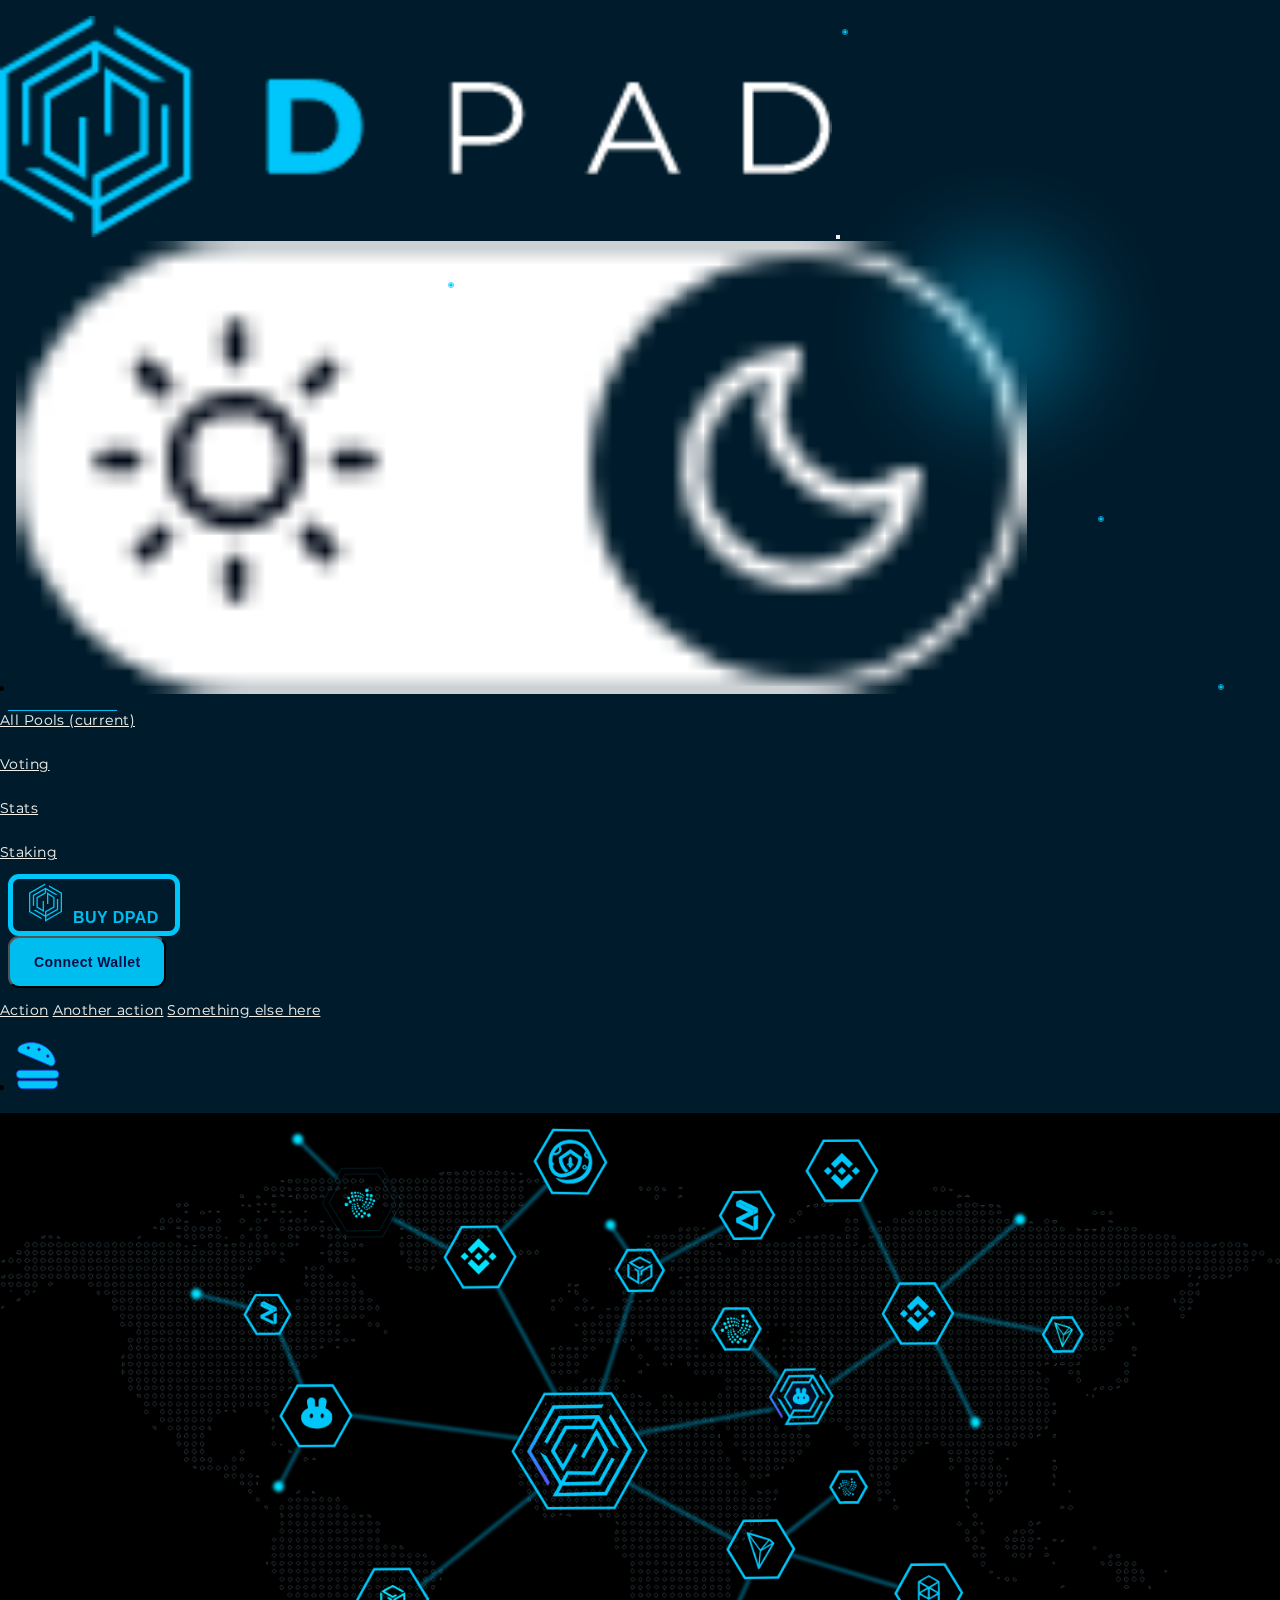
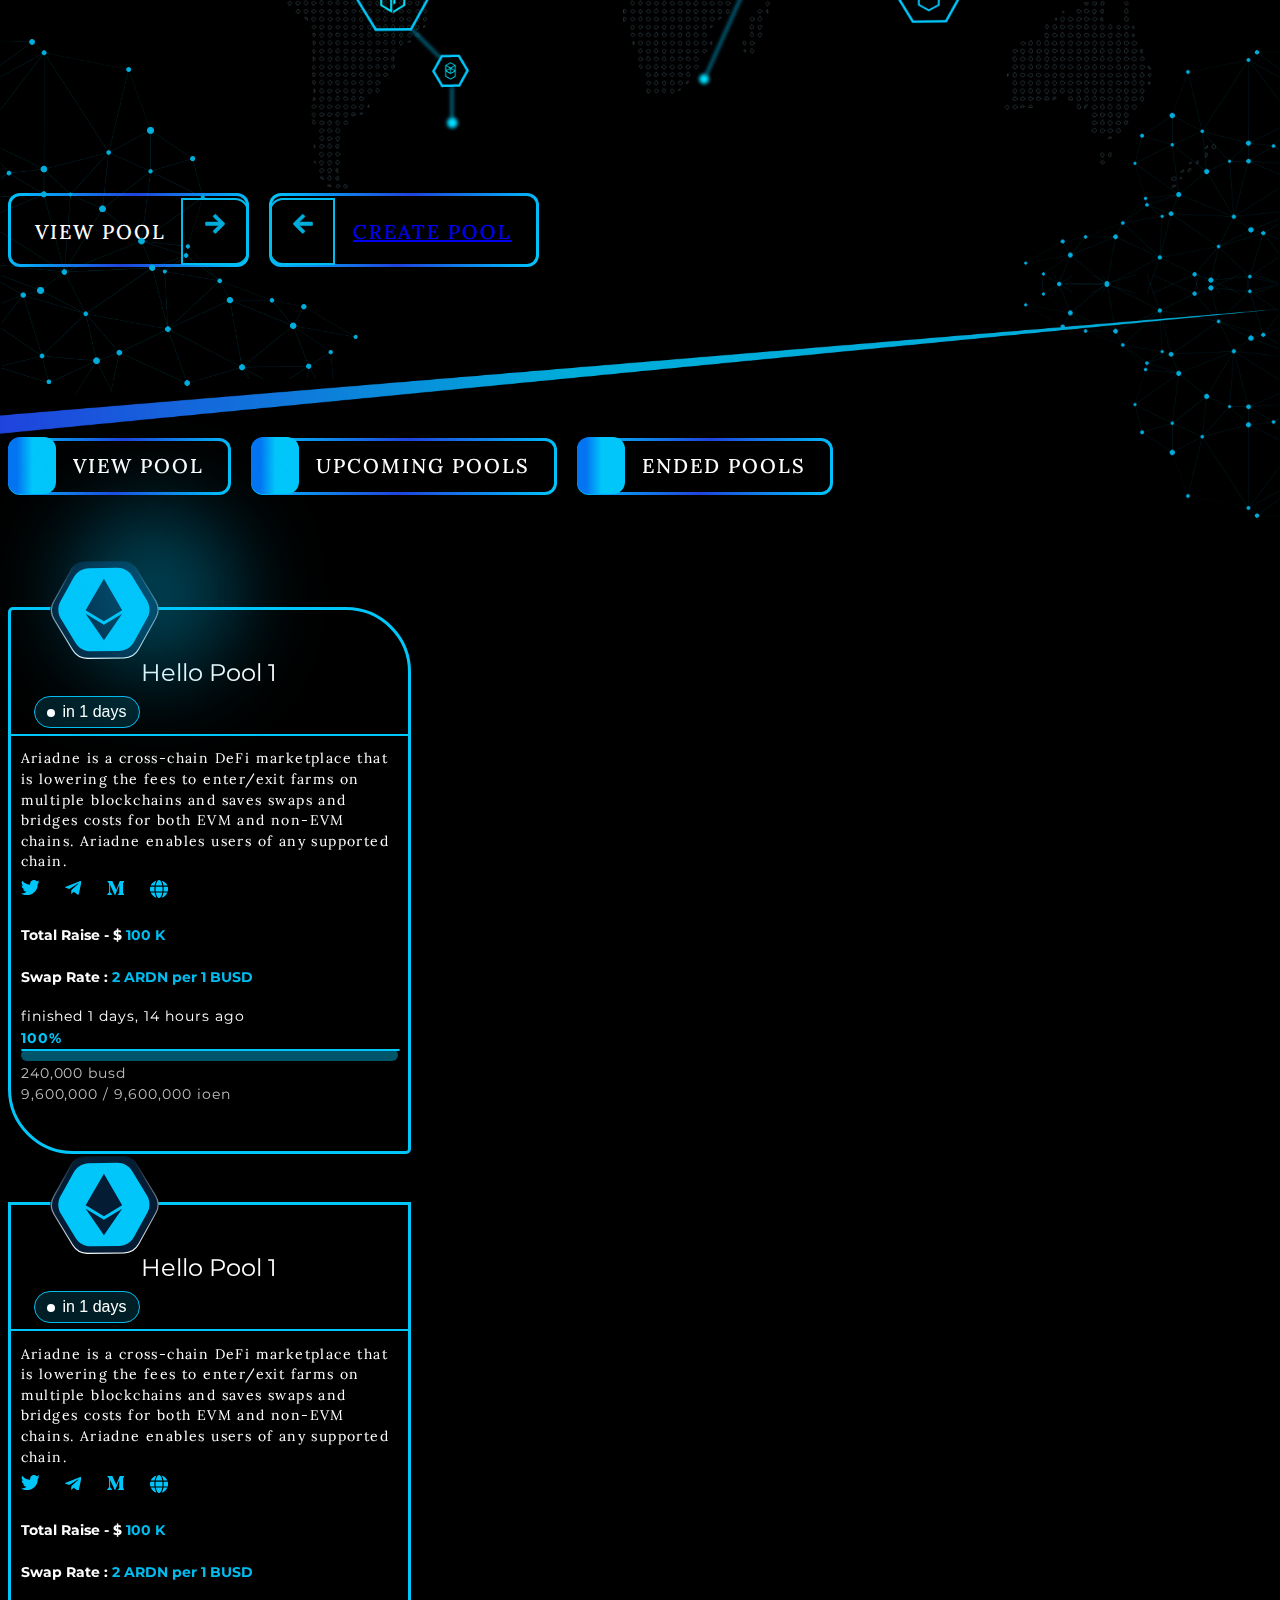
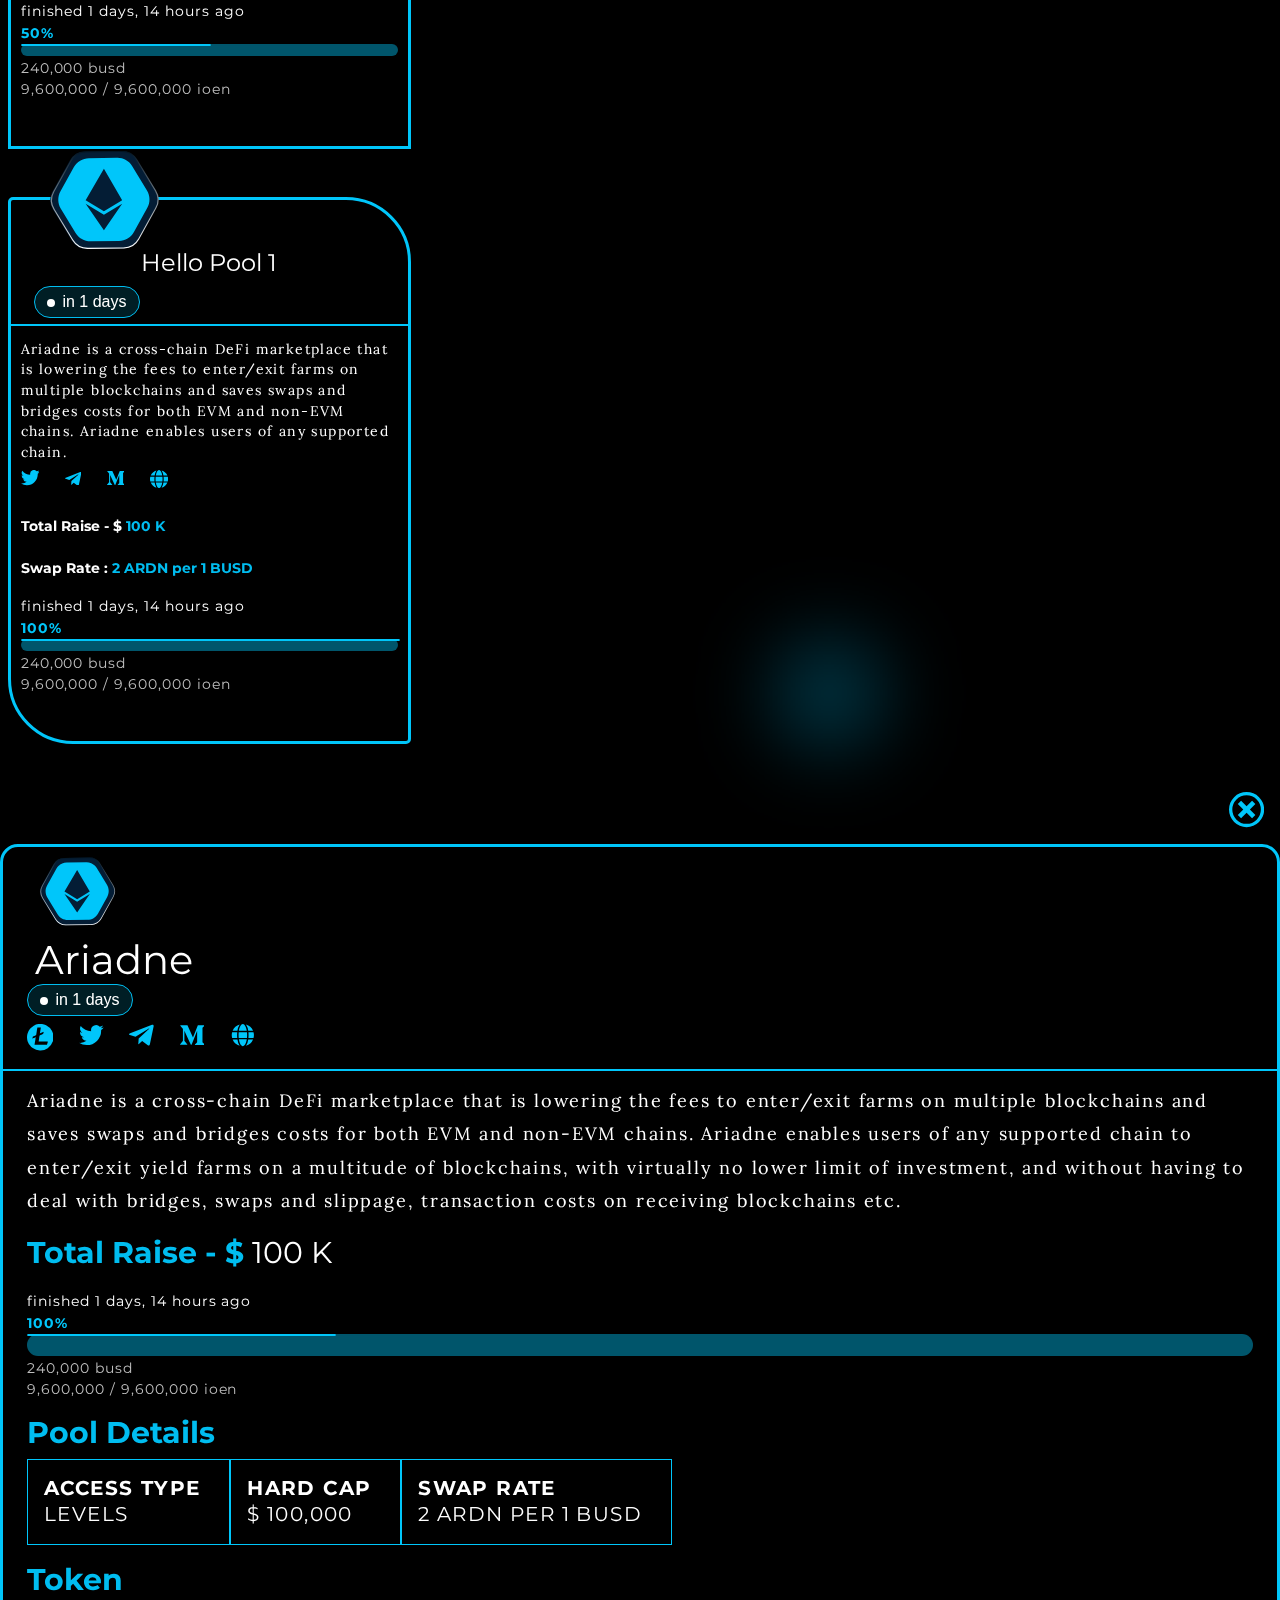
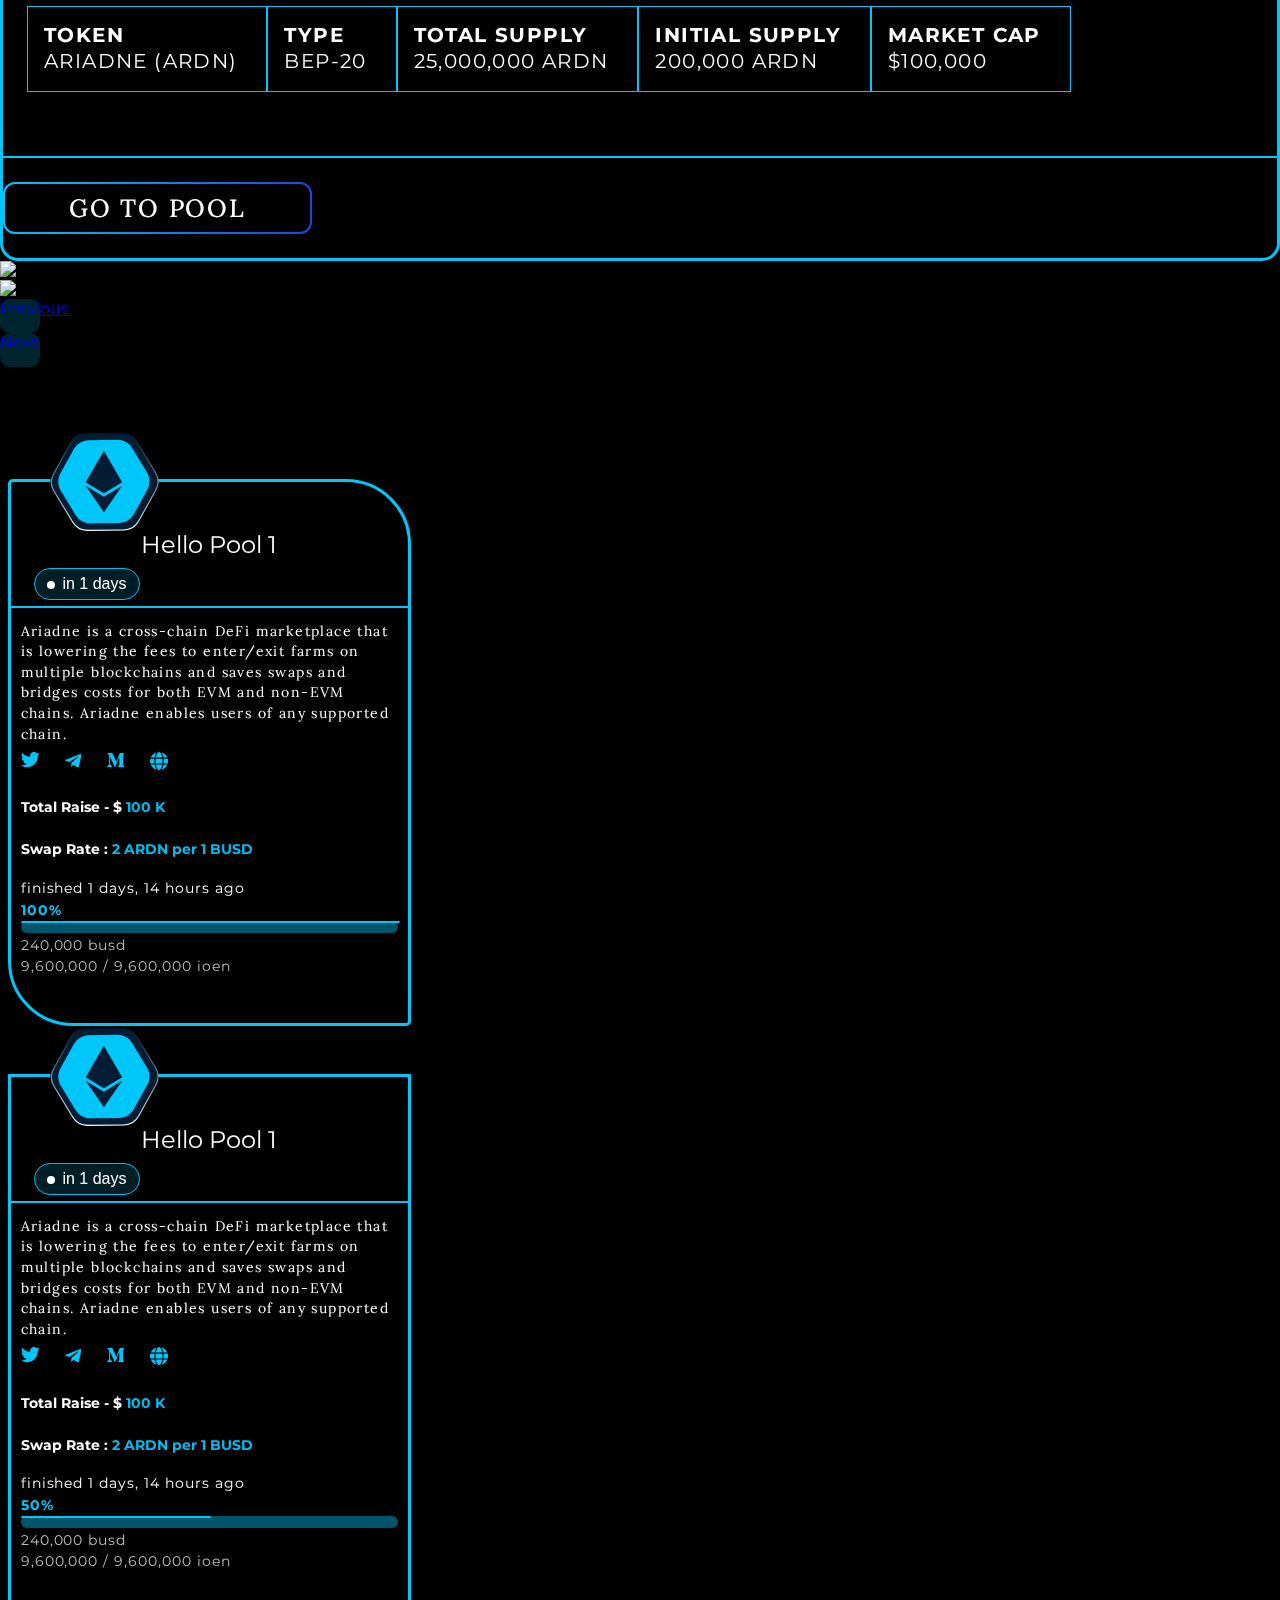
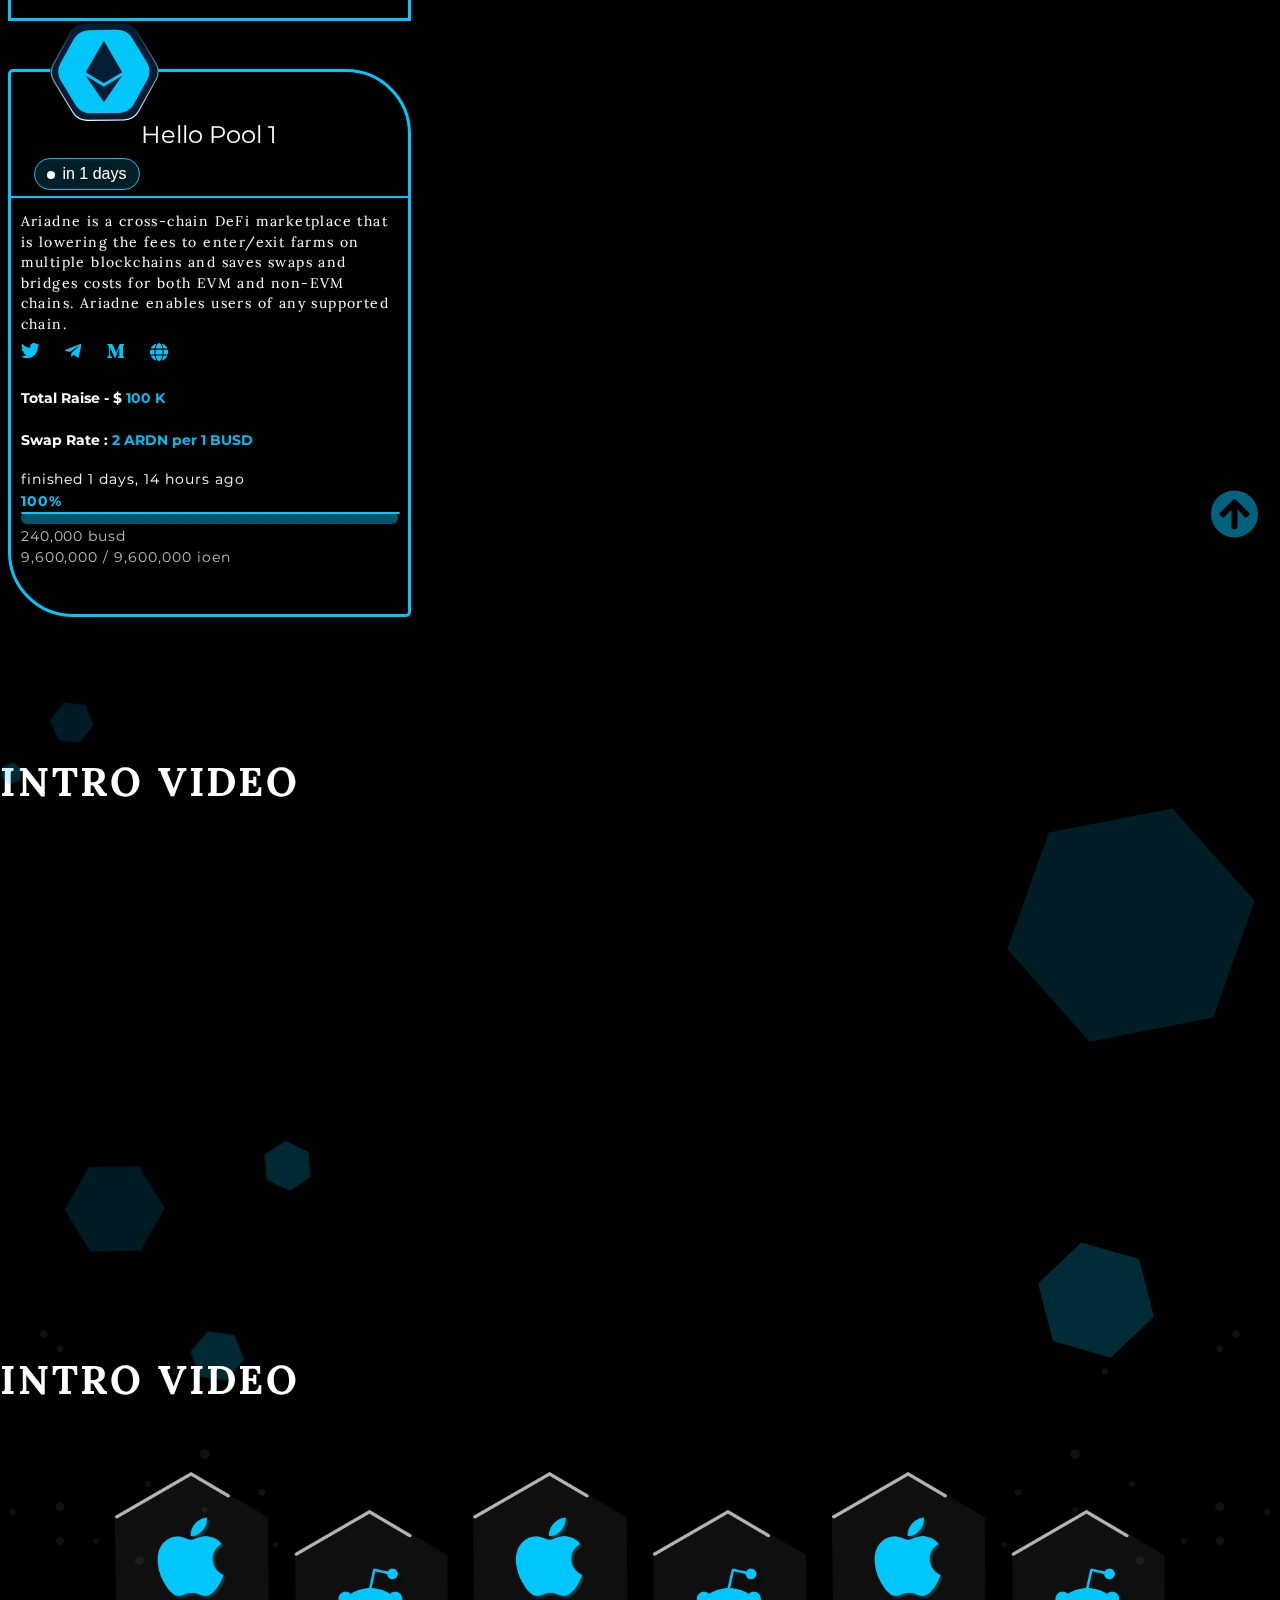
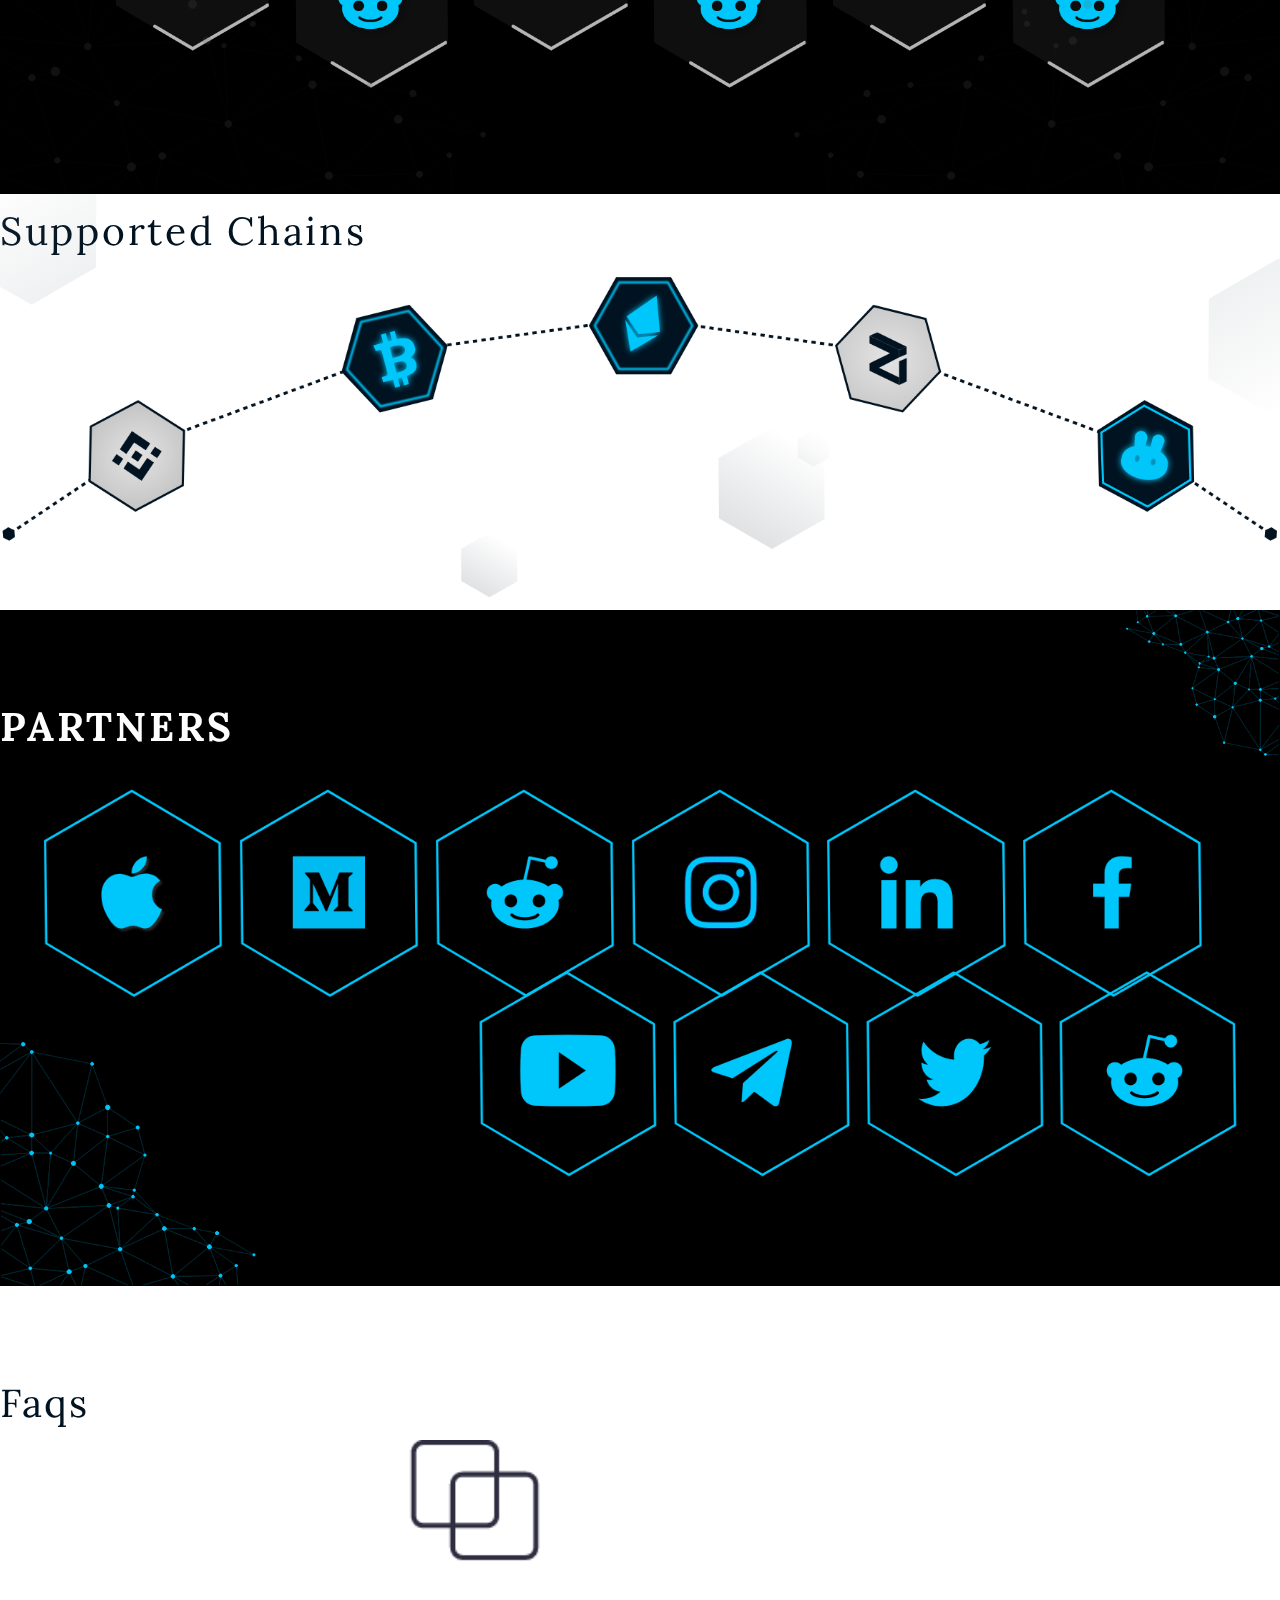
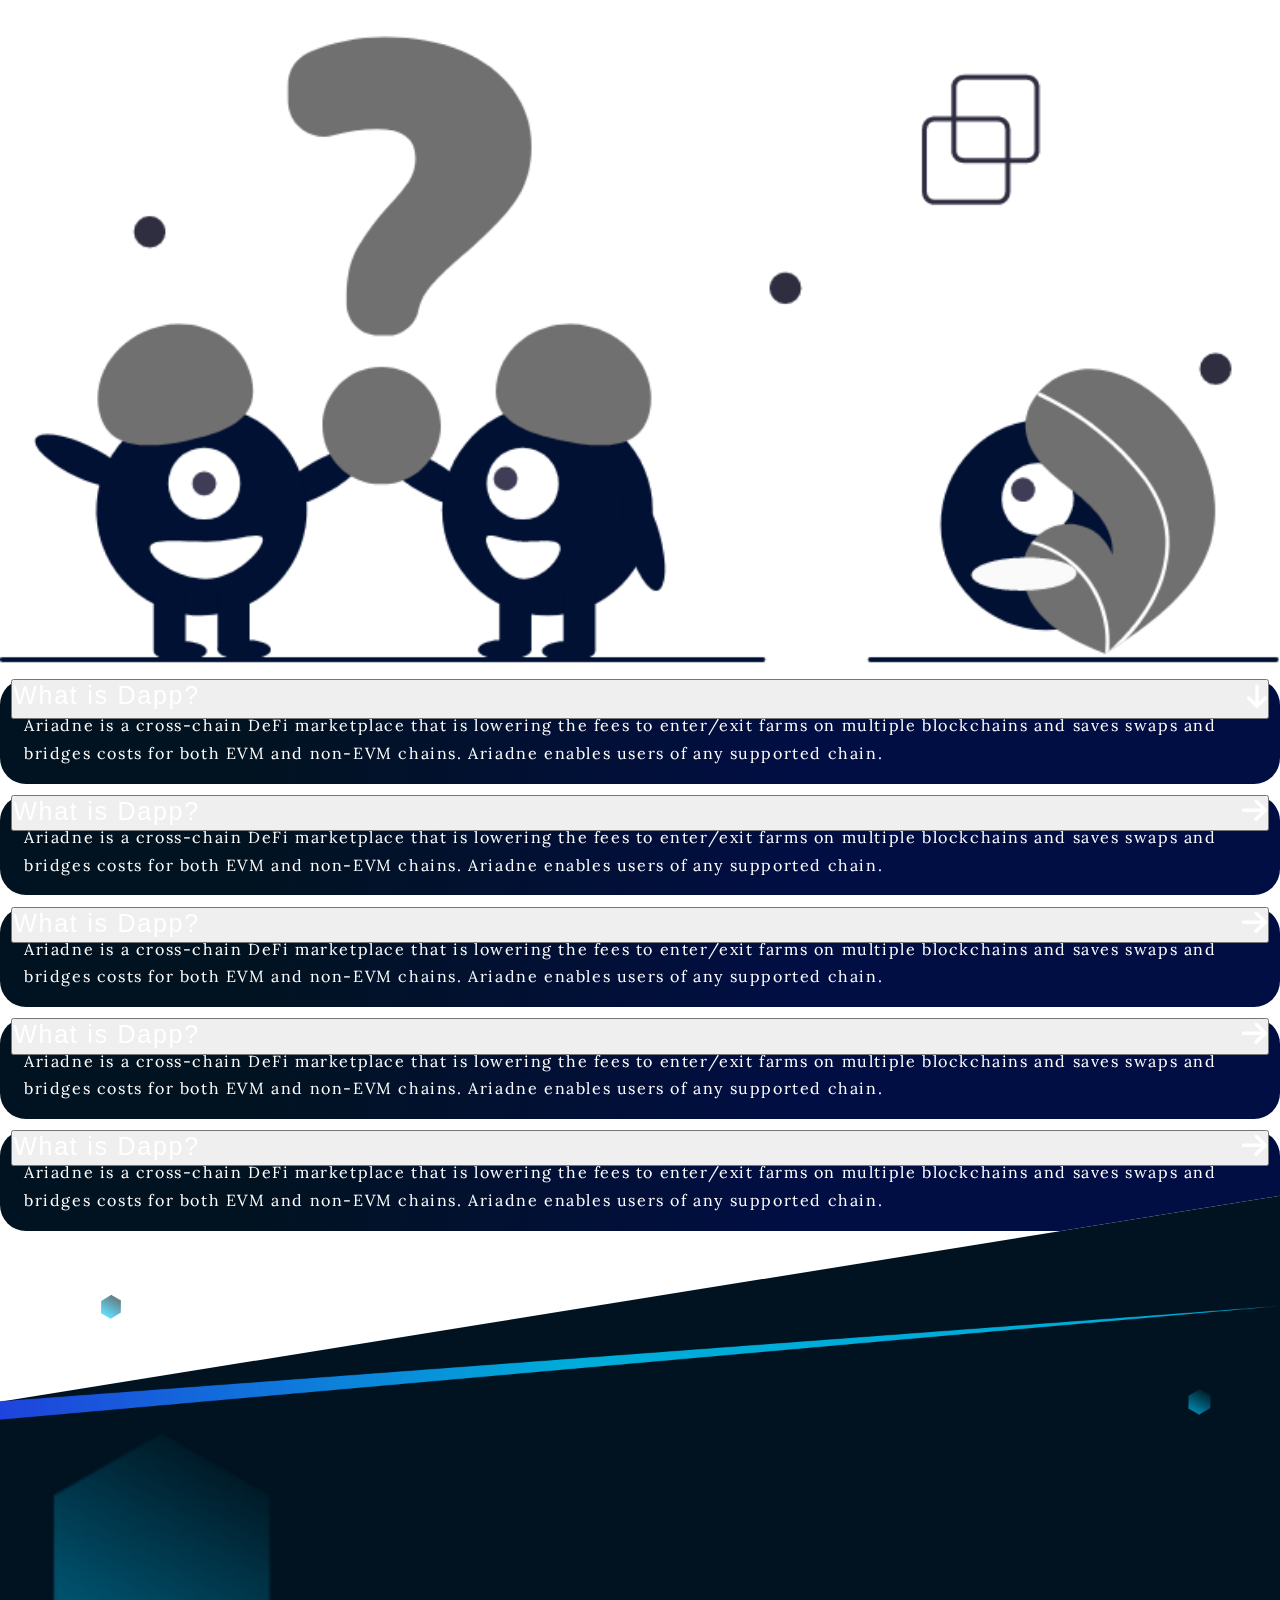
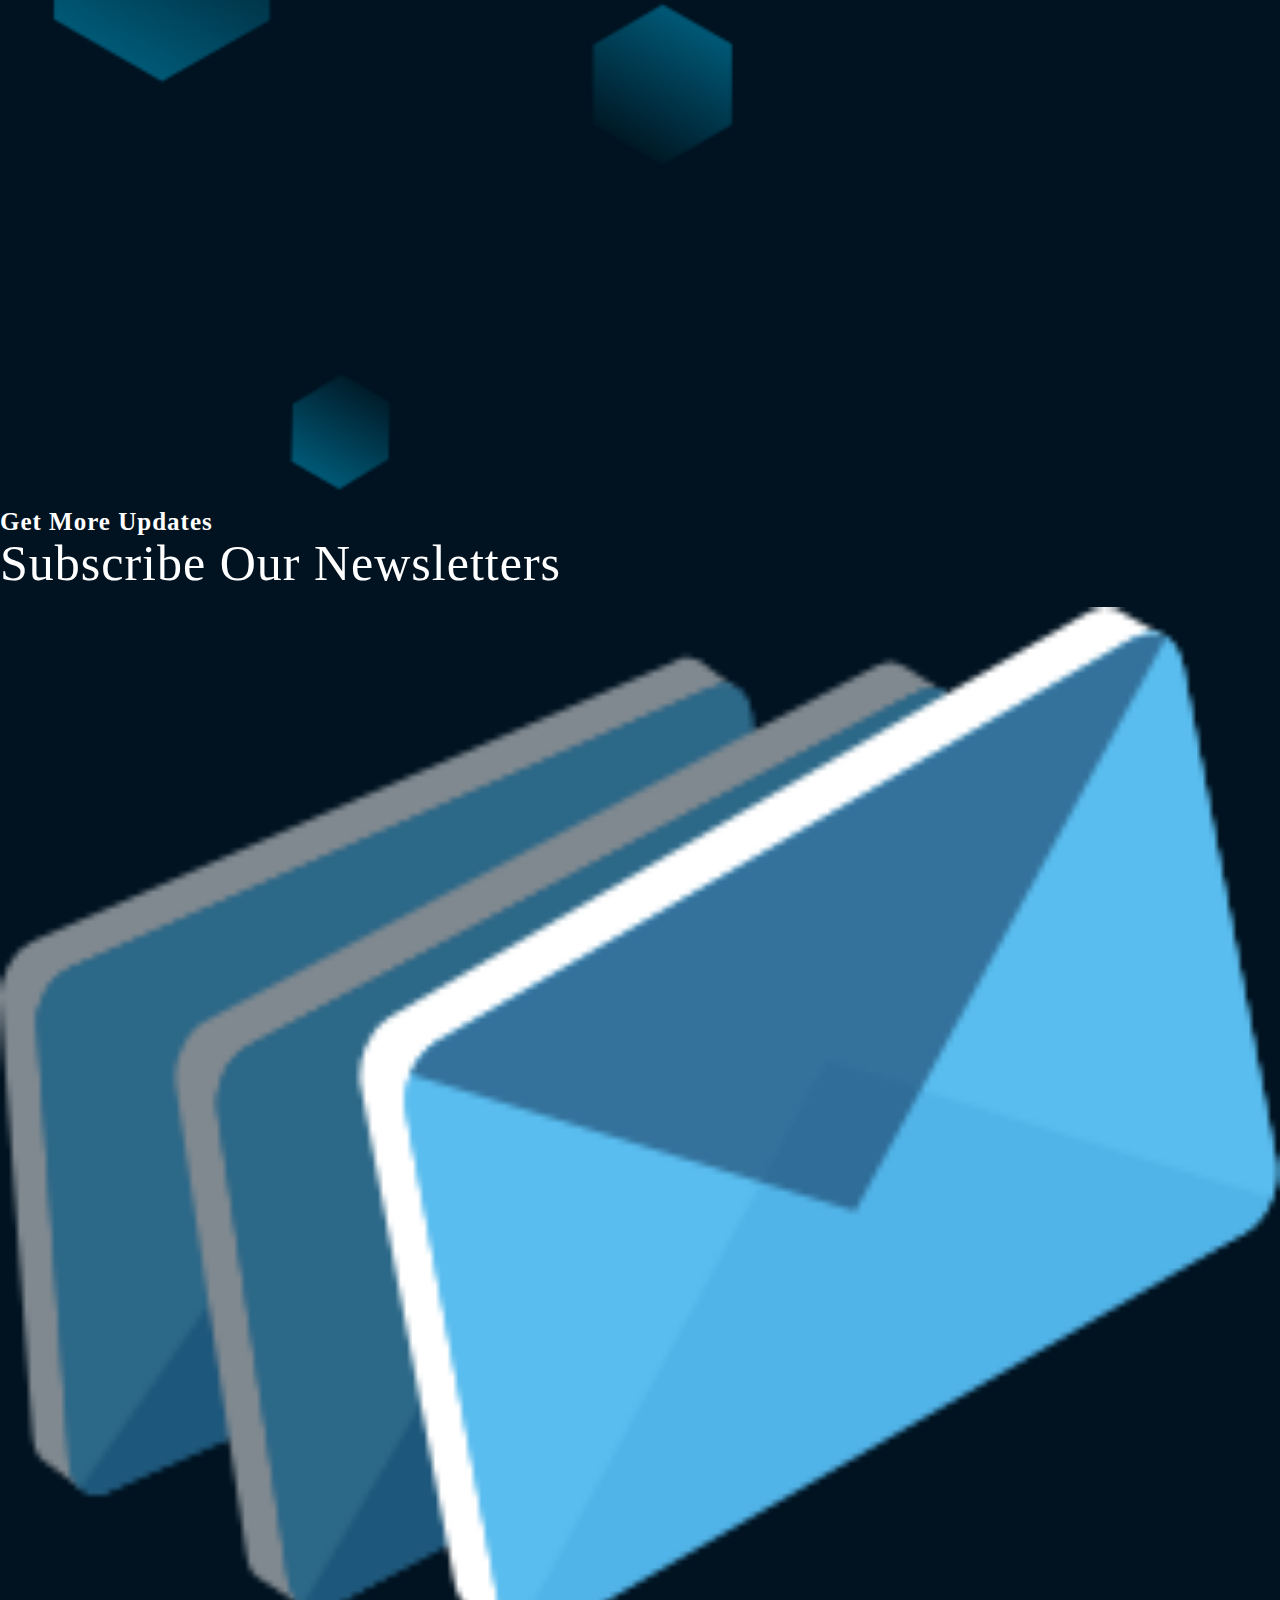
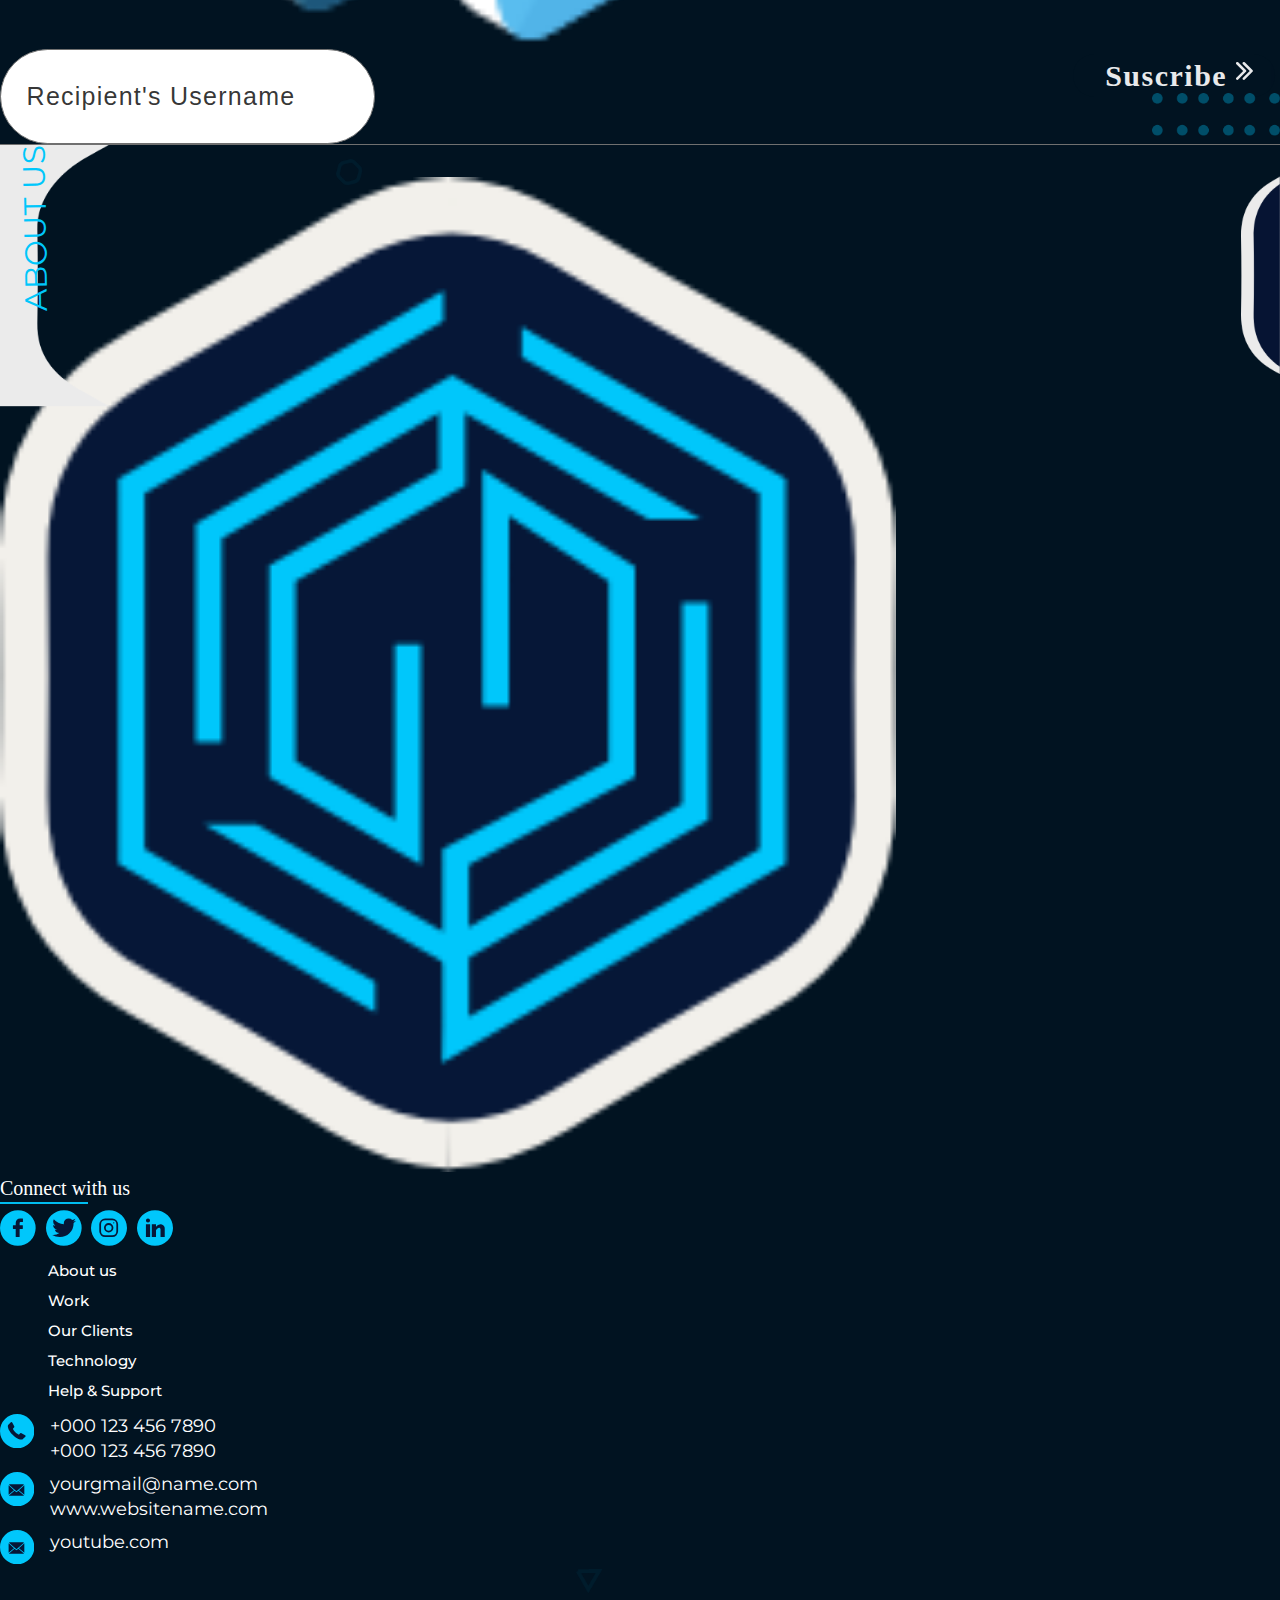
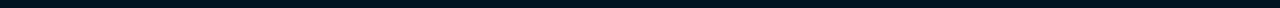
==== commit c6284f0d: "added" ====
--- a/index.html
+++ b/index.html
@@ -27,7 +27,7 @@
         <div class="container">
             <div class="navigation">
                 <nav class="navbar navbar-expand-lg  ">
-                    <a class="navbar-brand" href="#"><img style="width: 65%;" src="./images/logo.png" alt=""></a>
+                    <a class="navbar-brand" href="./index.html"><img style="width: 65%;" src="./images/logo.png" alt=""></a>
                     <button class="navbar-toggler" type="button" data-toggle="collapse" data-target="#navbarNav" aria-controls="navbarNav" aria-expanded="false" aria-label="Toggle navigation">
                       <span class="navbar-toggler-icon"></span>
                     </button>
@@ -41,17 +41,17 @@
                         <div>
                             <ul class="navbar-nav">
                                 <li class="nav-item active">
-                                    <a class="nav-link" href="#">All Pools <span class="sr-only">(current)</span></a>
+                                    <a class="nav-link" href="./all-pool.html">All Pools <span class="sr-only">(current)</span></a>
                                 </li>
                                 <li class="nav-item">
                                     <a class="nav-link" href="#">Voting</a>
                                 </li>
 
                                 <li class="nav-item">
-                                    <a class="nav-link" href="#">Stats</a>
+                                    <a class="nav-link" href="./stats.html">Stats</a>
                                 </li>
                                 <li class="nav-item">
-                                    <a class="nav-link" href="#">Staking</a>
+                                    <a class="nav-link" href="./staking.html">Staking</a>
                                 </li>
                                 <li class="nav-item">
                                     <button class="btn btn-border">
@@ -140,7 +140,7 @@
                               
                         </span>
                         <span class="btn-text">
-                            Create Pool
+                           <a href="./create-pool1.html"> Create Pool</a>
     
                         </span>
                        
--- a/styles/style.css
+++ b/styles/style.css
@@ -26,6 +26,21 @@
     text-align: center;
     color: #f2f0eb !important;
     line-height: 44px;
+    position: relative;
+}
+
+.navbar-nav .active a::before {
+    content: '';
+    position: absolute;
+    width: 81%;
+    height: 1px;
+    background-color: var(--primary);
+    bottom: 18px;
+    left: 8px;
+}
+
+.navbar-nav .nav-item:last-child {
+    margin-left: 1rem;
 }
 
 .btn-border {
@@ -298,7 +313,7 @@
 }
 
 .primary-color {
-    color: var(--primary);
+    color: var(--primary) !important;
 }
 
 .progress-title {
@@ -359,7 +374,6 @@
 .pool-name-detail {
     font-weight: normal;
     font-size: 40px;
-    text-align: center;
     color: #fff;
     margin-left: 0.5rem;
     margin-right: 3rem;
@@ -546,6 +560,14 @@
     line-height: 74.61px;
     text-align: left;
     color: #fff;
+}
+
+.font-24 {
+    font-size: 24px !important;
+}
+
+.font-22 {
+    font-size: 22px !important;
 }
 
 .intro-video-bg svg {
@@ -1129,4 +1151,659 @@
     box-shadow: none;
     background: transparent;
     border-color: transparent;
+}
+
+
+/* pool detail page styling */
+
+.pool-detail-page {
+    background: #21333b;
+    /* overflow: hidden; */
+}
+
+.pools-section-detail {
+    background-color: #000
+}
+
+.pool-detail-page .pool-subscribe {
+    margin-top: -120px;
+}
+
+.pool-detail-page .pool-subs img {
+    bottom: 5px;
+    z-index: 1;
+}
+
+.pool-detail-page .pools-section-detail {
+    padding-bottom: 10rem;
+    border: 1px solid var(--primary);
+}
+
+.pool-detail-page .pool-sociel-icons div svg {
+    width: 35px;
+}
+
+.pool-detail-page .pool-sociel-icons>div {
+    margin-left: 0.3rem;
+    z-index: 1;
+    cursor: pointer;
+    margin-right: 0.3rem;
+}
+
+.pool-detail-page .pool-name-detail {
+    margin-right: 0;
+    font-size: 30px;
+    margin-left: 0;
+}
+
+.pool-detail-page .pool-detail-logo svg {
+    margin-right: -0.5rem;
+    margin-left: -1rem;
+}
+
+.pool-detail-page .pool-section-head {
+    border-bottom: none;
+}
+
+.pool-detail-page .pool-sec-body {
+    padding-left: 1.5rem;
+    padding-right: 1.5rem;
+}
+
+.detail-video-play {
+    padding: 0.7rem;
+    border-radius: 25px;
+    background: linear-gradient(0deg, rgba(5, 5, 6, 0.96) 30.85%, rgba(0, 170, 255, 0.97) 100%);
+    border: 1px solid #00bdf0;
+    /* background: linear-gradient(0deg, rgba(7, 5, 5, 1) 28%, rgba(0, 170, 255, 1) 100%); */
+}
+
+.inner-video-play {
+    position: relative;
+    height: 100%;
+    border-radius: 19px;
+    background: linear-gradient(#21333b 0%, #21333b 100%);
+    border: 1px solid #21333b;
+}
+
+.inner-video-play svg {
+    width: 42px;
+    margin: 0;
+    margin-left: -8px;
+    position: absolute;
+    top: 50%;
+    -ms-transform: translateY(-50%);
+    transform: translateY(-50%);
+}
+
+.detail-video-play-section>div>div {
+    flex: 1;
+}
+
+.hex-code {
+    font-weight: 500;
+    font-size: 16px;
+    letter-spacing: 0.1em;
+    text-align: left;
+    margin-top: -10px;
+    color: #00c6fa;
+    padding-bottom: 5px
+}
+
+.color-white {
+    color: #fff !important;
+}
+
+.para {
+    font-weight: normal;
+    font-size: 16px;
+    letter-spacing: 0.07em;
+}
+
+.font-18 {
+    font-size: 18px !important;
+}
+
+.allo-heading {
+    font-family: Montserrat;
+    font-weight: 500;
+    font-size: 35px;
+    letter-spacing: 0.07em;
+    text-align: left;
+    color: #fff;
+    padding-top: 2rem;
+}
+
+.flex-1 {
+    flex: 1 !important;
+}
+
+.your-token {
+    font-weight: normal;
+    font-size: 24px;
+    letter-spacing: 0.07em;
+    text-align: left;
+    color: #fff;
+}
+
+.black-inner {
+    border-radius: 19px;
+    background: #000;
+    border: 1px solid #00c6fa;
+}
+
+.btn-claim-border {
+    background: #000;
+    border: 1px solid #00c6fa;
+    border-radius: 40px;
+    font-weight: normal;
+    font-size: 22px;
+    letter-spacing: 0.07em;
+    color: #9a9a9a;
+    opacity: 0.8;
+    font-weight: bold;
+    padding: 0.8rem 2rem;
+    width: 15rem;
+}
+
+.btn-claim-border:hover {
+    color: #9a9a9a !important;
+}
+
+.token-container {
+    padding: 1rem;
+    border-bottom: 1px solid var(--primary);
+}
+
+.black-inner>div:last-child {
+    border-bottom: none;
+}
+
+.filled-claim {
+    background: #00c6fa !important;
+    border: 1px solid #00c6fa !important;
+    color: #000 !important;
+    opacity: 1;
+}
+
+.filled-claim:hover {
+    color: #000 !important;
+}
+
+.xyz {
+    padding: 0.2rem 1rem;
+}
+
+.xyz-para {
+    font-weight: normal;
+    font-size: 18px;
+    letter-spacing: 0.1em;
+    text-align: left;
+    color: #fff;
+    margin-bottom: 6px;
+}
+
+.xyz-head {
+    font-weight: bold;
+    font-size: 20px;
+    letter-spacing: 0.07em;
+    text-align: left;
+    color: #00c6fa;
+}
+
+.softcap-contain {
+    padding: 0.67rem;
+    padding-left: 1.5rem;
+    position: relative;
+}
+
+.softcap-contain::after {
+    position: absolute;
+    content: '';
+    width: 1px;
+    top: 2rem;
+    height: 92%;
+    left: 5px;
+    background: var(--primary);
+}
+
+.xyz-1>div:last-child::after {
+    display: none;
+}
+
+.softcap-contain::before {
+    content: url('../images/xyz-poly.png');
+    top: 17px;
+    position: absolute;
+    left: -3px;
+}
+
+.oposite-gredient {
+    background: linear-gradient(#000 0%, rgba(21, 52, 67, 0.64) 52.72%, #00a7f9 100%);
+}
+
+.height-100 {
+    height: 100% !important;
+}
+
+.font-bold {
+    font-weight: bold;
+}
+
+.font-normal {
+    font-weight: normal !important;
+}
+
+.vesting .detail-video-play {
+    border-radius: 18px;
+    background: linear-gradient( 90deg, rgba(18, 20, 21, 0.84) 55.21%, rgba(0, 170, 255, 0.9) 100%);
+    border: 2px solid #00c6fa;
+}
+
+.table-heading {
+    font-weight: bold;
+    font-size: 18px;
+    letter-spacing: 0.07em;
+    text-align: left;
+    color: #fff;
+}
+
+.table-head {
+    padding: 0.3rem 1rem 0.5rem 1rem;
+}
+
+.table-body .row {
+    padding: 0.9rem 1px 9px 1px;
+    border-bottom: 2px solid #00c6fa;
+}
+
+.table-body .row>div {
+    align-self: center;
+}
+
+.font-16 {
+    font-size: 16px !important;
+}
+
+.btn-swap-filled {
+    border-radius: 24px;
+    background: #00bdf0;
+    font-weight: bold;
+    font-size: 16px;
+    letter-spacing: 0.07em;
+    color: #000;
+    padding: 0.4rem 2rem;
+    width: 100%;
+    margin-top: -4px;
+}
+
+.font-19 {
+    font-size: 19px !important;
+}
+
+.important-link .detail-video-play {
+    border: 1px solid var(--primary);
+    background: linear-gradient( 286deg, rgba(18, 20, 21, 0.84) 55.21%, rgba(0, 170, 255, 0.9) 100%);
+}
+
+.important-link .detail-video-play .black-inner {
+    padding: 0rem 1.5rem;
+}
+
+.impo-link {
+    padding-top: 1rem;
+    padding-bottom: 1rem;
+    position: relative;
+}
+
+.impo-link::before {
+    position: absolute;
+    left: -17px;
+    top: 20px;
+    content: url('../images/impo-poly.png');
+}
+
+.impo-link h2 {
+    line-height: 30px;
+}
+
+.audit .black-inner {
+    padding: 1rem 1rem 5rem 1rem;
+}
+
+.desclaimer .black-inner {
+    padding: 1.5rem;
+}
+
+.desclaimer .impo-link {
+    padding-top: 0.5rem;
+    padding-bottom: 0.5rem;
+}
+
+.pool-detail-bg {
+    position: absolute;
+    width: 81%;
+    right: -104px;
+    top: -38px;
+}
+
+.overflow-hidden {
+    overflow: hidden !important;
+}
+
+.token-rank {
+    font-weight: 500;
+    font-size: 22px;
+    color: var(--primary);
+    line-height: 34px;
+}
+
+.token-rang-copy {
+    position: absolute;
+}
+
+.token-rang-copy svg {
+    margin-left: 5px;
+}
+
+.price-reward {
+    margin-top: 1.5rem;
+}
+
+.price-reward .pool-detail-logo svg {
+    width: 100px;
+}
+
+.price-reward-box {
+    background: var(--primary);
+    padding: 0.5rem;
+    border-radius: 25px;
+}
+
+.font-40 {
+    font-size: 40px !important;
+}
+
+.weigt-500 {
+    font-weight: 500 !important;
+}
+
+.reward-section-1 {
+    padding: 0.5rem 2rem 1rem 2rem;
+    border-bottom: 2px solid var(--primary);
+}
+
+.border-none {
+    border: none !important;
+}
+
+.start-token {
+    display: flex;
+    border-radius: 14px;
+    background: #00c6fa;
+    border: 2px solid #00c6fa;
+}
+
+.start-token>div {
+    padding: 1rem 1.5rem 0.5rem;
+    z-index: 1;
+}
+
+.icon-btn-border {
+    background: #000;
+    z-index: 1;
+    padding-left: 0.5rem !important;
+    padding-right: 2rem !important;
+}
+
+.icon-btn-border span svg {
+    width: 67px;
+    height: 67px;
+}
+
+.icon-btn-border {
+    font-weight: bold;
+    font-size: 35px;
+    color: #00c6fa;
+}
+
+.start-token h3 {
+    font-weight: bold;
+    font-size: 40px;
+    text-align: center;
+    color: #000;
+}
+
+.silver {
+    font-weight: 500;
+    font-size: 35px;
+    text-align: center;
+    color: #00c6fa;
+    margin-bottom: 3px;
+}
+
+.start-unit {
+    font-weight: 500;
+    font-size: 25px;
+    text-align: center;
+    color: #00c6fa;
+}
+
+.start-meterial svg {
+    width: 25px;
+}
+
+.silver-dot-line {
+    position: relative;
+    display: inline-block;
+}
+
+.start-meterial .silver-dot-line::before {
+    left: 19px;
+    position: absolute;
+    content: '';
+    top: 20px;
+    width: 20rem;
+    height: 2px;
+    background: var(--primary);
+}
+
+.start-meterial-container .start-meterial:last-child .silver-dot-line::before {
+    display: none;
+}
+
+.start-meterial-container {
+    padding-top: 6rem;
+    padding-bottom: 5rem;
+}
+
+.Total-stack {
+    border-radius: 14px;
+    background: #000;
+    border: 2px solid #00c6fa;
+}
+
+.Total-stack>div>div {
+    z-index: 1;
+}
+
+.amount-dolor {
+    font-weight: normal;
+    font-size: 14px;
+    text-align: center;
+    color: #00c6fa;
+}
+
+.harvest {
+    font-weight: bold;
+    font-size: 24px;
+    text-align: center;
+    padding: 0.5rem 3.5rem;
+    color: #00c6fa;
+    border-radius: 14px;
+    background: #003D4E;
+    border: 3px solid #003D4E;
+}
+
+.harvest:hover {
+    color: #00c6fa;
+}
+
+.custom-line {
+    width: 100%;
+    height: 1px;
+    background: #fff;
+    margin-top: 1rem;
+    margin-bottom: 1rem;
+}
+
+.total-max-counting>div {
+    border-radius: 14px;
+    background: #00c6fa;
+    border: 2px solid #00c6fa;
+}
+
+.total-max-counting {
+    width: 50%;
+}
+
+.total-max-count {
+    background: #000;
+    font-family: Montserrat;
+    font-weight: 500;
+    font-size: 31px;
+    text-align: left;
+    color: #00c6fa;
+    border-radius: 14px 0px 0px 14px;
+    padding: 0.6rem 1rem;
+    flex: 1;
+}
+
+.total-max {
+    font-weight: 500;
+    flex: 1;
+    font-size: 31px;
+    text-align: center;
+    color: #000;
+    padding: 0.6rem 1rem;
+}
+
+.presale-detail-form-section {
+    padding: 2.4rem 2rem;
+}
+
+.presale-form .form-lable {
+    font-weight: 500;
+    font-size: 30px;
+    text-align: left;
+    color: #fff;
+    margin-top: 2.5rem;
+    z-index: 1;
+}
+
+.presale-form .form-control {
+    font-weight: 500;
+    font-size: 18px;
+    height: 55px;
+    border-radius: 4px !important;
+    background: transparent;
+    border: 1px solid var(--primary);
+    padding: 1rem;
+    color: var(--primary);
+    z-index: 1000 !important;
+}
+
+.input-group-append {
+    display: none !important;
+}
+
+.datepicker .form-control::placeholder {
+    font-size: 18px;
+    color: var(--primary);
+}
+
+.next-form-btn {
+    border-radius: 3px;
+    background: var(--primary);
+    font-family: Roboto;
+    font-weight: 500;
+    font-size: 30px;
+    letter-spacing: 0.09em;
+    line-height: 39px;
+    color: #000;
+    text-transform: uppercase;
+    padding: 0.8rem 5rem;
+    margin-left: 0.5rem;
+    margin-right: 0.5rem;
+}
+
+.gj-picker {
+    border-radius: 5px !important;
+    background: #00bef0 !important;
+}
+
+.back-border-btn {
+    background: black;
+    color: var(--primary);
+    border: 1px solid var(--primary);
+}
+
+.extra-texture img {
+    position: absolute;
+    left: 7rem;
+    width: 150px;
+}
+
+.extra-texture1 img {
+    position: absolute;
+    right: 0;
+    width: 100px;
+}
+
+.extra-texture2 {
+    position: absolute;
+    left: 36rem;
+}
+
+.vote-now {
+    border: 1px solid #00bdf0;
+    padding: 0.8rem;
+    position: relative;
+    overflow: hidden;
+}
+
+.active-vote-now {
+    border-radius: 25px;
+    border: 3px solid #00bdf0;
+}
+
+.empty-vote-box {
+    margin-right: 1rem;
+    width: 35%;
+    border-radius: 15px;
+    background: #00c6fa;
+}
+
+.vote-now-div>div {
+    z-index: 1;
+}
+
+.text-vote-box {
+    width: 65%;
+}
+
+.texture img {
+    position: absolute;
+    width: 102%;
+    left: -6px;
+    top: -7px;
+}
+
+.text-vote-box>p {
+    font-weight: normal;
+    font-size: 18px;
+    letter-spacing: 0.1em;
+    line-height: 33.61px;
+    text-align: left;
+    color: #fff;
 }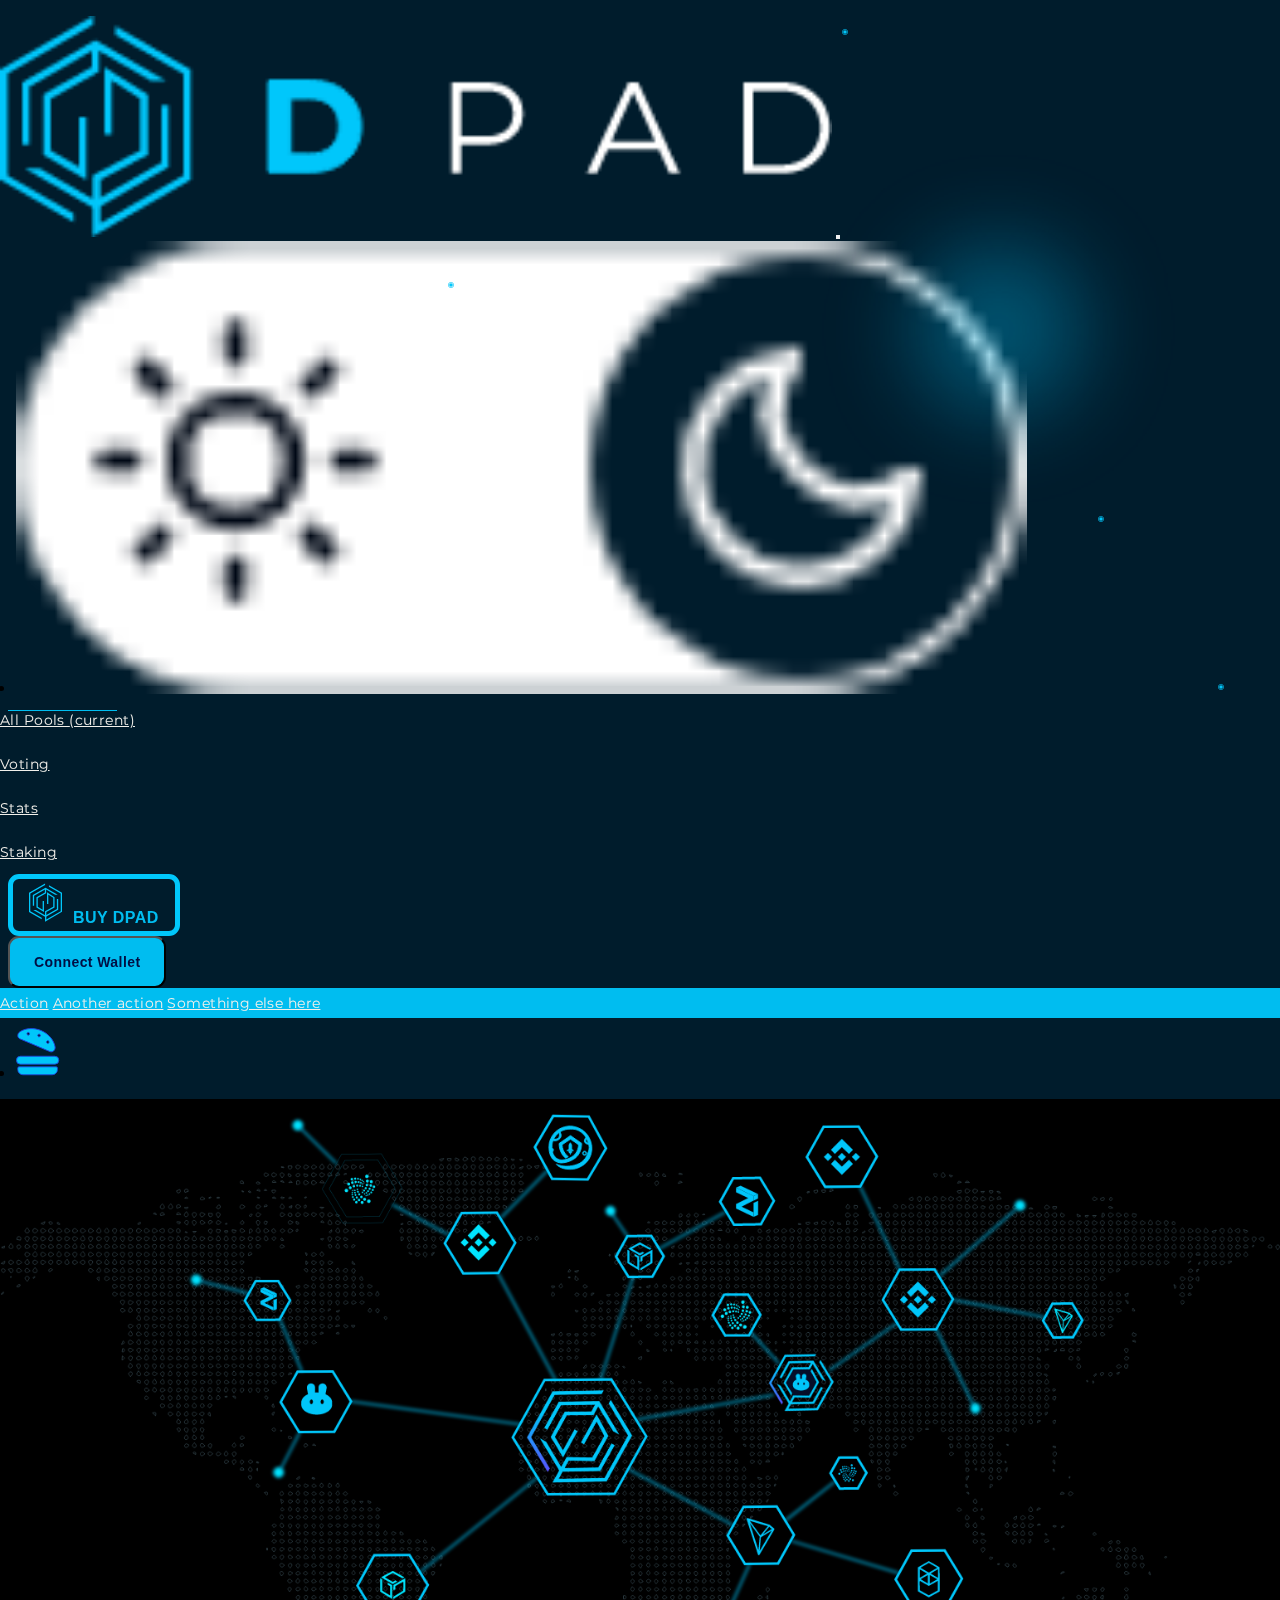
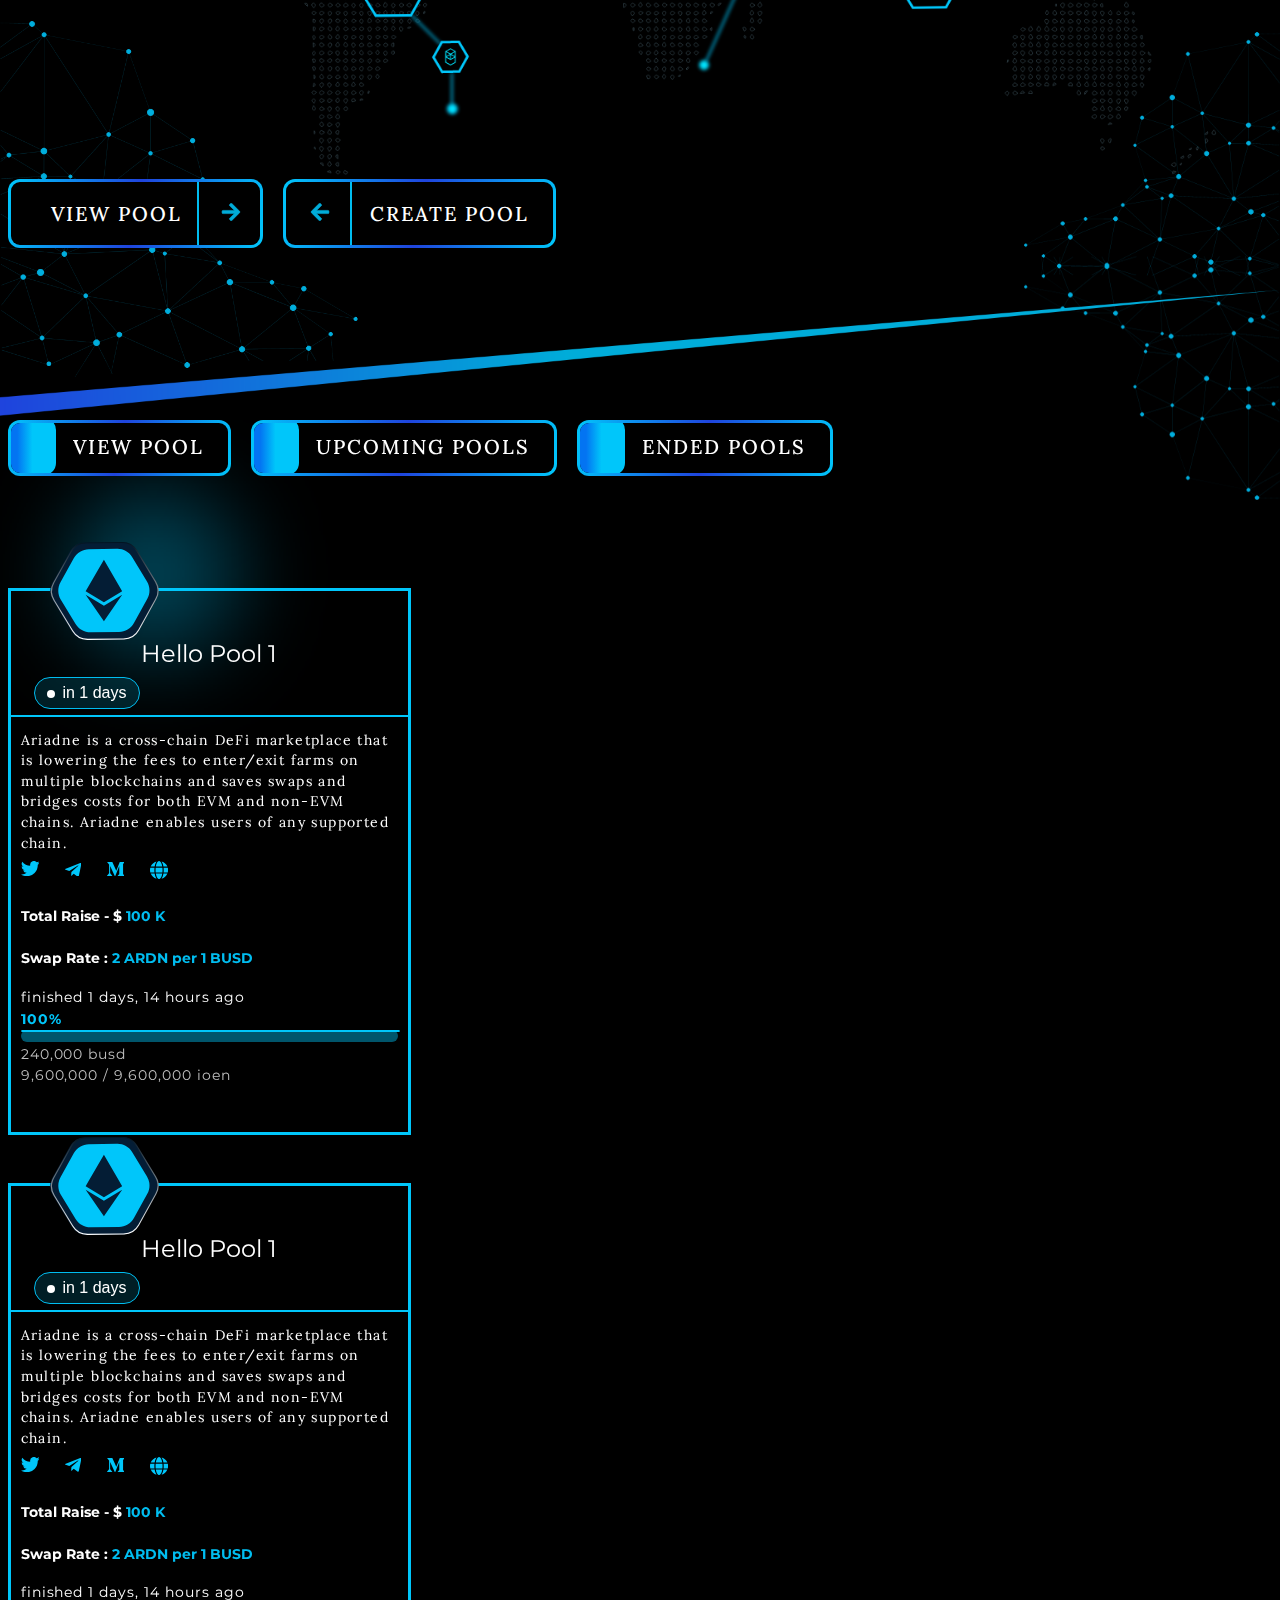
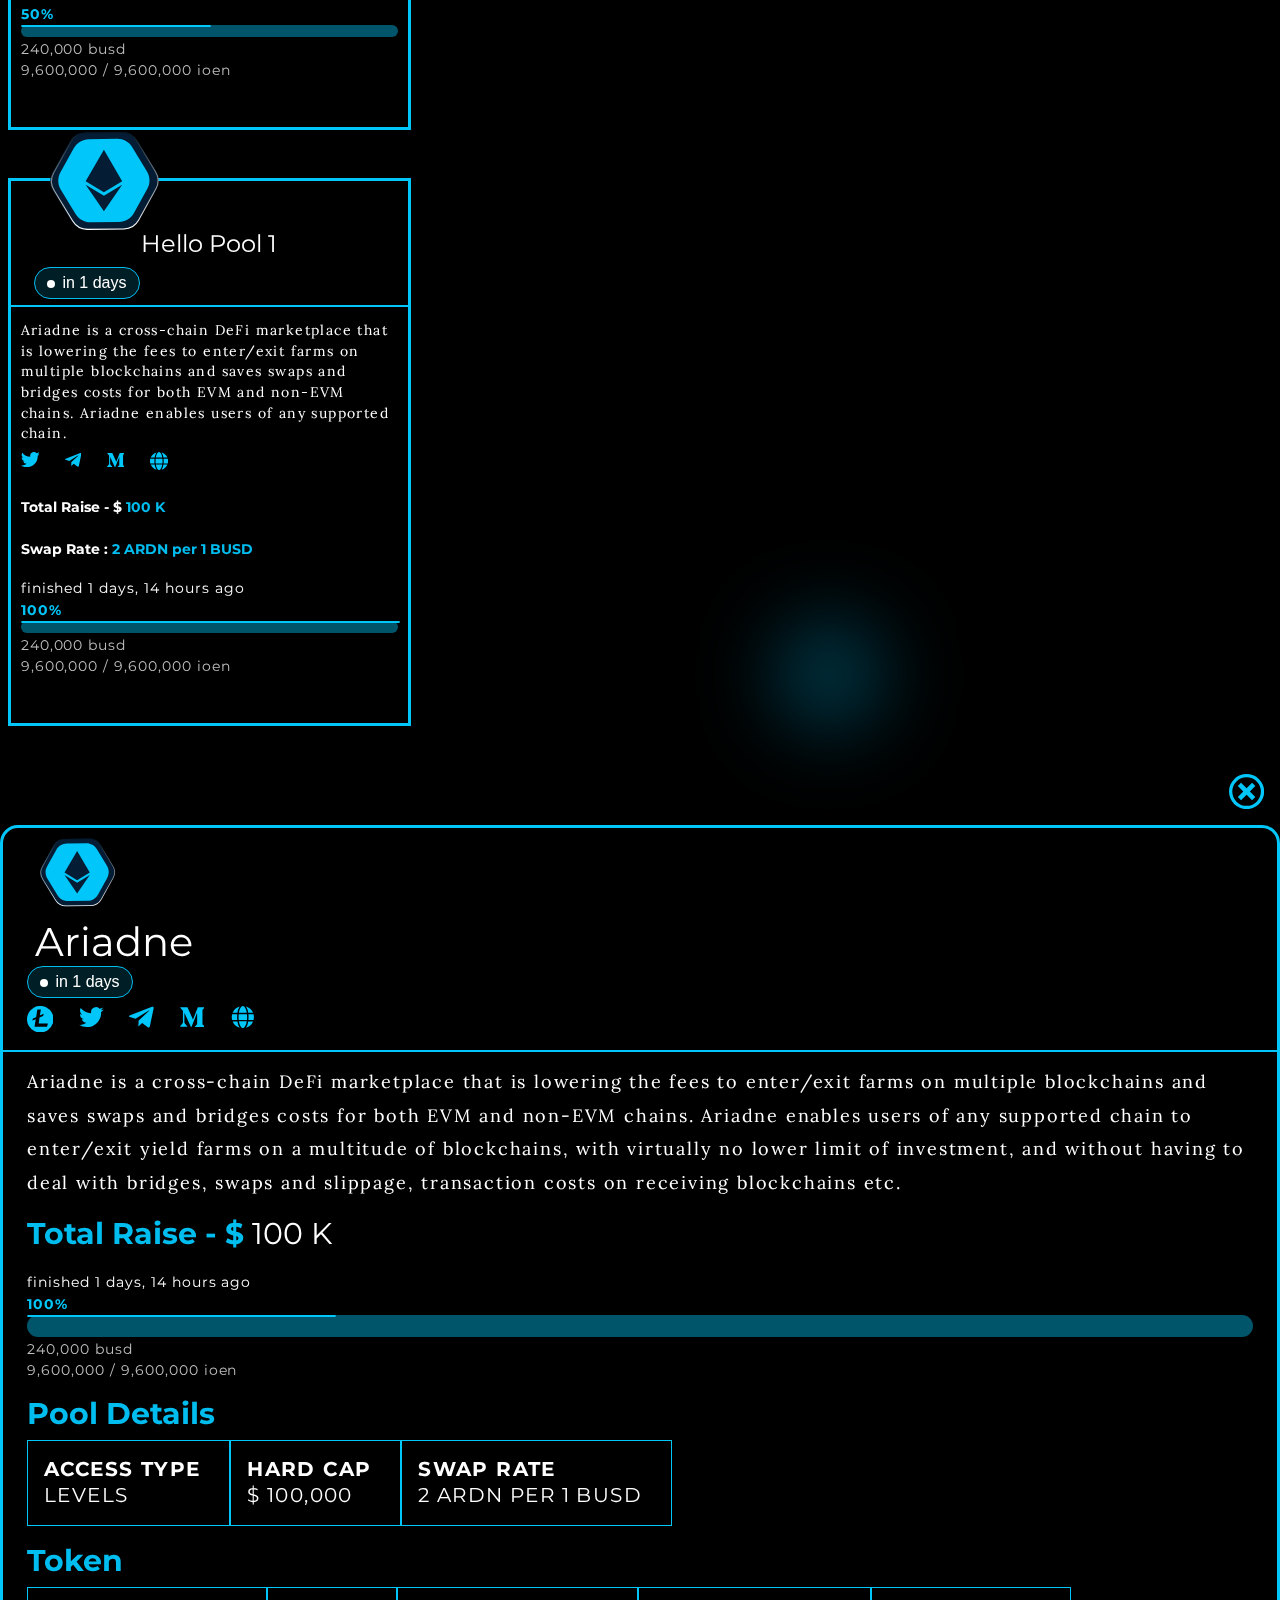
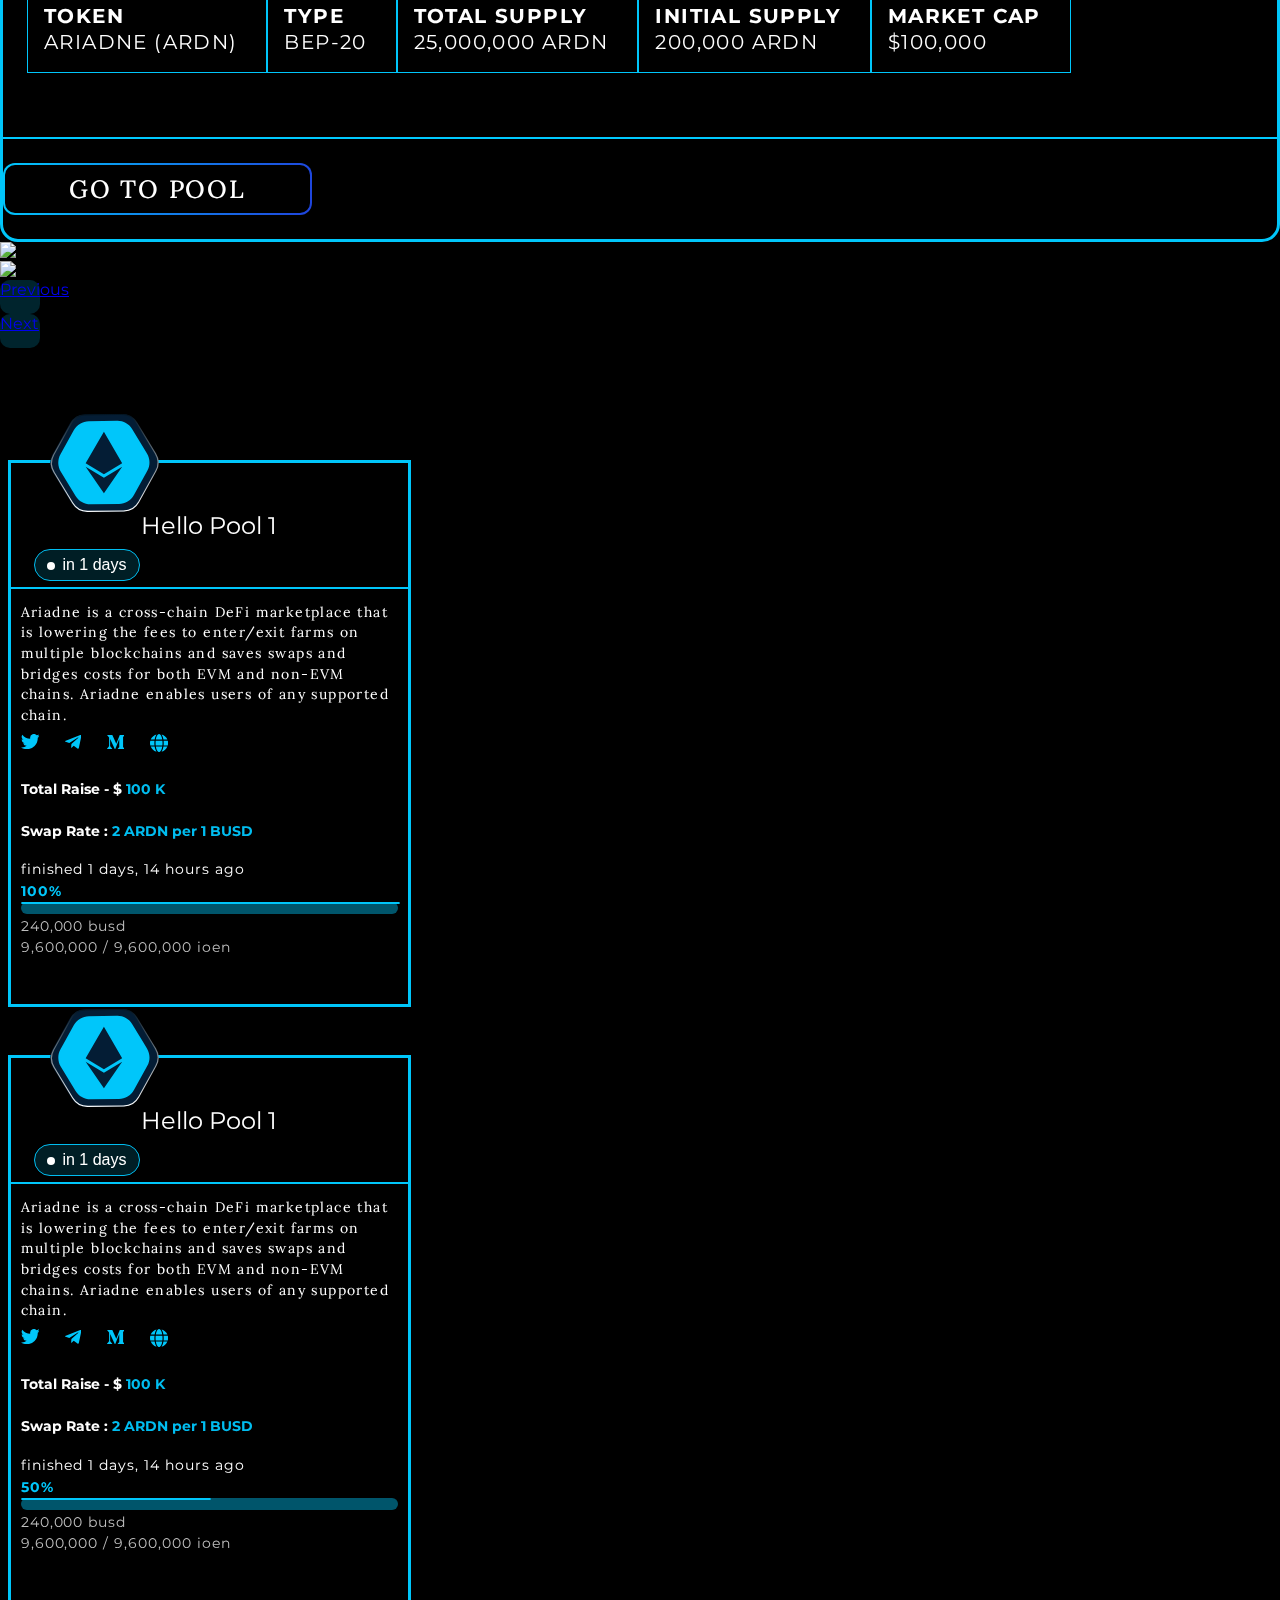
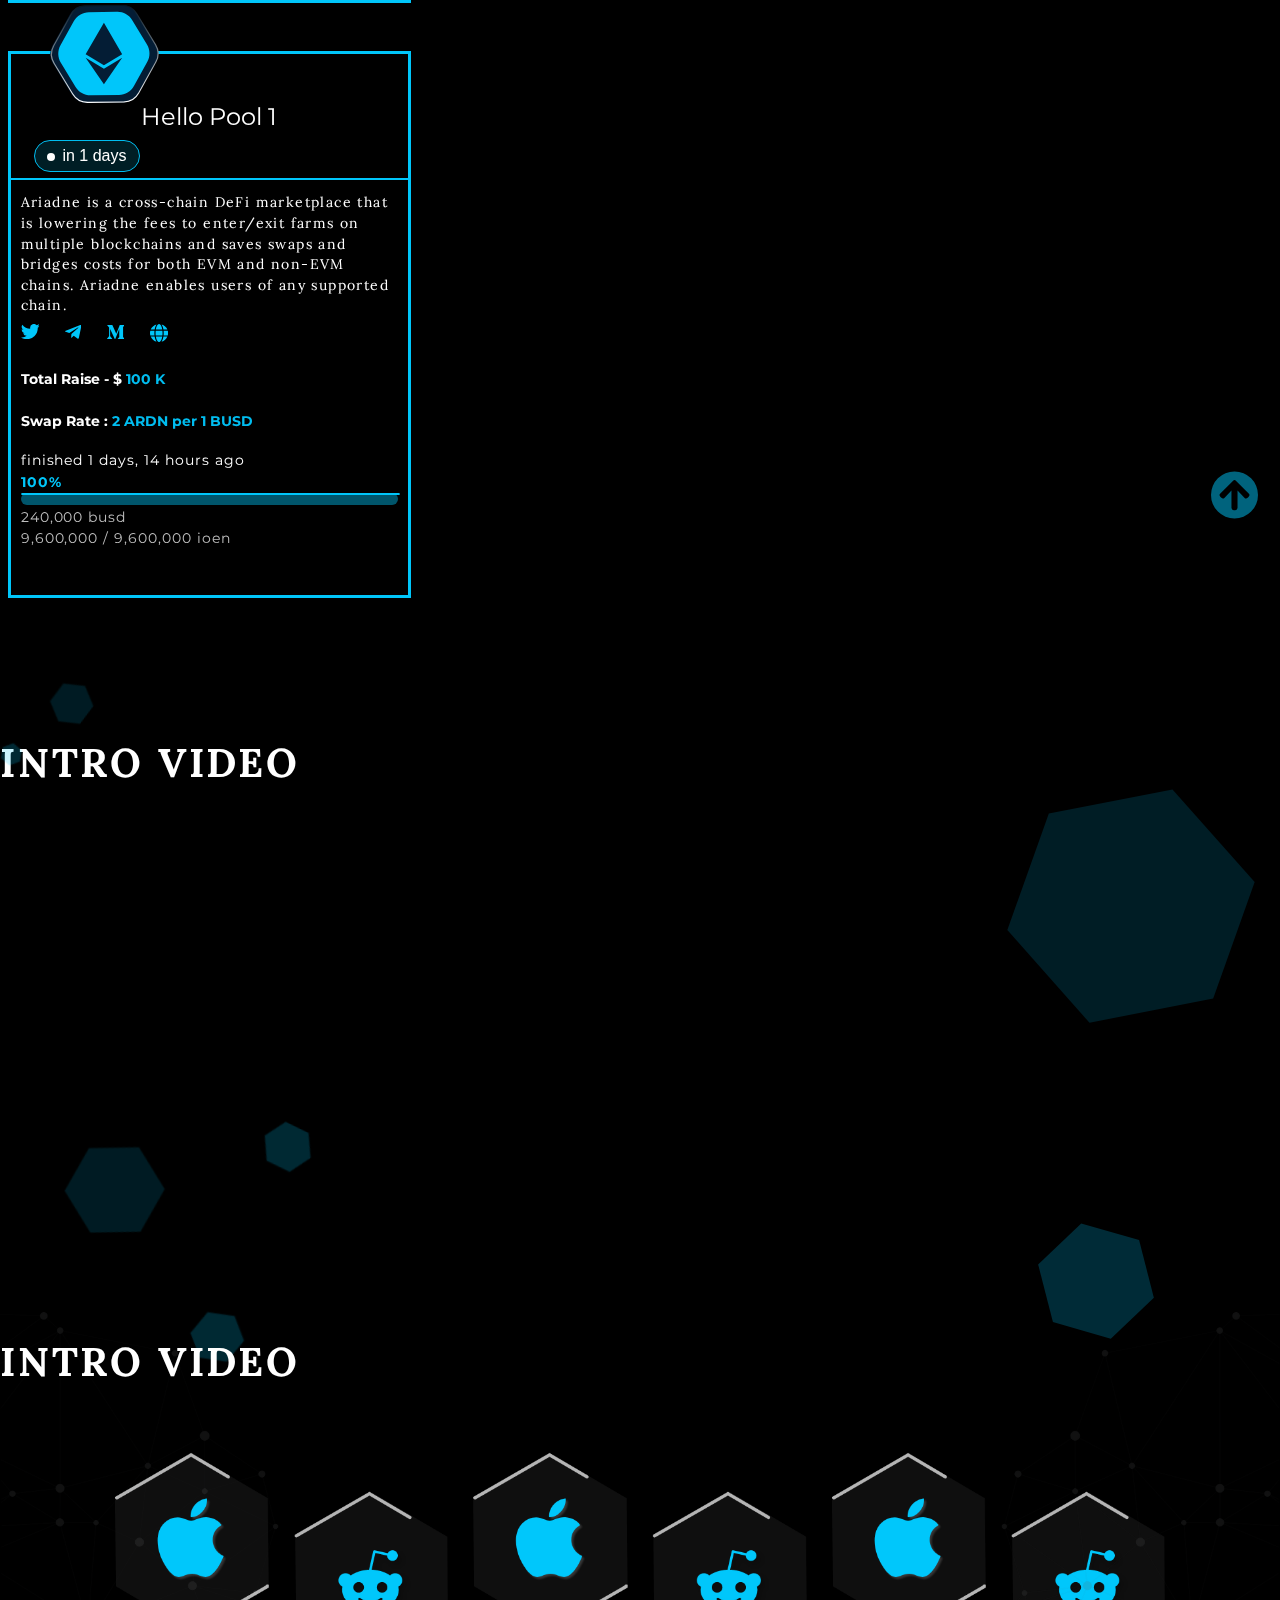
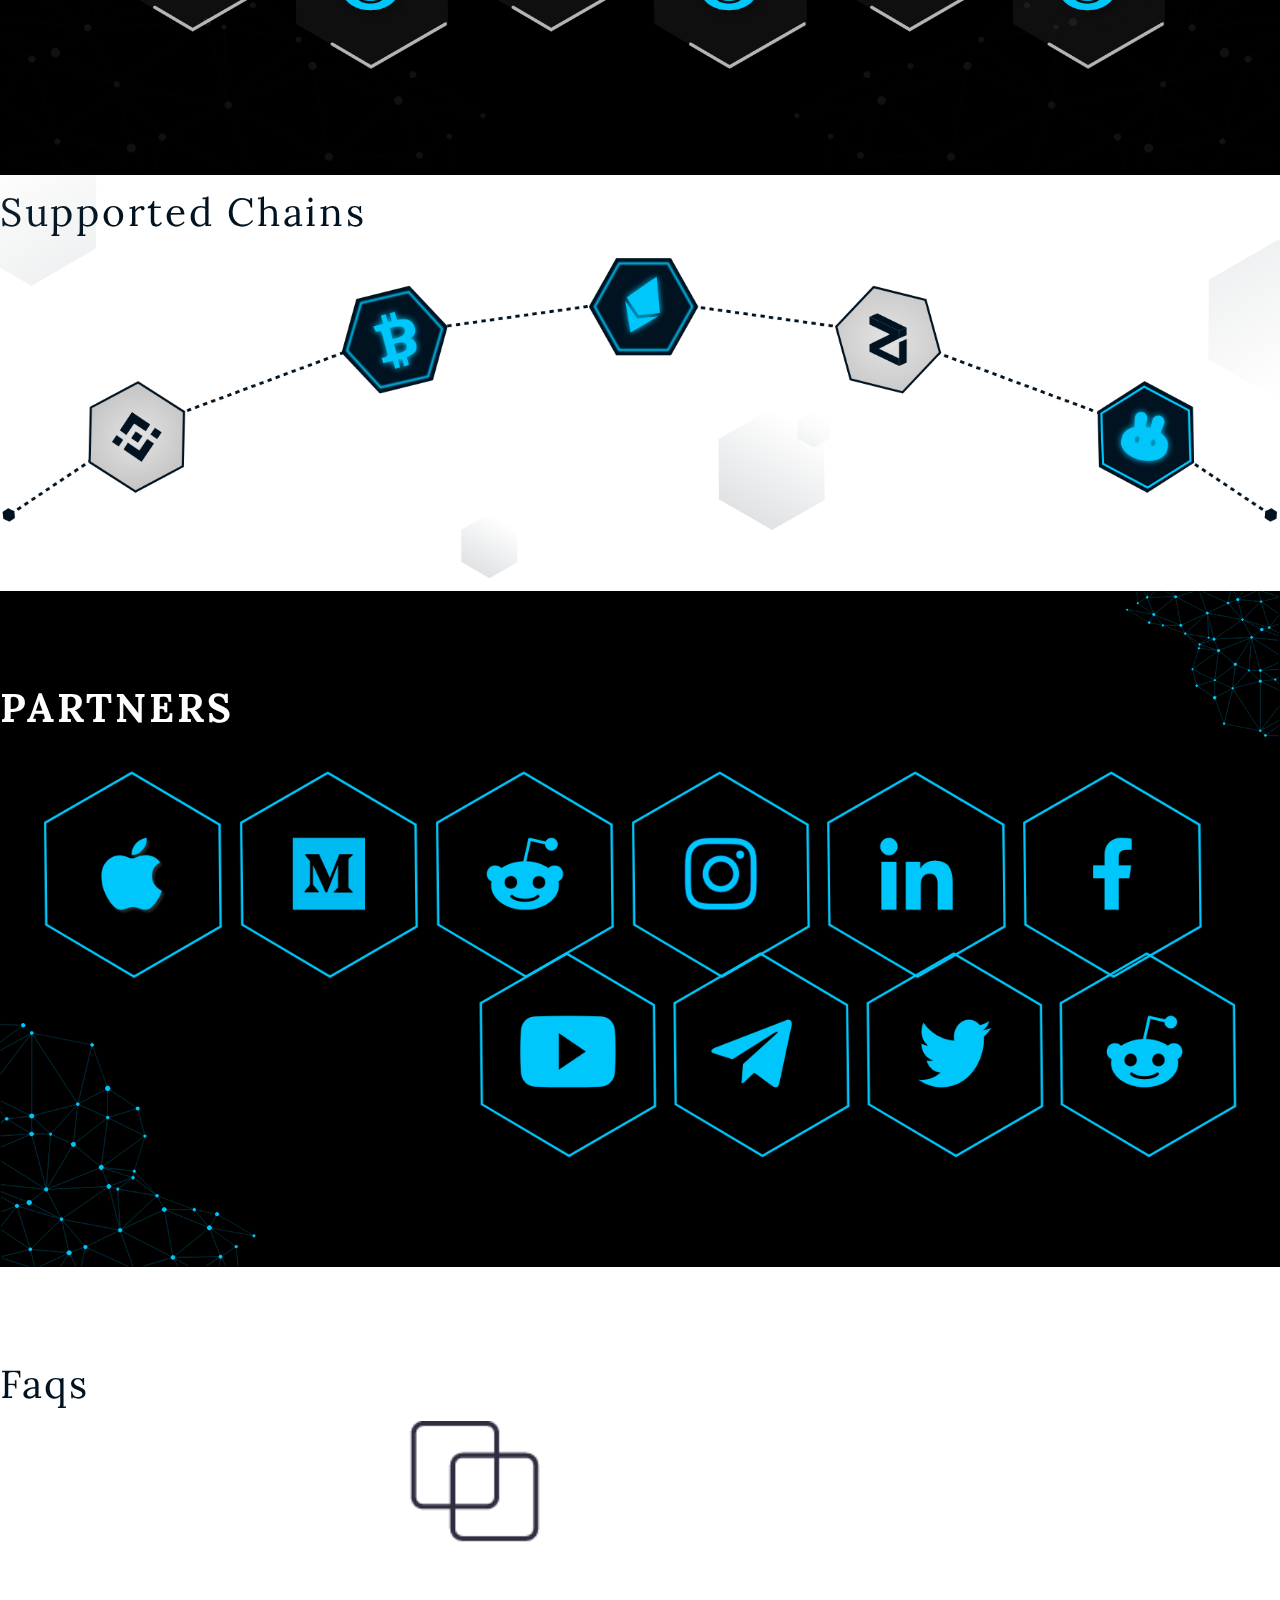
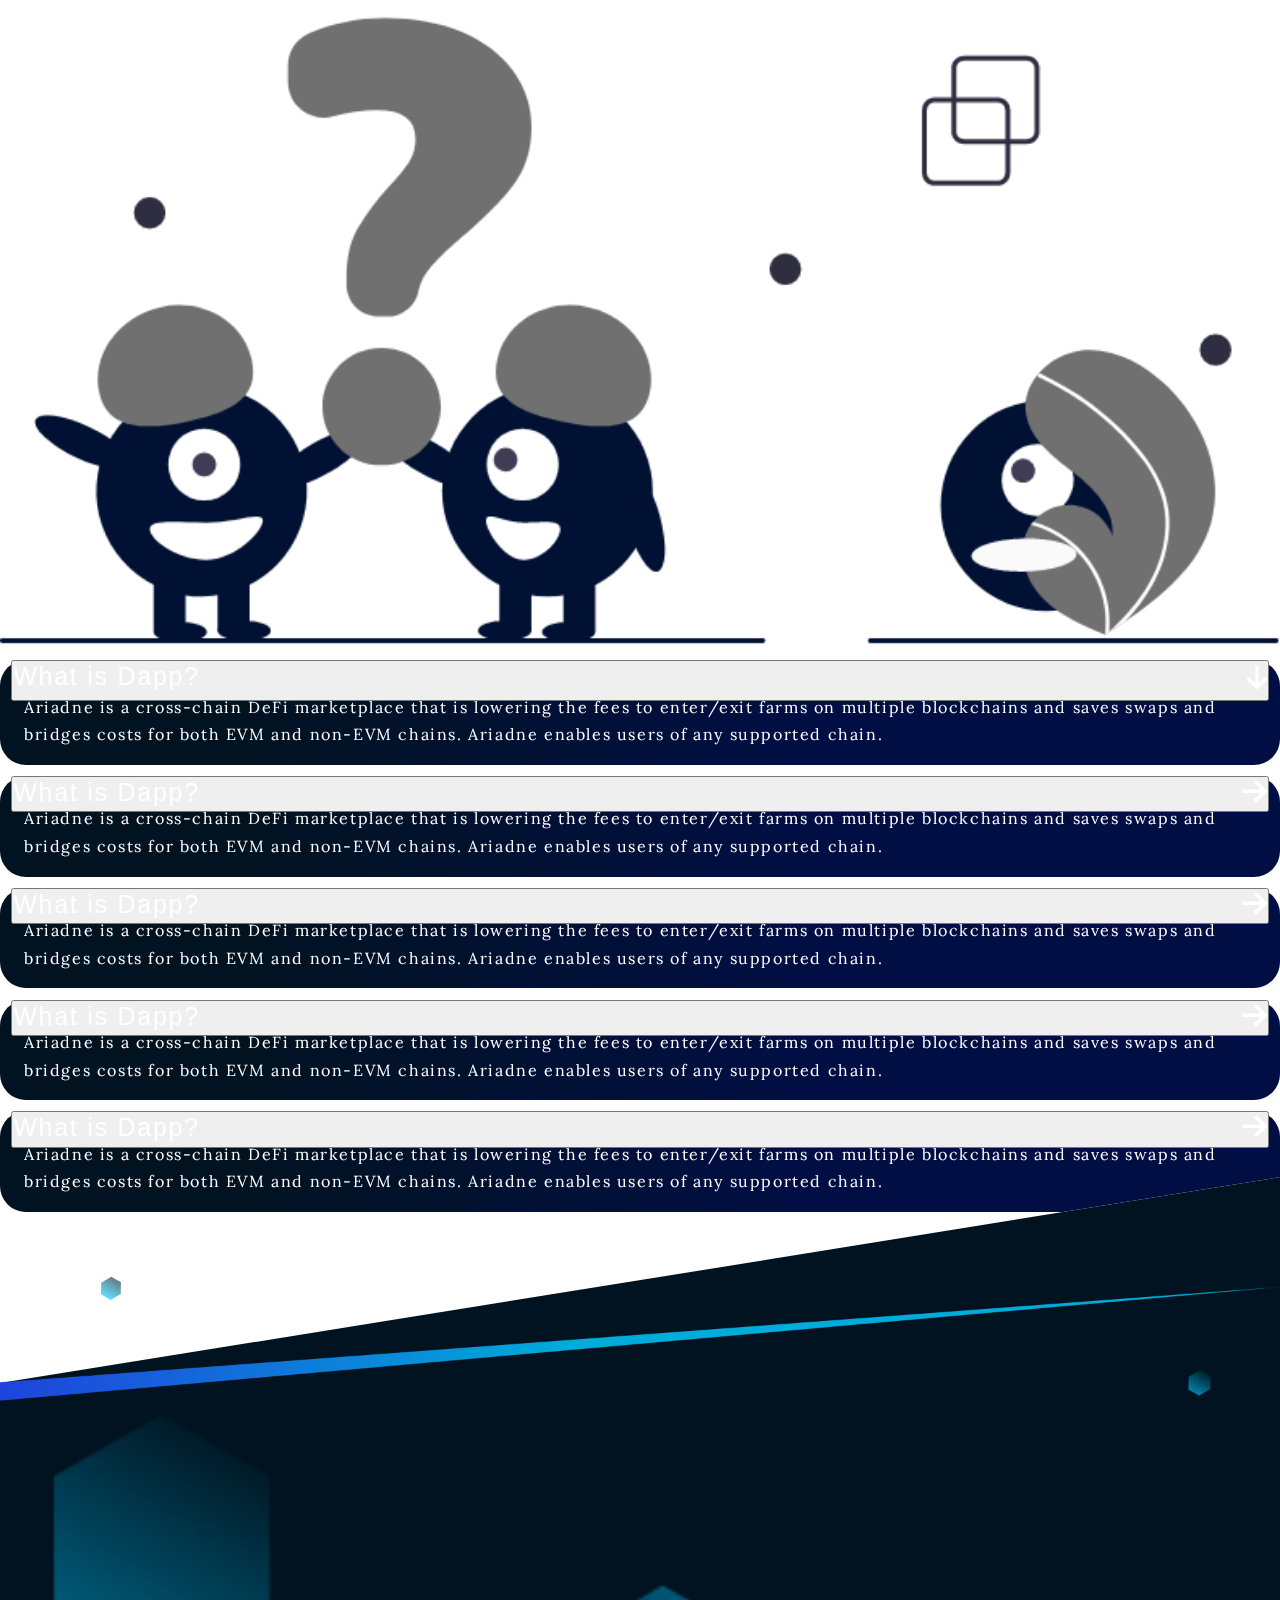
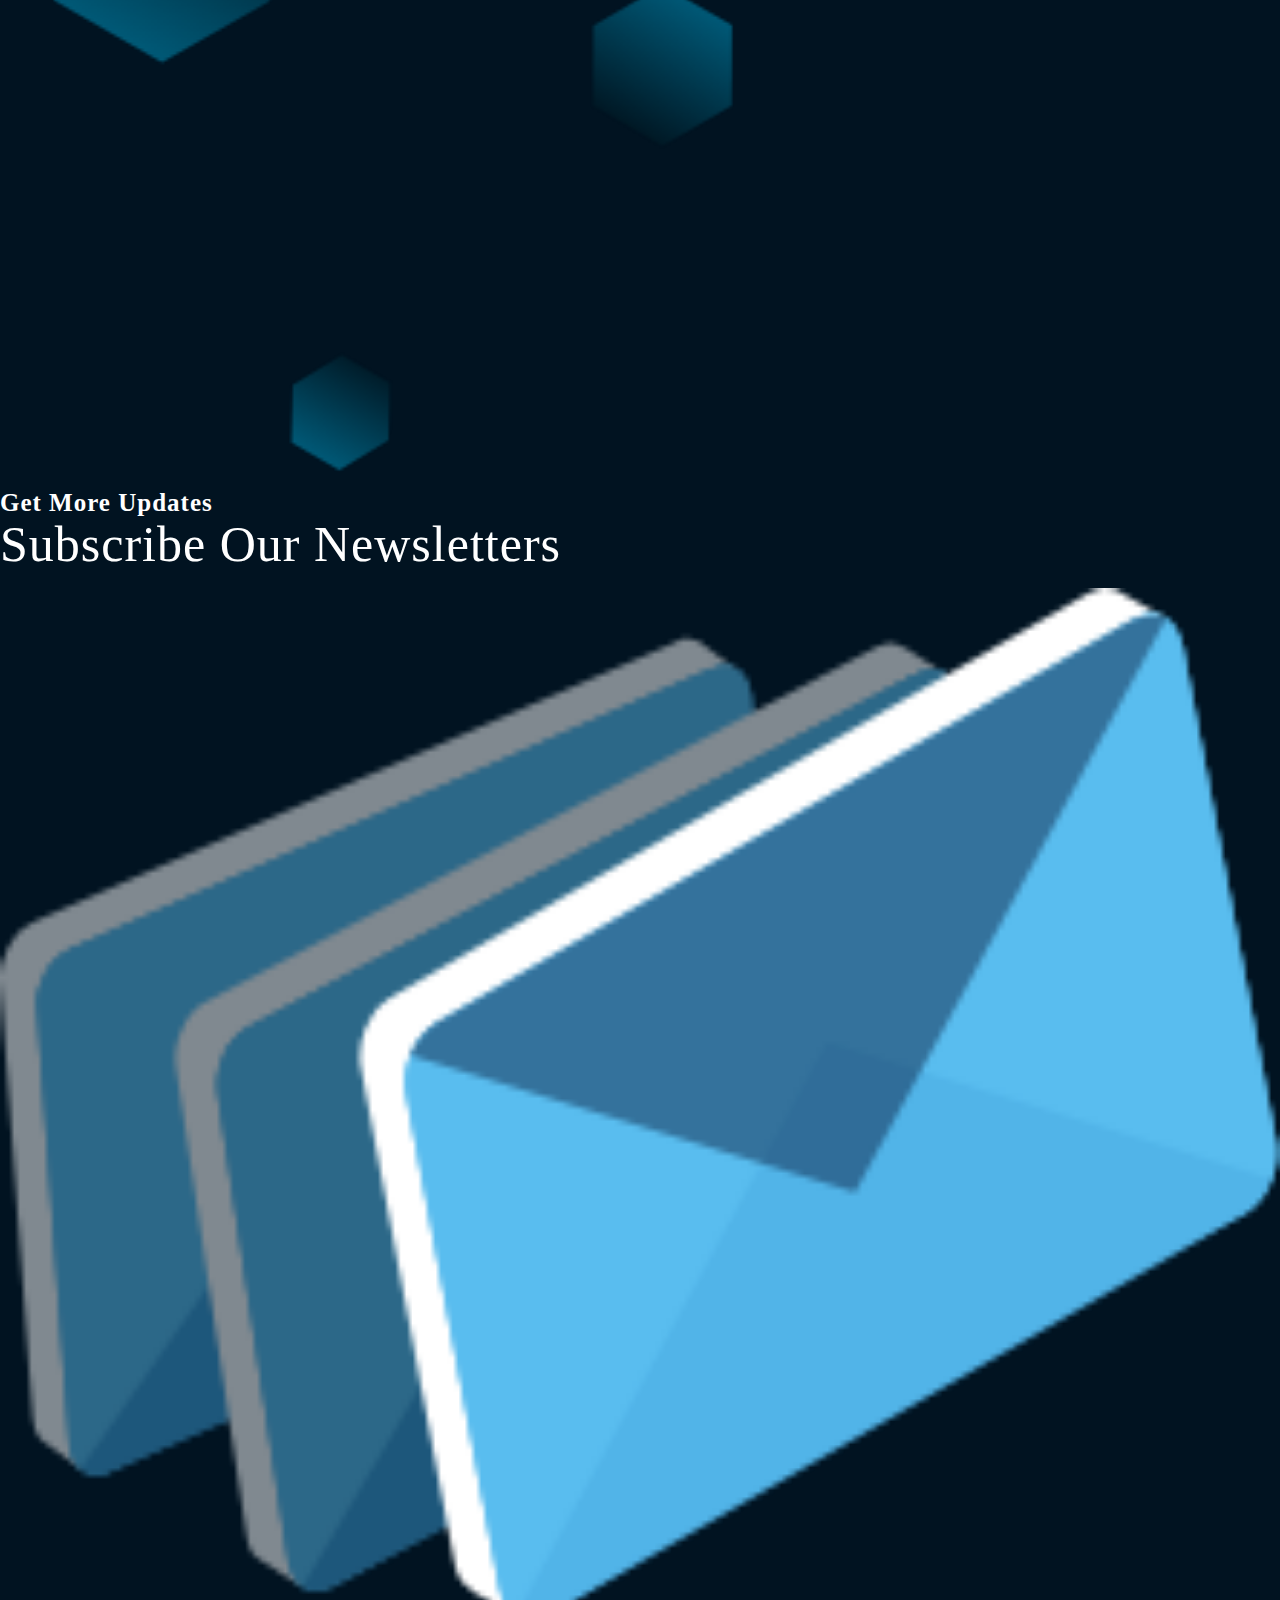
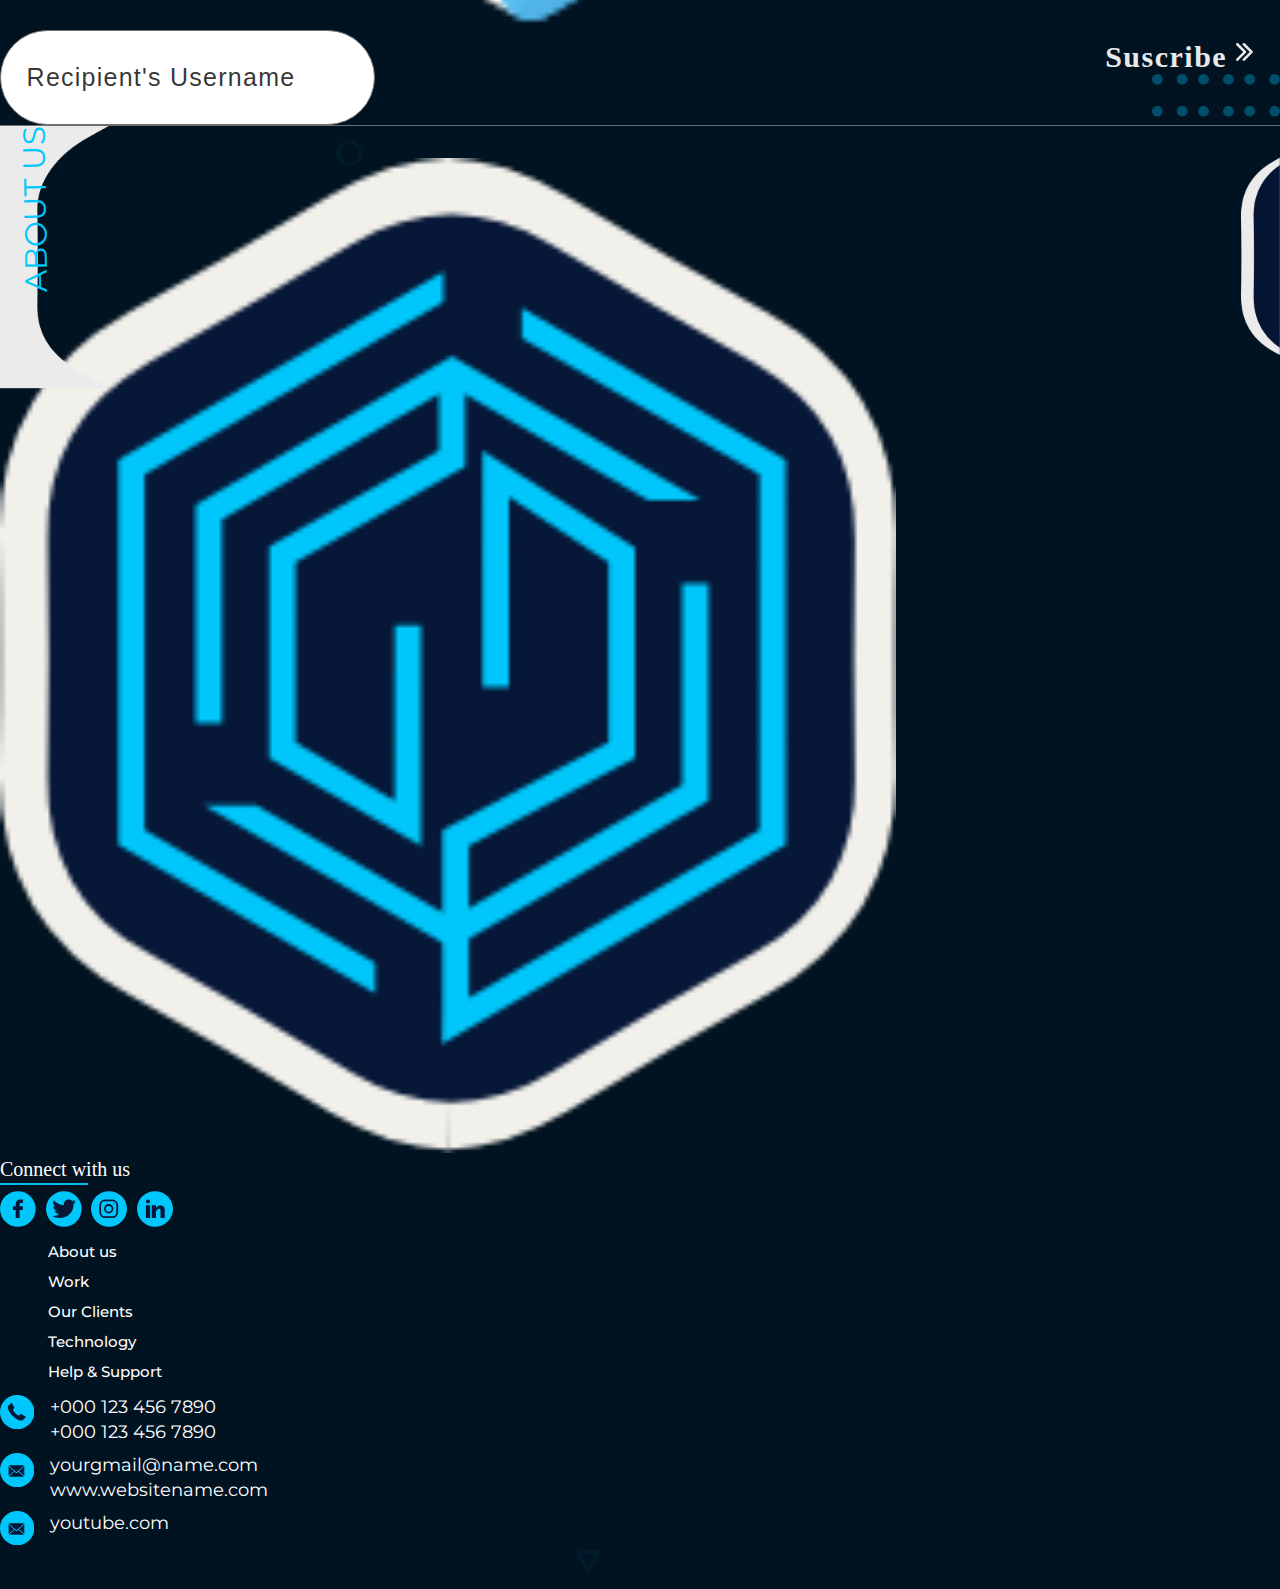
==== commit 0f5b5a8c: "added" ====
--- a/index.html
+++ b/index.html
@@ -44,7 +44,7 @@
                                     <a class="nav-link" href="./all-pool.html">All Pools <span class="sr-only">(current)</span></a>
                                 </li>
                                 <li class="nav-item">
-                                    <a class="nav-link" href="#">Voting</a>
+                                    <a class="nav-link" href="./vote-now.html">Voting</a>
                                 </li>
 
                                 <li class="nav-item">
@@ -119,7 +119,7 @@
             </div>
 
             <div class="banner-btn text-center">
-                <button class="btn btn-view">
+                <button class="btn btn-view button" >
                     <span class="btn-text">
                         VIEW POOL
 
@@ -131,7 +131,8 @@
                           
                     </span>
                 </button>
-                <button class="btn btn-view">
+
+                <button class="btn btn-view button an-right">
                         <span class="btn-arro-svg second-btn-svg">
                             <svg xmlns="http://www.w3.org/2000/svg" width="32.503" height="31.705" viewBox="0 0 32.503 31.705">
                                 <path id="Icon_awesome-arrow-right" data-name="Icon awesome-arrow-right" d="M18.109,4.7,16.548,3.143a1.681,1.681,0,0,0-2.384,0L.5,16.8a1.681,1.681,0,0,0,0,2.384L14.164,32.857a1.681,1.681,0,0,0,2.384,0L18.109,31.3a1.689,1.689,0,0,0-.028-2.412L9.608,20.813H29.816A1.683,1.683,0,0,0,31.5,19.125v-2.25a1.683,1.683,0,0,0-1.687-1.687H9.608l8.473-8.072A1.677,1.677,0,0,0,18.109,4.7Z" transform="translate(0.5 -2.147)" fill="#00acd9" stroke="#00acd9" stroke-width="1"/>
@@ -158,11 +159,11 @@
             <img src="./images/eclip-2.png" alt="">
         </div>
         <div class=" bg-eclip-1 ">
-            <img src="./images/bg-round-1.png " alt=" ">
+            <img style="z-index: -1;" src="./images/bg-round-1.png " alt=" ">
         </div>
         <div class="container ">
             <div class=" text-center ">
-                <button class="btn btn-view ">
+                <button class="btn btn-view button">
                     <span class="live-pool-prog ">
                     </span>
                     <span class="btn-text ">
@@ -172,7 +173,7 @@
                     
                 </button>
 
-                <button class="btn btn-view ">
+                <button class="btn btn-view button">
                     <span class="live-pool-prog ">
                     </span>
                     <span class="btn-text ">
@@ -182,7 +183,7 @@
                     
                 </button>
 
-                <button class="btn btn-view ">
+                <button class="btn btn-view button">
                     <span class="live-pool-prog ">
                     </span>
                     <span class="btn-text ">
@@ -876,7 +877,7 @@
         <div class="container ">
 
             <div class="pools-section d-flex justify-content-between ">
-                <div class="pools-section-1 ">
+                <div class="pools-section-1 hover-curve">
 
                     <div class="pool-section-head ">
                         <div class="pools-sec-logo ">
@@ -997,7 +998,128 @@
                         </div>
                     </div>
                 </div>
-                <div class="pools-section-1 ">
+                <div class="pools-section-1 hover-curve ">
+
+                    <div class="pool-section-head">
+                        <div class="pools-sec-logo ">
+                            <svg xmlns="http://www.w3.org/2000/svg " xmlns:xlink="http://www.w3.org/1999/xlink " width="161.632 " height="167.912 " viewBox="0 0 161.632 167.912 ">
+                                <defs>
+                                  <linearGradient id="linear-gradient " x1="0.368 " y1="0.286 " x2="0.775 " y2="0.955 " gradientUnits="objectBoundingBox ">
+                                    <stop offset="0 " stop-color="#00e9fa "/>
+                                    <stop offset="1 " stop-color="#024253 "/>
+                                  </linearGradient>
+                                </defs>
+                                <g id="Group_1540 " data-name="Group 1540 " transform="translate(-738.185 -1502.141) ">
+                                  <path id="Polygon_230 " data-name="Polygon 230 " d="M85.338,0A20,20,0,0,1,102.7,10.08L123.6,46.656a20,20,0,0,1,0,19.839L102.7,103.071a20,20,0,0,1-17.367,10.08H43.924a20,20,0,0,1-17.367-10.08L5.666,66.5a20,20,0,0,1,0-19.839L26.558,10.08A20,20,0,0,1,43.924,0Z
+                " transform="translate(899.817 1556.998) rotate(119) " fill="#041d35 "/>
+                                  <g id="Polygon_231 " data-name="Polygon 231 " transform="translate(887.734 1560.896) rotate(119) " fill="#00c6fa ">
+                                    <path d="M 71.03413391113281 95.22968292236328 L 39.17676544189453 95.22968292236328 C 35.91512298583984 95.22968292236328 32.7005500793457 94.36336517333984 29.88059234619141 92.72441101074219 C 27.06063461303711
+                91.08543395996094 24.71670722961426 88.72113800048828 23.10220718383789 85.88710784912109 L 6.943192481994629 57.52226638793945 C 5.356449604034424 54.73698043823242 4.517749786376953 51.57039642333984 4.517749786376953 48.36483764648438 C
+                4.517749786376953 45.15927886962891 5.356449604034424 41.99269485473633 6.943192481994629 39.2074089050293 L 23.10222053527832 10.84256649017334 C 24.71672058105469 8.008537292480469 27.06064987182617 5.644237518310547 29.88059234619141 4.005266189575195
+                C 32.7005500793457 2.36630916595459 35.91512298583984 1.49999475479126 39.17676544189453 1.49999475479126 L 71.03411865234375 1.49999475479126 C 74.2957763671875 1.49999475479126 77.51033782958984 2.36630916595459 80.33030700683594 4.005266189575195
+                C 83.15025329589844 5.644237518310547 85.49419403076172 8.008537292480469 87.10869598388672 10.84256649017334 L 103.267707824707 39.2074089050293 C 104.8544464111328 41.99269485473633 105.6931610107422 45.15927886962891 105.6931610107422 48.36483764648438
+                C 105.6931610107422 51.57039642333984 104.8544464111328 54.73698043823242 103.267707824707 57.52226638793945 L 87.10869598388672 85.88710784912109 C 85.49419403076172 88.72113800048828 83.15026092529297 91.08543395996094 80.33030700683594
+                92.72441101074219 C 77.51035308837891 94.36336517333984 74.2957763671875 95.22968292236328 71.03413391113281 95.22968292236328 Z " stroke="none "/>
+                                    <path d="M 39.17676544189453 3.000007629394531 C 36.17958068847656 3.000007629394531 33.22564697265625 3.796073913574219 30.63434600830078 5.302154541015625 C 28.04302978515625 6.808219909667969 25.88915252685547
+                8.980819702148438 24.40554809570312 11.58505249023438 L 8.246536254882812 39.94990539550781 C 6.7884521484375 42.50935363769531 6.017730712890625 45.419189453125 6.017730712890625 48.36483764648438 C 6.017730712890625 51.31048583984375 6.788429260253906
+                54.22032165527344 8.246513366699219 56.77978897094727 L 24.40553283691406 85.14462280273438 C 25.88912963867188 87.74885559082031 28.04301452636719 89.92145538330078 30.63433074951172 91.42752075195312 C 33.22564697265625 92.93360137939453
+                36.1795654296875 93.72966766357422 39.17676544189453 93.72966766357422 L 71.03413391113281 93.72966766357422 C 74.03131103515625 93.72966766357422 76.98524475097656 92.93360137939453 79.57655334472656 91.42752075195312 C 82.16786193847656
+                89.92145538330078 84.32174682617188 87.74885559082031 85.80535125732422 85.14462280273438 L 101.9643630981445 56.77976989746094 C 103.4224472045898 54.22030258178711 104.1931457519531 51.31047058105469 104.1931457519531 48.36483764648438 C
+                104.1931457519531 45.419189453125 103.4224472045898 42.50935363769531 101.9643630981445 39.94988632202148 L 85.80535125732422 11.58505249023438 C 84.32174682617188 8.980819702148438 82.16786193847656 6.808219909667969 79.57655334472656 5.302154541015625
+                C 76.98524475097656 3.796073913574219 74.03131103515625 3.000007629394531 71.03413391113281 3.000007629394531 L 39.17676544189453 3.000007629394531 M 39.17676544189453 7.62939453125e-06 L 71.03413391113281 7.62939453125e-06 C 78.22066497802734
+                7.62939453125e-06 84.85472106933594 3.855720520019531 88.41203308105469 10.10007476806641 L 104.5710525512695 38.46490478515625 C 108.0671844482422 44.60187149047852 108.0671844482422 52.12780380249023 104.5710525512695 58.26475524902344 L
+                88.41203308105469 86.62960815429688 C 84.85472106933594 92.87395477294922 78.22066497802734 96.72966766357422 71.03413391113281 96.72966766357422 L 39.17676544189453 96.72966766357422 C 31.99021911621094 96.72966766357422 25.35616302490234
+                92.87395477294922 21.79885101318359 86.62960815429688 L 5.63983154296875 58.2647705078125 C 2.143699645996094 52.12780380249023 2.143699645996094 44.60187149047852 5.639846801757812 38.46490478515625 L 21.79886627197266 10.10007476806641 C
+                25.35618591308594 3.855720520019531 31.990234375 7.62939453125e-06 39.17676544189453 7.62939453125e-06 Z " stroke="none " fill="#00c6fa "/>
+                                  </g>
+                                  <path id="Icon_awesome-ethereum " data-name="Icon awesome-ethereum " d="M42.636,36.106,21.606,48.954.563,36.106,21.606,0ZM21.606,53.079.563,40.232,21.606,70.883,42.65,40.232,21.606,53.079Z " transform="translate(797.112
+                1550.202) " fill="#041d35 "/>
+                                  <path id="Subtraction_30 " data-name="Subtraction 30 " d="M6213.65,1052.339a20,20,0,0,1-17.1-9.621l-21.862-36a19.994,19.994,0,0,1-.4-20.076l20.078-36.222a20,20,0,0,1,17.236-10.3l42.118-.54.255,0a20,20,0,0,1,17.1,9.621l21.862,36a20,20,0,0,1,.4,20.076l-20.078,36.222a20,20,0,0,1-17.236,10.3l-42.118.541ZM6253.3,940.8l-.256,0-40.7.522a20.039,20.039,0,0,0-17.236,10.3l-19.4,34.994a20.036,20.036,0,0,0,.4,20.076l21.127,34.8a20.115,20.115,0,0,0,17.092,9.619c.085,0,.172,0,.259,0l40.7-.521a20.042,20.042,0,0,0,17.236-10.3l19.4-34.994a20.038,20.038,0,0,0-.4-20.076l-21.127-34.8A20.114,20.114,0,0,0,6253.3,940.8Z
+                " transform="translate(-5414.098 590.141) " fill="url(#linear-gradient) "/>
+                                </g>
+                              </svg>
+
+
+                        </div>
+                        <div class="d-flex justify-content-between ">
+                            <div class="align-self-center ">
+                                <h3 class="pool-name ">Hello Pool 1</h3>
+                            </div>
+                            <div>
+                                <button class="btn in-days ">
+                                <span><svg xmlns="http://www.w3.org/2000/svg " width="8 " height="8 " viewBox="0 0 8 8 ">
+                                    <circle id="Ellipse_11 " data-name="Ellipse 11 " cx="4 " cy="4 " r="4 " fill="#fff "/>
+                                  </svg>
+                                  </span>
+                                <span>in 1 days </span>
+                            </button>
+                            </div>
+                        </div>
+
+                    </div>
+                    <div class="pool-sec-body ">
+                        <p class="text ">
+                            Ariadne is a cross-chain DeFi marketplace that is lowering the fees to enter/exit farms on multiple blockchains and saves swaps and bridges costs for both EVM and non-EVM chains. Ariadne enables users of any supported chain.
+                        </p>
+                        <div class="pool-sociel-icons ">
+                            <div>
+                                <svg xmlns="http://www.w3.org/2000/svg " width="18.687 " height="15.177 " viewBox="0 0 18.687 15.177 ">
+                                    <path id="Icon_awesome-twitter " data-name="Icon awesome-twitter " d="M16.766,7.163c.012.166.012.332.012.5a10.822,10.822,0,0,1-10.9,10.9A10.823,10.823,0,0,1,0,16.838a7.923,7.923,0,0,0,.925.047A7.67,7.67,0,0,0,5.679,15.25,3.837,3.837,0,0,1,2.1,12.594a4.83,4.83,0,0,0,.723.059,4.051,4.051,0,0,0,1.008-.13A3.83,3.83,0,0,1,.759,8.764V8.716A3.857,3.857,0,0,0,2.49,9.2,3.835,3.835,0,0,1,1.3,4.08,10.886,10.886,0,0,0,9.2,8.088a4.323,4.323,0,0,1-.095-.877,3.833,3.833,0,0,1,6.628-2.62,7.54,7.54,0,0,0,2.431-.925,3.819,3.819,0,0,1-1.684,2.111,7.678,7.678,0,0,0,2.205-.593,8.233,8.233,0,0,1-1.921,1.98Z
+                " transform="translate(0 -3.381) " fill="#00c6fa "/>
+                                  </svg>
+
+                            </div>
+                            <div>
+                                <svg xmlns="http://www.w3.org/2000/svg " width="16.349 " height="13.711 " viewBox="0 0 16.349 13.711 ">
+                                    <path id="Icon_awesome-telegram-plane " data-name="Icon awesome-telegram-plane " d="M16.3,5.776,13.837,17.412c-.186.821-.672,1.026-1.361.639L8.716,15.28,6.9,17.025a.944.944,0,0,1-.755.369l.27-3.829,6.967-6.3c.3-.27-.066-.42-.471-.15L4.3,12.543.592,11.382c-.807-.252-.821-.807.168-1.193L15.264,4.6c.672-.252,1.259.15,1.04,1.175Z
+                " transform="translate(-0.001 -4.528) " fill="#00c6fa "/>
+                                  </svg>
+
+                            </div>
+                            <div>
+                                <svg xmlns="http://www.w3.org/2000/svg " width="17.654 " height="14.008 " viewBox="0 0 17.654 14.008 ">
+                                    <path id="Icon_awesome-medium-m " data-name="Icon awesome-medium-m " d="M3.09,7.358a.689.689,0,0,0-.223-.577L1.221,4.8V4.5H6.338l3.956,8.675L13.772,4.5h4.88v.3l-1.409,1.35a.411.411,0,0,0-.157.394v9.927a.411.411,0,0,0,.157.394l1.376,1.35v.3H11.7v-.3l1.427-1.383c.139-.139.139-.182.139-.394V8.412L9.294,18.482H8.758L4.144,8.412v6.748a.919.919,0,0,0,.255.774l1.854,2.248v.3H1v-.292l1.854-2.252a.889.889,0,0,0,.237-.774Z
+                " transform="translate(-0.999 -4.5) " fill="#00c6fa "/>
+                                  </svg>
+
+                            </div>
+                            <div>
+                                <svg xmlns="http://www.w3.org/2000/svg " width="18.099 " height="18.103 " viewBox="0 0 18.099 18.103 ">
+                                    <path id="Icon_awesome-globe " data-name="Icon awesome-globe " d="M12.281,6.11C11.752,2.851,10.5.562,9.051.562S6.35,2.851,5.821,6.11Zm-6.734,3.5a22.876,22.876,0,0,0,.12,2.336h6.763a22.876,22.876,0,0,0,.12-2.336,22.876,22.876,0,0,0-.12-2.336H5.668A22.876,22.876,0,0,0,5.548,9.614ZM17.4,6.11A9.07,9.07,0,0,0,11.632.942,12.318,12.318,0,0,1,13.456,6.11ZM6.467.942A9.064,9.064,0,0,0,.7,6.11H4.646A12.268,12.268,0,0,1,6.467.942ZM17.789,7.278H13.6c.077.766.12,1.551.12,2.336s-.044,1.569-.12,2.336h4.183A8.973,8.973,0,0,0,18.1,9.614,9.13,9.13,0,0,0,17.789,7.278ZM4.38,9.614c0-.785.044-1.569.12-2.336H.314a8.848,8.848,0,0,0,0,4.672H4.5C4.423,11.183,4.38,10.4,4.38,9.614Zm1.442,3.5c.529,3.259,1.777,5.548,3.23,5.548s2.7-2.288,3.23-5.548Zm5.814,5.168A9.079,9.079,0,0,0,17.4,13.117H13.46a12.318,12.318,0,0,1-1.825,5.168ZM.7,13.117a9.07,9.07,0,0,0,5.767,5.168,12.318,12.318,0,0,1-1.825-5.168H.7Z
+                " transform="translate(0 -0.563) " fill="#00c6fa "/>
+                                  </svg>
+
+                            </div>
+                        </div>
+                        <h3 class="total-raise ">
+                            <span>Total Raise - $ </span>
+                            <span class="primary-color ">100 K</span>
+                        </h3>
+
+                        <h3 class="total-raise ">
+                            <span>Swap Rate : </span>
+                            <span class="primary-color ">2 ARDN per 1 BUSD</span>
+                        </h3>
+                        <div class="pool-progress ">
+                            <div class="d-flex justify-content-between ">
+                                <p class="progress-title ">finished 1 days, 14 hours ago</p>
+                                <P class="progress-percentage ">50%</P>
+                            </div>
+                            <div class="progress ">
+                                <div class="progress-bar " role="progressbar " style="width: 50%; " aria-valuenow="25 " aria-valuemin="0 " aria-valuemax="100 "></div>
+                            </div>
+                            <div class="d-flex justify-content-between progress-rank ">
+                                <div>
+                                    <p>240,000 busd </p>
+                                </div>
+                                <div>
+                                    <p>9,600,000 / 9,600,000 ioen</p>
+                                </div>
+                            </div>
+                        </div>
+                    </div>
+                </div>
+                <div class="pools-section-1 hover-curve">
 
                     <div class="pool-section-head ">
                         <div class="pools-sec-logo ">
@@ -1102,127 +1224,6 @@
                         <div class="pool-progress ">
                             <div class="d-flex justify-content-between ">
                                 <p class="progress-title ">finished 1 days, 14 hours ago</p>
-                                <P class="progress-percentage ">50%</P>
-                            </div>
-                            <div class="progress ">
-                                <div class="progress-bar " role="progressbar " style="width: 50%; " aria-valuenow="25 " aria-valuemin="0 " aria-valuemax="100 "></div>
-                            </div>
-                            <div class="d-flex justify-content-between progress-rank ">
-                                <div>
-                                    <p>240,000 busd </p>
-                                </div>
-                                <div>
-                                    <p>9,600,000 / 9,600,000 ioen</p>
-                                </div>
-                            </div>
-                        </div>
-                    </div>
-                </div>
-                <div class="pools-section-1 ">
-
-                    <div class="pool-section-head ">
-                        <div class="pools-sec-logo ">
-                            <svg xmlns="http://www.w3.org/2000/svg " xmlns:xlink="http://www.w3.org/1999/xlink " width="161.632 " height="167.912 " viewBox="0 0 161.632 167.912 ">
-                                <defs>
-                                  <linearGradient id="linear-gradient " x1="0.368 " y1="0.286 " x2="0.775 " y2="0.955 " gradientUnits="objectBoundingBox ">
-                                    <stop offset="0 " stop-color="#00e9fa "/>
-                                    <stop offset="1 " stop-color="#024253 "/>
-                                  </linearGradient>
-                                </defs>
-                                <g id="Group_1540 " data-name="Group 1540 " transform="translate(-738.185 -1502.141) ">
-                                  <path id="Polygon_230 " data-name="Polygon 230 " d="M85.338,0A20,20,0,0,1,102.7,10.08L123.6,46.656a20,20,0,0,1,0,19.839L102.7,103.071a20,20,0,0,1-17.367,10.08H43.924a20,20,0,0,1-17.367-10.08L5.666,66.5a20,20,0,0,1,0-19.839L26.558,10.08A20,20,0,0,1,43.924,0Z
-                " transform="translate(899.817 1556.998) rotate(119) " fill="#041d35 "/>
-                                  <g id="Polygon_231 " data-name="Polygon 231 " transform="translate(887.734 1560.896) rotate(119) " fill="#00c6fa ">
-                                    <path d="M 71.03413391113281 95.22968292236328 L 39.17676544189453 95.22968292236328 C 35.91512298583984 95.22968292236328 32.7005500793457 94.36336517333984 29.88059234619141 92.72441101074219 C 27.06063461303711
-                91.08543395996094 24.71670722961426 88.72113800048828 23.10220718383789 85.88710784912109 L 6.943192481994629 57.52226638793945 C 5.356449604034424 54.73698043823242 4.517749786376953 51.57039642333984 4.517749786376953 48.36483764648438 C
-                4.517749786376953 45.15927886962891 5.356449604034424 41.99269485473633 6.943192481994629 39.2074089050293 L 23.10222053527832 10.84256649017334 C 24.71672058105469 8.008537292480469 27.06064987182617 5.644237518310547 29.88059234619141 4.005266189575195
-                C 32.7005500793457 2.36630916595459 35.91512298583984 1.49999475479126 39.17676544189453 1.49999475479126 L 71.03411865234375 1.49999475479126 C 74.2957763671875 1.49999475479126 77.51033782958984 2.36630916595459 80.33030700683594 4.005266189575195
-                C 83.15025329589844 5.644237518310547 85.49419403076172 8.008537292480469 87.10869598388672 10.84256649017334 L 103.267707824707 39.2074089050293 C 104.8544464111328 41.99269485473633 105.6931610107422 45.15927886962891 105.6931610107422 48.36483764648438
-                C 105.6931610107422 51.57039642333984 104.8544464111328 54.73698043823242 103.267707824707 57.52226638793945 L 87.10869598388672 85.88710784912109 C 85.49419403076172 88.72113800048828 83.15026092529297 91.08543395996094 80.33030700683594
-                92.72441101074219 C 77.51035308837891 94.36336517333984 74.2957763671875 95.22968292236328 71.03413391113281 95.22968292236328 Z " stroke="none "/>
-                                    <path d="M 39.17676544189453 3.000007629394531 C 36.17958068847656 3.000007629394531 33.22564697265625 3.796073913574219 30.63434600830078 5.302154541015625 C 28.04302978515625 6.808219909667969 25.88915252685547
-                8.980819702148438 24.40554809570312 11.58505249023438 L 8.246536254882812 39.94990539550781 C 6.7884521484375 42.50935363769531 6.017730712890625 45.419189453125 6.017730712890625 48.36483764648438 C 6.017730712890625 51.31048583984375 6.788429260253906
-                54.22032165527344 8.246513366699219 56.77978897094727 L 24.40553283691406 85.14462280273438 C 25.88912963867188 87.74885559082031 28.04301452636719 89.92145538330078 30.63433074951172 91.42752075195312 C 33.22564697265625 92.93360137939453
-                36.1795654296875 93.72966766357422 39.17676544189453 93.72966766357422 L 71.03413391113281 93.72966766357422 C 74.03131103515625 93.72966766357422 76.98524475097656 92.93360137939453 79.57655334472656 91.42752075195312 C 82.16786193847656
-                89.92145538330078 84.32174682617188 87.74885559082031 85.80535125732422 85.14462280273438 L 101.9643630981445 56.77976989746094 C 103.4224472045898 54.22030258178711 104.1931457519531 51.31047058105469 104.1931457519531 48.36483764648438 C
-                104.1931457519531 45.419189453125 103.4224472045898 42.50935363769531 101.9643630981445 39.94988632202148 L 85.80535125732422 11.58505249023438 C 84.32174682617188 8.980819702148438 82.16786193847656 6.808219909667969 79.57655334472656 5.302154541015625
-                C 76.98524475097656 3.796073913574219 74.03131103515625 3.000007629394531 71.03413391113281 3.000007629394531 L 39.17676544189453 3.000007629394531 M 39.17676544189453 7.62939453125e-06 L 71.03413391113281 7.62939453125e-06 C 78.22066497802734
-                7.62939453125e-06 84.85472106933594 3.855720520019531 88.41203308105469 10.10007476806641 L 104.5710525512695 38.46490478515625 C 108.0671844482422 44.60187149047852 108.0671844482422 52.12780380249023 104.5710525512695 58.26475524902344 L
-                88.41203308105469 86.62960815429688 C 84.85472106933594 92.87395477294922 78.22066497802734 96.72966766357422 71.03413391113281 96.72966766357422 L 39.17676544189453 96.72966766357422 C 31.99021911621094 96.72966766357422 25.35616302490234
-                92.87395477294922 21.79885101318359 86.62960815429688 L 5.63983154296875 58.2647705078125 C 2.143699645996094 52.12780380249023 2.143699645996094 44.60187149047852 5.639846801757812 38.46490478515625 L 21.79886627197266 10.10007476806641 C
-                25.35618591308594 3.855720520019531 31.990234375 7.62939453125e-06 39.17676544189453 7.62939453125e-06 Z " stroke="none " fill="#00c6fa "/>
-                                  </g>
-                                  <path id="Icon_awesome-ethereum " data-name="Icon awesome-ethereum " d="M42.636,36.106,21.606,48.954.563,36.106,21.606,0ZM21.606,53.079.563,40.232,21.606,70.883,42.65,40.232,21.606,53.079Z " transform="translate(797.112
-                1550.202) " fill="#041d35 "/>
-                                  <path id="Subtraction_30 " data-name="Subtraction 30 " d="M6213.65,1052.339a20,20,0,0,1-17.1-9.621l-21.862-36a19.994,19.994,0,0,1-.4-20.076l20.078-36.222a20,20,0,0,1,17.236-10.3l42.118-.54.255,0a20,20,0,0,1,17.1,9.621l21.862,36a20,20,0,0,1,.4,20.076l-20.078,36.222a20,20,0,0,1-17.236,10.3l-42.118.541ZM6253.3,940.8l-.256,0-40.7.522a20.039,20.039,0,0,0-17.236,10.3l-19.4,34.994a20.036,20.036,0,0,0,.4,20.076l21.127,34.8a20.115,20.115,0,0,0,17.092,9.619c.085,0,.172,0,.259,0l40.7-.521a20.042,20.042,0,0,0,17.236-10.3l19.4-34.994a20.038,20.038,0,0,0-.4-20.076l-21.127-34.8A20.114,20.114,0,0,0,6253.3,940.8Z
-                " transform="translate(-5414.098 590.141) " fill="url(#linear-gradient) "/>
-                                </g>
-                              </svg>
-
-
-                        </div>
-                        <div class="d-flex justify-content-between ">
-                            <div class="align-self-center ">
-                                <h3 class="pool-name ">Hello Pool 1</h3>
-                            </div>
-                            <div>
-                                <button class="btn in-days ">
-                                <span><svg xmlns="http://www.w3.org/2000/svg " width="8 " height="8 " viewBox="0 0 8 8 ">
-                                    <circle id="Ellipse_11 " data-name="Ellipse 11 " cx="4 " cy="4 " r="4 " fill="#fff "/>
-                                  </svg>
-                                  </span>
-                                <span>in 1 days </span>
-                            </button>
-                            </div>
-                        </div>
-
-                    </div>
-                    <div class="pool-sec-body ">
-                        <p class="text ">
-                            Ariadne is a cross-chain DeFi marketplace that is lowering the fees to enter/exit farms on multiple blockchains and saves swaps and bridges costs for both EVM and non-EVM chains. Ariadne enables users of any supported chain.
-                        </p>
-                        <div class="pool-sociel-icons ">
-                            <div>
-                                <svg xmlns="http://www.w3.org/2000/svg " width="18.687 " height="15.177 " viewBox="0 0 18.687 15.177 ">
-                                    <path id="Icon_awesome-twitter " data-name="Icon awesome-twitter " d="M16.766,7.163c.012.166.012.332.012.5a10.822,10.822,0,0,1-10.9,10.9A10.823,10.823,0,0,1,0,16.838a7.923,7.923,0,0,0,.925.047A7.67,7.67,0,0,0,5.679,15.25,3.837,3.837,0,0,1,2.1,12.594a4.83,4.83,0,0,0,.723.059,4.051,4.051,0,0,0,1.008-.13A3.83,3.83,0,0,1,.759,8.764V8.716A3.857,3.857,0,0,0,2.49,9.2,3.835,3.835,0,0,1,1.3,4.08,10.886,10.886,0,0,0,9.2,8.088a4.323,4.323,0,0,1-.095-.877,3.833,3.833,0,0,1,6.628-2.62,7.54,7.54,0,0,0,2.431-.925,3.819,3.819,0,0,1-1.684,2.111,7.678,7.678,0,0,0,2.205-.593,8.233,8.233,0,0,1-1.921,1.98Z
-                " transform="translate(0 -3.381) " fill="#00c6fa "/>
-                                  </svg>
-
-                            </div>
-                            <div>
-                                <svg xmlns="http://www.w3.org/2000/svg " width="16.349 " height="13.711 " viewBox="0 0 16.349 13.711 ">
-                                    <path id="Icon_awesome-telegram-plane " data-name="Icon awesome-telegram-plane " d="M16.3,5.776,13.837,17.412c-.186.821-.672,1.026-1.361.639L8.716,15.28,6.9,17.025a.944.944,0,0,1-.755.369l.27-3.829,6.967-6.3c.3-.27-.066-.42-.471-.15L4.3,12.543.592,11.382c-.807-.252-.821-.807.168-1.193L15.264,4.6c.672-.252,1.259.15,1.04,1.175Z
-                " transform="translate(-0.001 -4.528) " fill="#00c6fa "/>
-                                  </svg>
-
-                            </div>
-                            <div>
-                                <svg xmlns="http://www.w3.org/2000/svg " width="17.654 " height="14.008 " viewBox="0 0 17.654 14.008 ">
-                                    <path id="Icon_awesome-medium-m " data-name="Icon awesome-medium-m " d="M3.09,7.358a.689.689,0,0,0-.223-.577L1.221,4.8V4.5H6.338l3.956,8.675L13.772,4.5h4.88v.3l-1.409,1.35a.411.411,0,0,0-.157.394v9.927a.411.411,0,0,0,.157.394l1.376,1.35v.3H11.7v-.3l1.427-1.383c.139-.139.139-.182.139-.394V8.412L9.294,18.482H8.758L4.144,8.412v6.748a.919.919,0,0,0,.255.774l1.854,2.248v.3H1v-.292l1.854-2.252a.889.889,0,0,0,.237-.774Z
-                " transform="translate(-0.999 -4.5) " fill="#00c6fa "/>
-                                  </svg>
-
-                            </div>
-                            <div>
-                                <svg xmlns="http://www.w3.org/2000/svg " width="18.099 " height="18.103 " viewBox="0 0 18.099 18.103 ">
-                                    <path id="Icon_awesome-globe " data-name="Icon awesome-globe " d="M12.281,6.11C11.752,2.851,10.5.562,9.051.562S6.35,2.851,5.821,6.11Zm-6.734,3.5a22.876,22.876,0,0,0,.12,2.336h6.763a22.876,22.876,0,0,0,.12-2.336,22.876,22.876,0,0,0-.12-2.336H5.668A22.876,22.876,0,0,0,5.548,9.614ZM17.4,6.11A9.07,9.07,0,0,0,11.632.942,12.318,12.318,0,0,1,13.456,6.11ZM6.467.942A9.064,9.064,0,0,0,.7,6.11H4.646A12.268,12.268,0,0,1,6.467.942ZM17.789,7.278H13.6c.077.766.12,1.551.12,2.336s-.044,1.569-.12,2.336h4.183A8.973,8.973,0,0,0,18.1,9.614,9.13,9.13,0,0,0,17.789,7.278ZM4.38,9.614c0-.785.044-1.569.12-2.336H.314a8.848,8.848,0,0,0,0,4.672H4.5C4.423,11.183,4.38,10.4,4.38,9.614Zm1.442,3.5c.529,3.259,1.777,5.548,3.23,5.548s2.7-2.288,3.23-5.548Zm5.814,5.168A9.079,9.079,0,0,0,17.4,13.117H13.46a12.318,12.318,0,0,1-1.825,5.168ZM.7,13.117a9.07,9.07,0,0,0,5.767,5.168,12.318,12.318,0,0,1-1.825-5.168H.7Z
-                " transform="translate(0 -0.563) " fill="#00c6fa "/>
-                                  </svg>
-
-                            </div>
-                        </div>
-                        <h3 class="total-raise ">
-                            <span>Total Raise - $ </span>
-                            <span class="primary-color ">100 K</span>
-                        </h3>
-
-                        <h3 class="total-raise ">
-                            <span>Swap Rate : </span>
-                            <span class="primary-color ">2 ARDN per 1 BUSD</span>
-                        </h3>
-                        <div class="pool-progress ">
-                            <div class="d-flex justify-content-between ">
-                                <p class="progress-title ">finished 1 days, 14 hours ago</p>
                                 <P class="progress-percentage ">100%</P>
                             </div>
                             <div class="progress ">
--- a/styles/style.css
+++ b/styles/style.css
@@ -3,6 +3,8 @@
     --white: #ffffff;
     --primary: #00BDF0;
     --secondary: #001c2c;
+    --green: #039f0d;
+    --red: #f00;
 }
 
 * {
@@ -27,6 +29,14 @@
     color: #f2f0eb !important;
     line-height: 44px;
     position: relative;
+    
+}
+.dropdown-menu {
+    background-color: var(--primary);
+}
+.dropdown-menu a {
+    text-align: left !important;
+    line-height: 30px !important;
 }
 
 .navbar-nav .active a::before {
@@ -127,7 +137,7 @@
 }
 
 .btn-arro-svg {
-    border: 2px solid var(--primary);
+    border-left: 2px solid var(--primary);
     border-radius: 14px;
     border-top-left-radius: 0px;
     border-top-right-radius: 14px;
@@ -136,6 +146,11 @@
     padding: 19px 22px;
     margin-right: -19px;
 }
+.an-right .btn-arro-svg{
+    border-left: none;
+    border-right: 2px solid var(--primary);
+    
+}
 
 .spacer {
     padding-top: 5rem;
@@ -147,7 +162,7 @@
 }
 
 .second-btn-svg {
-    margin-left: -19px;
+    margin-left: -30px;
     padding-right: 13px;
     margin-right: 10px;
     border-top-left-radius: 14px;
@@ -170,10 +185,6 @@
     flex-wrap: wrap;
 }
 
-.pools-section>div:nth-child(2) {
-    border-radius: 0;
-}
-
 .bg-line-img {
     background: var(--bg-color);
     margin-top: 2.6rem;
@@ -222,7 +233,7 @@
 }
 
 .pools-section-1 {
-    border-radius: 5px 65px;
+   
     background: transparent;
     border: 3px solid #00c6fa;
     width: 31%;
@@ -230,7 +241,12 @@
     margin-right: 0.5rem;
     margin-bottom: 3rem;
 }
-
+.hover-curve {
+    transition: all .3s;
+}
+.hover-curve:hover {
+    border-radius: 5px 65px;
+}
 .pools-section {
     margin-top: 7rem;
     /* padding-bottom: 3rem; */
@@ -634,6 +650,7 @@
     width: 38%;
     bottom: 0;
     left: 0;
+    z-index: -1;
 }
 
 .portb-banner-2 img {
@@ -1770,6 +1787,7 @@
     padding: 0.8rem;
     position: relative;
     overflow: hidden;
+    border-radius: 25px 0px 0px 25px;
 }
 
 .active-vote-now {
@@ -1801,9 +1819,313 @@
 
 .text-vote-box>p {
     font-weight: normal;
-    font-size: 18px;
-    letter-spacing: 0.1em;
-    line-height: 33.61px;
-    text-align: left;
-    color: #fff;
-}+    font-size: 20px;
+    letter-spacing: 1px;
+    line-height: 23.61px;
+    text-align: left;
+    color: #fff;
+}
+
+.yes-switch .text-switch {
+    font-weight: normal;
+    font-size: 25px;
+    font-weight: bold;
+    text-transform: uppercase;
+    color: #fff;
+    align-self: center;
+    border-left: none;
+    padding: 0.3rem 2rem;
+    border-radius: 8px;
+    margin-left: -26px;
+}
+
+.yes-switch {
+    background-image: url('../images/Union\ 16.png');
+    background-size: contain;
+    background-repeat: no-repeat;
+}
+
+.yes-switch .play-switch {
+    /* border: 2px solid #039f0d; */
+    border-right: none;
+    border-radius: 58px;
+    border-top-left-radius: 58px;
+    border-top-right-radius: 58px;
+    border-bottom-right-radius: 58px;
+    border-bottom-left-radius: 58px;
+    padding: 5px;
+}
+
+.yes-switch .play-switch svg {
+    width: 70px;
+    height: 70px;
+}
+
+.no-switch {
+    background-image: url('../images/Union\ 17.png');
+}
+
+.no-switch .text-switch {
+    margin-left: -14px;
+    margin-right: -24.4px;
+}
+
+.voting-switches {
+    margin-left: 4rem;
+}
+
+.voting-switches h2 {
+    font-family: Montserrat;
+    text-transform: uppercase;
+    line-height: 30px;
+    font-size: 30px;
+}
+
+.visit-pool {
+    font-family: Lora;
+    font-weight: 500;
+    font-size: 28px;
+    position: relative;
+    letter-spacing: 0.07em;
+    color: #00c6fa;
+    border: 3px solid #00c6fa;
+    border-radius: 9px;
+    text-transform: uppercase;
+    padding: 0.4rem 0rem;
+    text-align: center;
+    margin-top: 1rem;
+}
+
+.visit-pool::before {
+    top: -3px;
+    height: 110%;
+    width: 100px;
+    content: '';
+    left: -3px;
+    position: absolute;
+    border-radius: 7px;
+    background: linear-gradient( 90deg, rgba(71, 78, 241, 1) 2%, rgba(0, 198, 250, 1) 51%);
+}
+
+.go-for-vote {
+    width: 10%;
+    position: relative;
+    /* border: 1px solid blue; */
+    /* background: blue; */
+    background-image: url('../images/Path\ 6368.png');
+    background-repeat: no-repeat;
+    background-size: contain;
+}
+
+.vote-percentage {
+    width: 89%;
+    margin-right: 0.6rem;
+    position: relative;
+}
+
+.vote-percentage .voting-switches {
+    margin-left: 2rem;
+}
+
+.vote-percentage {
+    background: black;
+}
+
+.go-for-vote h2 {
+    font-weight: bold;
+    font-size: 40px;
+    letter-spacing: 0.03em;
+    text-align: center;
+    color: #00c6fa;
+}
+
+.vertically-center {
+    margin: 0;
+    position: absolute;
+    top: 50%;
+    -ms-transform: translateY(-50%);
+    transform: translateY(-40%);
+    left: 20%;
+}
+
+.switch-percentages .yes-switch {
+    background: black;
+}
+
+.switch-percentages .play-switch h2 {
+    font-weight: bold;
+    font-size: 20px;
+    letter-spacing: 0.03em;
+    text-align: center;
+    color: #fff;
+    margin: 0;
+}
+
+.switch-percentages .play-switch {
+    border: 1px solid #039f0d;
+    background: black;
+    z-index: 1;
+}
+
+.switch-percentages .play-switch>div {
+    padding: 18px 10px;
+    border: 1px solid var(--green);
+    border-radius: 50%;
+}
+
+.switch-percentages .text-switch {
+    padding: 3.5px;
+    border: 1px solid var(--green);
+    font-size: 22px;
+    background: rgba(3, 159, 13, 0.2);
+}
+
+.switch-percentages .text-switch>div {
+    padding: 0.5rem 1.5rem 0.5rem 2rem;
+    border-radius: 8px;
+    border: 1px solid var(--green);
+}
+
+.switch-percentages .no-switch .text-switch>div {
+    padding: 0.5rem 2rem 0.5rem 1.5rem;
+}
+
+.switch-percentages>div:first-child {
+    margin-right: 0.7rem;
+}
+
+.switch-percentages>div:last-child {
+    margin-left: 0.7rem;
+}
+
+.switch-percentages .no-switch .text-switch {
+    background: rgba(255, 0, 0, 0.38);
+    border-color: #f00;
+}
+
+.switch-percentages .no-switch .text-switch>div {
+    border-color: #f00;
+    color: var(--red);
+}
+
+.switch-percentages .no-switch .play-switch {
+    border-color: var(--red);
+}
+
+.switch-percentages .no-switch .play-switch>div {
+    border-color: var(--red);
+}
+
+.fill-go-for-vote {
+    clip-path: polygon(0% 0%, 51% 0, 100% 50%, 54% 100%, 0% 100%);
+    background: var(--primary);
+}
+
+.fill-go-for-vote h2 {
+    color: black;
+}
+
+
+
+.button {
+  position: relative;
+  text-decoration: none;
+  padding-left: 2rem;
+  overflow: hidden;
+  z-index: 1;
+  align-items: center;
+ 
+}
+
+.button::before {
+  content: "";
+  position: absolute;
+  left: 0;
+  top: 0;
+  transform: scaleX(0);
+  transform-origin: 0 50%;
+  width: 100%;
+  height: 100%;
+  background-color: var(--primary);
+  z-index: -1;
+  transition: transform 400ms;
+}
+
+.button svg {
+  max-width: 20px;
+  width: 100%;
+  height: auto;
+  max-height: 18px;
+  fill: white;
+}
+.button:hover svg path{
+  fill: white;
+    
+}
+.button:hover::before {
+  transform: scaleX(1);
+}
+.btn-text a{
+    color: #fff;
+    text-decoration: none;
+}
+
+
+.an-right.button:hover svg {
+    -webkit-animation: moveArrowRight 750ms;
+            animation: moveArrowRight 750ms;
+  }
+
+  
+  @keyframes moveArrowRight {
+    0% {
+      transform: translateX(0px);
+    }
+    49% {
+      transform: translateX(-70px);
+    }
+    50% {
+      transform: translateX(50px);
+    }
+    100% {
+      transform: translateX(0px);
+    }
+  }
+  
+
+.button:hover svg {
+  -webkit-animation: moveArrow 750ms;
+          animation: moveArrow 750ms;
+}
+
+@-webkit-keyframes moveArrow {
+  0% {
+    transform: translateX(0px);
+  }
+  49% {
+    transform: translateX(50px);
+  }
+  50% {
+    transform: translateX(-50px);
+  }
+  100% {
+    transform: translateX(0px);
+  }
+}
+
+@keyframes moveArrow {
+  0% {
+    transform: translateX(0px);
+  }
+  49% {
+    transform: translateX(50px);
+  }
+  50% {
+    transform: translateX(-50px);
+  }
+  100% {
+    transform: translateX(0px);
+  }
+}
+
+
